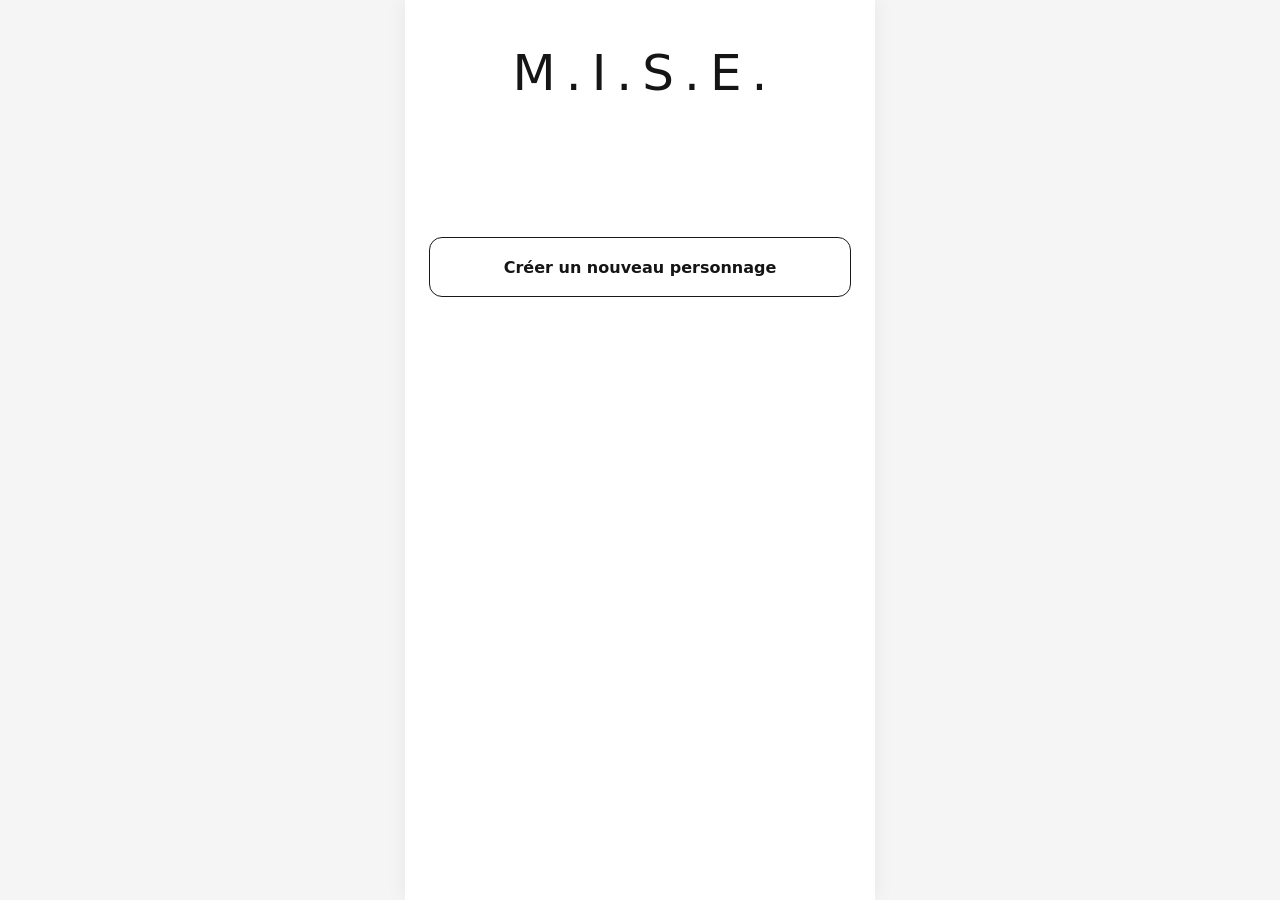
==== index.html @ 117c32b2 "Fix HTML formatting and improve structure" ====
<!doctype html>
<html lang="fr">
<head>
<meta charset="utf-8">
<meta name="viewport" content="width=device-width,initial-scale=1,viewport-fit=cover">
<meta name="theme-color" content="#fff">
<title>M.I.S.E. — Personnages</title>

<style>
:root {
  font-family: system-ui, -apple-system, 'Segoe UI', sans-serif;
  color: #151515;
  background: white;
}

* { box-sizing: border-box; }
body { margin: 0; }
button, input, textarea { font: inherit; }
button { cursor: pointer; }

button:focus-visible,
input:focus-visible,
textarea:focus-visible {
  outline: 3px solid #777;
  outline-offset: 3px;
}

.app {
  max-width: 470px;
  min-height: 100dvh;
  margin: auto;
  padding: 32px 24px max(24px, env(safe-area-inset-bottom));
  display: flex;
  flex-direction: column;
}

.brand {
  text-align: center;
  font-size: clamp(36px, 10vw, 50px);
  font-weight: 400;
  letter-spacing: .2em;
  padding-left: .2em;
  margin: 12px 0 70px;
}

.stack { display: grid; gap: 18px; }
.home-bottom { margin-top: auto; padding-top: 65px; }

.box {
  border: 1.5px solid #191919;
  border-radius: 13px;
  background: #fff;
  width: 100%;
  color: #151515;
  min-height: 60px;
  padding: 12px 16px;
}

.box:hover { background: #f6f6f6; }

.card {
  text-align: left;
  font-size: 19px;
  padding: 17px 21px;
  overflow-wrap: anywhere;
}

.primary { font-weight: 600; }

.secondary {
  border-color: #aaa;
  font-weight: 400;
}

.heading {
  display: flex;
  align-items: center;
  gap: 12px;
  margin: 0 0 32px;
}

.heading h1 {
  font-size: 22px;
  font-weight: 550;
  margin: 0;
}

.back {
  border: 0;
  background: transparent;
  font-size: 27px;
  padding: 5px 10px 5px 0;
}

.field {
  display: grid;
  gap: 9px;
  margin: 0 0 26px;
}

.field-label {
  font-weight: 550;
  font-size: 15px;
}

.input {
  width: 100%;
  border: 1.5px solid #191919;
  border-radius: 12px;
  padding: 14px 16px;
  background: white;
  color: #151515;
}

.long {
  min-height: 180px;
  resize: vertical;
}

.attributes { margin: 8px 0 36px; }

.attribute {
  display: flex;
  justify-content: space-between;
  align-items: center;
  gap: 10px;
  margin: 18px 0;
}

.attribute-label { font-size: 19px; }
.dots { display: flex; gap: 10px; }

.dot {
  width: 26px;
  height: 26px;
  border: 1.6px solid #111;
  border-radius: 50%;
  padding: 0;
  background: #fff;
  flex: none;
}

.dot.active { background: #151515; }

.arrow {
  display: flex;
  align-items: center;
  justify-content: space-between;
  text-align: left;
  font-size: 18px;
}

.arrow span:last-child {
  font-size: 25px;
  font-weight: 300;
}

.subtle { color: #666; font-size: 14px; }
.count { margin: 8px 0 28px; }

.actions {
  display: grid;
  gap: 12px;
  margin-top: 20px;
}

.error {
  color: #a00000;
  min-height: 19px;
  font-size: 14px;
}

.skillrow {
  display: flex;
  justify-content: space-between;
  align-items: center;
  gap: 10px;
  border-bottom: 1px solid #ccc;
  padding: 13px 0;
}

.skillrow p {
  margin: 4px 0;
  color: #666;
  font-size: 13px;
}

.small {
  background: white;
  border: 1px solid #aaa;
  border-radius: 7px;
  padding: 8px;
}

.group { margin-top: 30px; }

.detail-name {
  font-size: 27px;
  overflow-wrap: anywhere;
  margin: 4px 0 30px;
}

.detail-row {
  display: flex;
  justify-content: space-between;
  border-bottom: 1px solid #ccc;
  padding: 12px 0;
}

.detail-list {
  list-style: none;
  margin: 12px 0 28px;
  padding: 0;
}

.detail-list li {
  border-bottom: 1px solid #ddd;
  padding: 12px 0;
}

.detail-history {
  white-space: pre-wrap;
  overflow-wrap: anywhere;
}

h2 {
  font-size: 17px;
  font-weight: 550;
  margin-top: 28px;
}

section[hidden] { display: none; }

@media (min-width: 650px) {
  body { background: #f5f5f5; }

  .app {
    background: white;
    box-shadow: 0 0 20px #00000010;
  }
}

@media (max-width: 360px) {
  .app { padding-inline: 15px; }
  .dots { gap: 7px; }
  .dot { width: 23px; height: 23px; }
  .attribute-label { font-size: 17px; }
}
</style>
</head>

<body>
<main class="app">

<!-- ACCUEIL -->
<section id="home">
  <header class="brand">M.I.S.E.</header>
  <div id="cards" class="stack"></div>

  <div class="home-bottom">
    <button class="box primary" id="create">
      Créer un nouveau personnage
    </button>
  </div>
</section>

<!-- CRÉATION DU PERSONNAGE -->
<section id="form" hidden>
  <div class="heading">
    <button class="back" id="form-back" aria-label="Retour">←</button>
    <h1 id="form-heading">Nouveau personnage</h1>
  </div>

  <label class="field">
    <span class="field-label">Nom</span>
    <input id="name" class="input"
      placeholder="Nom du personnage" maxlength="100">
  </label>

  <div class="attributes" role="group" aria-label="Attributs">
    <div class="attribute">
      <span class="attribute-label">Physique</span>
      <div class="dots" id="dots-physique"></div>
    </div>
    <div class="attribute">
      <span class="attribute-label">Mental</span>
      <div class="dots" id="dots-mental"></div>
    </div>
    <div class="attribute">
      <span class="attribute-label">Social</span>
      <div class="dots" id="dots-social"></div>
    </div>
  </div>

  <button class="box arrow" id="open-skills">
    <span>Compétences</span>
    <span aria-hidden="true">→</span>
  </button>

  <p class="subtle count" id="count">
    Aucune compétence enregistrée
  </p>

  <label class="field">
    <span class="field-label">Historique</span>
    <textarea id="history" class="input long"
      placeholder="Histoire du personnage (facultatif)"></textarea>
  </label>

  <p id="form-error" class="error" role="alert"></p>

  <div class="actions">
    <button class="box secondary" id="cancel">Annuler</button>
    <button class="box primary" id="save">
      Valider le personnage
    </button>
  </div>
</section>

<!-- COMPÉTENCES -->
<section id="skills" hidden>
  <div class="heading">
    <button class="back" id="skills-back" aria-label="Retour">←</button>
    <h1>Compétences</h1>
  </div>

  <div id="skill-list"></div>

  <div class="group">
    <label class="field">
      <span class="field-label">Nom de la compétence</span>
      <input class="input" id="skill-name" maxlength="100">
    </label>

    <div class="field-label">Niveau de maîtrise</div>

    <div class="attribute">
      <span id="level-label">Novice +1</span>
      <div class="dots" id="level-dots"></div>
    </div>

    <label class="field group">
      <span class="field-label">Description (facultative)</span>
      <textarea class="input long" id="skill-description"
        style="min-height:110px"></textarea>
    </label>

    <p id="skill-error" class="error" role="alert"></p>

    <button class="box primary" id="add-skill">
      Ajouter la compétence
    </button>
  </div>

  <div class="actions">
    <button class="box secondary" id="skills-done">
      Retour au personnage
    </button>
  </div>
</section>

<!-- FICHE DU PERSONNAGE -->
<section id="detail" hidden>
  <div class="heading">
    <button class="back" id="detail-back" aria-label="Retour">←</button>
    <h1>Personnage</h1>
  </div>

  <div class="detail-name" id="detail-name"></div>

  <div id="detail-attrs"></div>

  <h2>Réserves de PA</h2>
  <div id="detail-reserves"></div>

  <h2>Compétences</h2>
  <ul id="detail-skills" class="detail-list"></ul>

  <h2>Historique</h2>
  <p id="detail-history" class="detail-history"></p>

  <div class="actions">
    <button class="box primary" id="edit">
      Modifier le personnage
    </button>
  </div>
</section>

</main>

<script>
(() => {
'use strict';

const $ = id => document.getElementById(id);

const KEY = 'mise-app-characters-v1';

const labels = ['Novice', 'Confirmé', 'Expert', 'Maître'];
const bonus = [1, 2, 3, 5];
const attrs = ['physique', 'mental', 'social'];

const reserveNames = {
  physique: 'Vigueur',
  mental: 'Volonté',
  social: 'Influence'
};

let chars = [];
let draft = null;
let selected = null;
let level = 1;

try {
  const x = JSON.parse(localStorage.getItem(KEY) || '[]');
  if (Array.isArray(x)) chars = x;
} catch (e) {}

const clone = x => JSON.parse(JSON.stringify(x));

function reserve(attribute) {
  return attribute * 3 + 5;
}

function view(id) {
  for (const x of ['home', 'form', 'skills', 'detail']) {
    $(x).hidden = x !== id;
  }

  window.scrollTo(0, 0);

  if (id === 'home') home();
  if (id === 'detail') detail();
  if (id === 'skills') skills();
}

function circles(parent, value, fn, label) {
  parent.replaceChildren();

  for (let i = 1; i <= 4; i++) {
    let b = document.createElement('button');

    b.type = 'button';
    b.className = 'dot' + (i <= value ? ' active' : '');

    b.setAttribute('aria-label', label + ' ' + i + ' sur 4');
    b.setAttribute('aria-pressed', String(i <= value));

    b.addEventListener('click', () => fn(i));
    parent.append(b);
  }
}

function home() {
  const list = $('cards');
  list.replaceChildren();

  for (const c of chars) {
    const b = document.createElement('button');

    b.className = 'box card';
    b.textContent = c.name;

    b.addEventListener('click', () => {
      selected = c.id;
      view('detail');
    });

    list.append(b);
  }
}

function newChar() {
  return {
    id: null,
    name: '',
    physique: 1,
    mental: 1,
    social: 1,
    history: '',
    skills: []
  };
}

function edit(c) {
  draft = clone(c);

  $('name').value = draft.name;
  $('history').value = draft.history;

  $('form-heading').textContent = draft.id
    ? 'Modifier le personnage'
    : 'Nouveau personnage';

  $('form-error').textContent = '';

  drawAttrs();
  count();
  view('form');
}

function drawAttrs() {
  for (const k of attrs) {
    circles($('dots-' + k), draft[k], n => {
      draft[k] = n;
      drawAttrs();
    }, k);
  }
}

function count() {
  const n = draft.skills.length;

  $('count').textContent = n
    ? n + ' compétence' + (n > 1 ? 's' : '') +
      ' enregistrée' + (n > 1 ? 's' : '')
    : 'Aucune compétence enregistrée';
}

function sync() {
  draft.name = $('name').value;
  draft.history = $('history').value;
}

function skills() {
  const root = $('skill-list');
  root.replaceChildren();

  for (const s of draft.skills) {
    const row = document.createElement('div');
    row.className = 'skillrow';

    const label = document.createElement('div');

    const t = document.createElement('div');
    t.textContent = s.name;

    const sub = document.createElement('p');
    sub.textContent =
      labels[s.level - 1] + ' +' + bonus[s.level - 1] +
      (s.description ? ' — ' + s.description : '');

    label.append(t, sub);

    const del = document.createElement('button');
    del.className = 'small';
    del.textContent = 'Retirer';

    del.setAttribute('aria-label', 'Retirer ' + s.name);

    del.onclick = () => {
      draft.skills = draft.skills.filter(x => x.id !== s.id);
      skills();
    };

    row.append(label, del);
    root.append(row);
  }

  if (!draft.skills.length) {
    const p = document.createElement('p');
    p.className = 'subtle';
    p.textContent = 'Aucune compétence.';
    root.append(p);
  }

  drawLevel();
}

function drawLevel() {
  circles($('level-dots'), level, n => {
    level = n;
    drawLevel();
  }, 'Niveau de maîtrise');

  $('level-label').textContent =
    labels[level - 1] + ' +' + bonus[level - 1];
}

function detail() {
  const c = chars.find(x => x.id === selected);

  if (!c) return view('home');

  $('detail-name').textContent = c.name;

  // Attributs
  const a = $('detail-attrs');
  a.replaceChildren();

  for (const k of attrs) {
    const row = document.createElement('div');
    row.className = 'detail-row';

    const name = document.createElement('span');
    name.textContent = k[0].toUpperCase() + k.slice(1);

    const val = document.createElement('strong');
    val.textContent = c[k] + ' / 4';

    row.append(name, val);
    a.append(row);
  }

  // Réserves de Points d'Action
  const reserves = $('detail-reserves');
  reserves.replaceChildren();

  for (const k of attrs) {
    const row = document.createElement('div');
    row.className = 'detail-row';

    const name = document.createElement('span');
    name.textContent = reserveNames[k];

    const val = document.createElement('strong');
    val.textContent = reserve(c[k]) + ' PA';

    row.append(name, val);
    reserves.append(row);
  }

  // Compétences
  const skills = $('detail-skills');
  skills.replaceChildren();

  for (const s of c.skills) {
    const li = document.createElement('li');

    li.textContent =
      s.name + ' — ' +
      labels[s.level - 1] +
      ' (+' + bonus[s.level - 1] + ')' +
      (s.description ? ' · ' + s.description : '');

    skills.append(li);
  }

  if (!c.skills.length) {
    const li = document.createElement('li');
    li.className = 'subtle';
    li.textContent = 'Aucune compétence.';
    skills.append(li);
  }

  $('detail-history').textContent =
    c.history || 'Aucun historique.';
}

$('create').onclick = () => edit(newChar());

$('form-back').onclick =
$('cancel').onclick = () => {
  view(draft.id ? 'detail' : 'home');
};

$('open-skills').onclick = () => {
  sync();

  level = 1;

  $('skill-name').value = '';
  $('skill-description').value = '';
  $('skill-error').textContent = '';

  view('skills');
};

$('skills-back').onclick =
$('skills-done').onclick = () => {
  count();
  view('form');
};

$('add-skill').onclick = () => {
  const name = $('skill-name').value.trim();

  if (!name) {
    $('skill-error').textContent = 'Indiquez un nom.';
    return;
  }

  if (
    draft.skills.some(
      s => s.name.toLowerCase() === name.toLowerCase()
    )
  ) {
    $('skill-error').textContent =
      'Cette compétence existe déjà.';
    return;
  }

  draft.skills.push({
    id: crypto.randomUUID(),
    name,
    level,
    description: $('skill-description').value.trim()
  });

  $('skill-name').value = '';
  $('skill-description').value = '';
  $('skill-error').textContent = '';

  level = 1;
  skills();
};

$('save').onclick = () => {
  sync();

  draft.name = draft.name.trim();

  if (!draft.name) {
    $('form-error').textContent =
      'Indiquez le nom du personnage.';
    return;
  }

  if (!draft.id) {
    draft.id = crypto.randomUUID();
  }

  const old = chars;

  chars = [
    ...chars.filter(x => x.id !== draft.id),
    clone(draft)
  ];

  try {
    localStorage.setItem(KEY, JSON.stringify(chars));
  } catch (e) {
    chars = old;
    $('form-error').textContent =
      'Impossible de sauvegarder sur cet appareil.';
    return;
  }

  selected = draft.id;
  view('detail');
};

$('detail-back').onclick = () => view('home');

$('edit').onclick = () => {
  const c = chars.find(x => x.id === selected);
  if (c) edit(c);
};

view('home');

})();
</script>
</body>
</html>
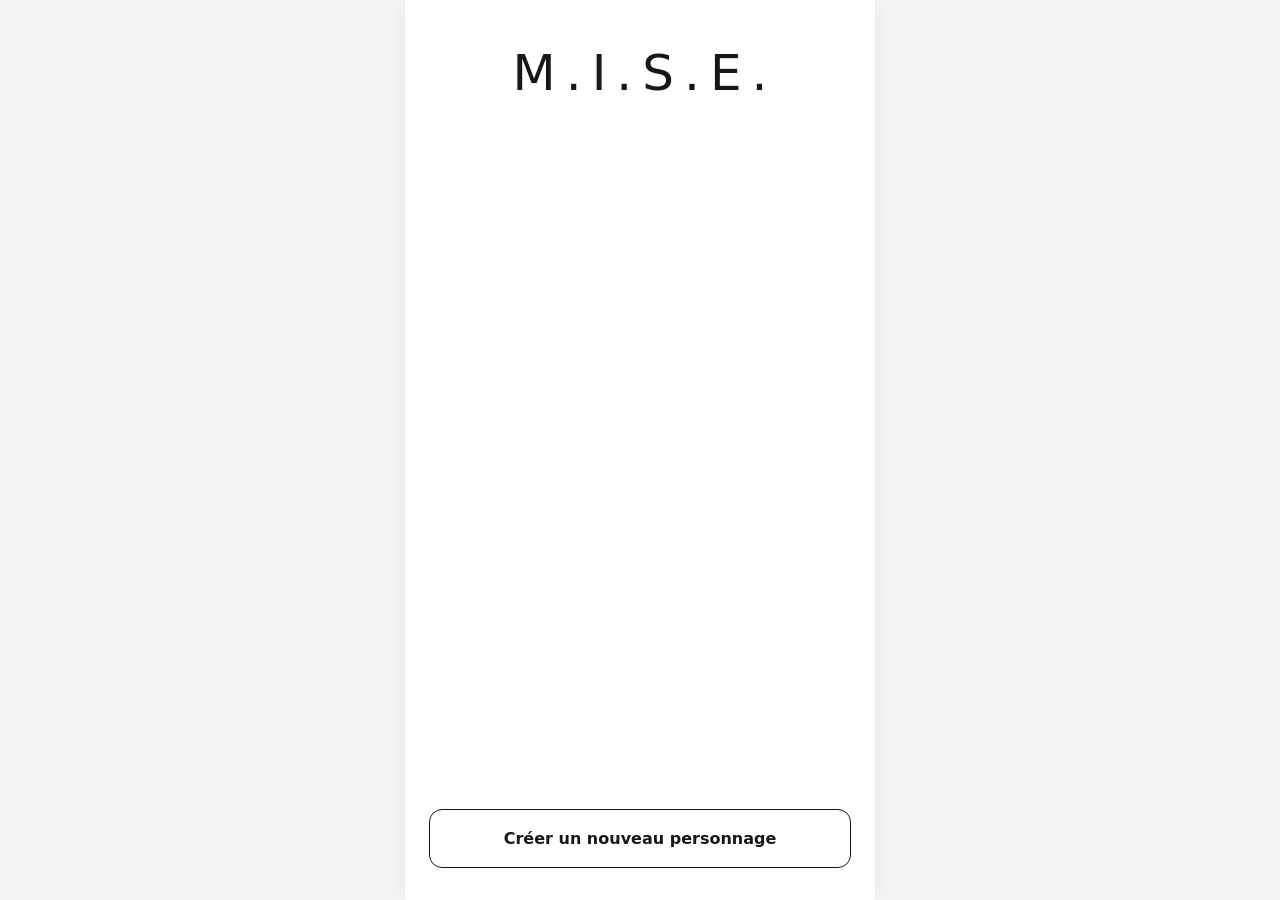
==== commit fe15c9bf: "Update print statement from 'Hello' to 'Goodbye'" ====
--- a/index.html
+++ b/index.html
@@ -3,25 +3,25 @@
 <head>
 <meta charset="utf-8">
 <meta name="viewport" content="width=device-width,initial-scale=1,viewport-fit=cover">
-<meta name="theme-color" content="#fff">
+<meta name="theme-color" content="#ffffff" id="theme-color">
 <title>M.I.S.E. — Personnages</title>
 
 <style>
 :root {
-  font-family: system-ui, -apple-system, 'Segoe UI', sans-serif;
-  color: #151515;
-  background: white;
-}
-
+  font-family: system-ui, -apple-system, "Segoe UI", sans-serif;
+  color: #171717;
+  background: #fff;
+}
 * { box-sizing: border-box; }
 body { margin: 0; }
-button, input, textarea { font: inherit; }
+button, input, textarea, select { font: inherit; }
 button { cursor: pointer; }
 
 button:focus-visible,
 input:focus-visible,
-textarea:focus-visible {
-  outline: 3px solid #777;
+textarea:focus-visible,
+select:focus-visible {
+  outline: 3px solid #888;
   outline-offset: 3px;
 }
 
@@ -29,10 +29,16 @@
   max-width: 470px;
   min-height: 100dvh;
   margin: auto;
-  padding: 32px 24px max(24px, env(safe-area-inset-bottom));
+  padding: 32px 24px max(32px, env(safe-area-inset-bottom));
   display: flex;
   flex-direction: column;
 }
+section {
+  min-height: calc(100dvh - 64px);
+  display: flex;
+  flex-direction: column;
+}
+section[hidden] { display: none; }
 
 .brand {
   text-align: center;
@@ -40,211 +46,286 @@
   font-weight: 400;
   letter-spacing: .2em;
   padding-left: .2em;
-  margin: 12px 0 70px;
-}
-
-.stack { display: grid; gap: 18px; }
-.home-bottom { margin-top: auto; padding-top: 65px; }
-
+  margin: 12px 0 65px;
+}
+.stack, .actions {
+  display: grid;
+  gap: 15px;
+}
+.home-bottom {
+  margin-top: auto;
+  padding-top: 65px;
+}
 .box {
-  border: 1.5px solid #191919;
+  border: 1.5px solid currentColor;
   border-radius: 13px;
-  background: #fff;
+  background: transparent;
+  color: inherit;
   width: 100%;
-  color: #151515;
-  min-height: 60px;
+  min-height: 59px;
   padding: 12px 16px;
 }
-
-.box:hover { background: #f6f6f6; }
-
 .card {
   text-align: left;
   font-size: 19px;
+  overflow-wrap: anywhere;
   padding: 17px 21px;
-  overflow-wrap: anywhere;
-}
-
+}
 .primary { font-weight: 600; }
-
 .secondary {
   border-color: #aaa;
   font-weight: 400;
 }
-
 .heading {
   display: flex;
   align-items: center;
   gap: 12px;
-  margin: 0 0 32px;
-}
-
+  margin: 0 0 28px;
+}
 .heading h1 {
-  font-size: 22px;
+  font-size: 21px;
   font-weight: 550;
   margin: 0;
 }
-
 .back {
   border: 0;
   background: transparent;
+  color: inherit;
   font-size: 27px;
   padding: 5px 10px 5px 0;
 }
-
 .field {
   display: grid;
   gap: 9px;
-  margin: 0 0 26px;
-}
-
-.field-label {
+  margin-bottom: 24px;
+}
+.label {
+  font-size: 15px;
   font-weight: 550;
-  font-size: 15px;
-}
-
+}
 .input {
   width: 100%;
-  border: 1.5px solid #191919;
+  border: 1.5px solid #171717;
   border-radius: 12px;
   padding: 14px 16px;
-  background: white;
-  color: #151515;
-}
-
+  background: #fff;
+  color: #171717;
+}
 .long {
-  min-height: 180px;
+  min-height: 155px;
   resize: vertical;
 }
-
-.attributes { margin: 8px 0 36px; }
-
 .attribute {
   display: flex;
   justify-content: space-between;
   align-items: center;
-  gap: 10px;
+  gap: 8px;
   margin: 18px 0;
 }
-
 .attribute-label { font-size: 19px; }
-.dots { display: flex; gap: 10px; }
-
+.dots {
+  display: flex;
+  gap: 9px;
+}
 .dot {
+  height: 26px;
   width: 26px;
-  height: 26px;
-  border: 1.6px solid #111;
+  flex: none;
+  border: 1.7px solid #171717;
   border-radius: 50%;
+  background: white;
   padding: 0;
-  background: #fff;
-  flex: none;
-}
-
-.dot.active { background: #151515; }
+}
+.dot.active { background: #171717; }
+.attributes { margin: 5px 0 25px; }
 
 .arrow {
   display: flex;
+  justify-content: space-between;
   align-items: center;
-  justify-content: space-between;
   text-align: left;
   font-size: 18px;
 }
-
-.arrow span:last-child {
-  font-size: 25px;
-  font-weight: 300;
-}
-
-.subtle { color: #666; font-size: 14px; }
-.count { margin: 8px 0 28px; }
-
-.actions {
-  display: grid;
-  gap: 12px;
-  margin-top: 20px;
-}
+.arrow span:last-child { font-size: 24px; }
+
+.subtle {
+  font-size: 14px;
+  color: #666;
+}
+.count { margin: 9px 0 24px; }
+.actions { margin-top: 23px; }
 
 .error {
-  color: #a00000;
-  min-height: 19px;
+  color: #960000;
+  min-height: 16px;
   font-size: 14px;
 }
-
-.skillrow {
+.group { margin-top: 28px; }
+
+.skillrow, .detail-row {
   display: flex;
   justify-content: space-between;
   align-items: center;
   gap: 10px;
-  border-bottom: 1px solid #ccc;
-  padding: 13px 0;
-}
-
+  border-bottom: 1px solid #c8c8c8;
+  padding: 12px 0;
+}
+.skillrow div:first-child {
+  min-width: 0;
+  overflow-wrap: anywhere;
+}
 .skillrow p {
   margin: 4px 0;
   color: #666;
   font-size: 13px;
 }
-
 .small {
-  background: white;
   border: 1px solid #aaa;
-  border-radius: 7px;
+  border-radius: 8px;
   padding: 8px;
-}
-
-.group { margin-top: 30px; }
-
+  background: transparent;
+  color: inherit;
+}
+h2 {
+  font-size: 17px;
+  font-weight: 550;
+  margin: 28px 0 12px;
+}
 .detail-name {
   font-size: 27px;
   overflow-wrap: anywhere;
-  margin: 4px 0 30px;
-}
-
-.detail-row {
-  display: flex;
-  justify-content: space-between;
-  border-bottom: 1px solid #ccc;
-  padding: 12px 0;
-}
-
+  margin: 0 0 16px;
+}
 .detail-list {
   list-style: none;
-  margin: 12px 0 28px;
   padding: 0;
-}
-
+  margin: 8px 0;
+}
 .detail-list li {
-  border-bottom: 1px solid #ddd;
+  border-bottom: 1px solid #d3d3d3;
   padding: 12px 0;
-}
-
+  overflow-wrap: anywhere;
+}
 .detail-history {
   white-space: pre-wrap;
   overflow-wrap: anywhere;
 }
-
-h2 {
-  font-size: 17px;
-  font-weight: 550;
+.portrait {
+  max-height: 230px;
+  max-width: 100%;
+  object-fit: contain;
+  display: block;
+  margin: 0 auto 20px;
+  border-radius: 10px;
+}
+.portrait[hidden] { display: none; }
+
+.photo-actions {
+  display: flex;
+  gap: 10px;
+  align-items: center;
+  flex-wrap: wrap;
+  margin-bottom: 22px;
+}
+.photo-actions button { font-size: 14px; }
+
+select.input { appearance: auto; }
+
+.reserve-counter {
+  display: flex;
+  align-items: center;
+  gap: 12px;
+}
+.reserve-counter strong {
+  min-width: 66px;
+  text-align: center;
+}
+.counter {
+  width: 38px;
+  height: 38px;
+  border: 1.5px solid currentColor;
+  border-radius: 10px;
+  background: transparent;
+  color: inherit;
+  font-size: 22px;
+  line-height: 1;
+}
+.counter:disabled, .box:disabled {
+  opacity: .3;
+  cursor: not-allowed;
+}
+.atout-action {
+  margin: 10px 0 3px;
+  display: grid;
+  gap: 8px;
+}
+.atout-action .box {
+  text-align: left;
+  min-height: 52px;
+}
+.atout-action .subtle { margin: 0; }
+
+.danger {
   margin-top: 28px;
-}
-
-section[hidden] { display: none; }
+  color: #831515;
+  text-decoration: underline;
+  border: 0;
+  background: transparent;
+  text-align: center;
+  padding: 12px;
+}
+
+/* Interface de jeu : inversion du code graphique */
+
+body.playing {
+  background: #101010;
+  color: #fff;
+}
+body.playing .app { background: #101010; }
+body.playing .box {
+  background: #101010;
+  color: #fff;
+  border-color: #fff;
+}
+body.playing .primary {
+  background: #fff;
+  color: #101010;
+  border-color: #fff;
+}
+body.playing .secondary {
+  background: #101010;
+  color: #fff;
+  border-color: #888;
+}
+body.playing .subtle { color: #bbb; }
+body.playing .detail-row,
+body.playing .detail-list li { border-color: #555; }
+body.playing .counter { border-color: #fff; }
+body.playing .error { color: #ffb3b3; }
 
 @media (min-width: 650px) {
-  body { background: #f5f5f5; }
-
+  body:not(.playing) { background: #f5f5f5; }
   .app {
-    background: white;
+    background: #fff;
     box-shadow: 0 0 20px #00000010;
   }
-}
-
+  body.playing .app {
+    box-shadow: 0 0 25px #ffffff10;
+  }
+}
 @media (max-width: 360px) {
   .app { padding-inline: 15px; }
-  .dots { gap: 7px; }
-  .dot { width: 23px; height: 23px; }
+  .dots { gap: 6px; }
+  .dot {
+    width: 23px;
+    height: 23px;
+  }
   .attribute-label { font-size: 17px; }
+  .reserve-counter { gap: 7px; }
+  .counter {
+    width: 34px;
+    height: 34px;
+  }
 }
 </style>
 </head>
@@ -253,10 +334,10 @@
 <main class="app">
 
 <!-- ACCUEIL -->
+
 <section id="home">
   <header class="brand">M.I.S.E.</header>
   <div id="cards" class="stack"></div>
-
   <div class="home-bottom">
     <button class="box primary" id="create">
       Créer un nouveau personnage
@@ -264,7 +345,8 @@
   </div>
 </section>
 
-<!-- CRÉATION DU PERSONNAGE -->
+<!-- CRÉATION / MODIFICATION -->
+
 <section id="form" hidden>
   <div class="heading">
     <button class="back" id="form-back" aria-label="Retour">←</button>
@@ -272,7 +354,7 @@
   </div>
 
   <label class="field">
-    <span class="field-label">Nom</span>
+    <span class="label">Nom</span>
     <input id="name" class="input"
       placeholder="Nom du personnage" maxlength="100">
   </label>
@@ -292,17 +374,39 @@
     </div>
   </div>
 
+  <label class="field">
+    <span class="label">Portrait (facultatif)</span>
+    <input id="portrait-file" type="file"
+      accept="image/*" class="input">
+  </label>
+
+  <img id="portrait-preview" class="portrait"
+    alt="Portrait choisi" hidden>
+
+  <div class="photo-actions">
+    <button id="portrait-remove" class="small" type="button">
+      Retirer le portrait
+    </button>
+  </div>
+
   <button class="box arrow" id="open-skills">
     <span>Compétences</span>
     <span aria-hidden="true">→</span>
   </button>
-
-  <p class="subtle count" id="count">
+  <p class="subtle count" id="skill-count">
     Aucune compétence enregistrée
   </p>
 
+  <button class="box arrow" id="open-atouts">
+    <span>Atouts</span>
+    <span aria-hidden="true">→</span>
+  </button>
+  <p class="subtle count" id="atout-count">
+    Aucun Atout enregistré
+  </p>
+
   <label class="field">
-    <span class="field-label">Historique</span>
+    <span class="label">Historique</span>
     <textarea id="history" class="input long"
       placeholder="Histoire du personnage (facultatif)"></textarea>
   </label>
@@ -318,9 +422,11 @@
 </section>
 
 <!-- COMPÉTENCES -->
+
 <section id="skills" hidden>
   <div class="heading">
-    <button class="back" id="skills-back" aria-label="Retour">←</button>
+    <button class="back" id="skills-back"
+      aria-label="Retour">←</button>
     <h1>Compétences</h1>
   </div>
 
@@ -328,19 +434,18 @@
 
   <div class="group">
     <label class="field">
-      <span class="field-label">Nom de la compétence</span>
+      <span class="label">Nom de la compétence</span>
       <input class="input" id="skill-name" maxlength="100">
     </label>
 
-    <div class="field-label">Niveau de maîtrise</div>
-
+    <div class="label">Niveau de maîtrise</div>
     <div class="attribute">
       <span id="level-label">Novice +1</span>
       <div class="dots" id="level-dots"></div>
     </div>
 
     <label class="field group">
-      <span class="field-label">Description (facultative)</span>
+      <span class="label">Description (facultative)</span>
       <textarea class="input long" id="skill-description"
         style="min-height:110px"></textarea>
     </label>
@@ -359,15 +464,71 @@
   </div>
 </section>
 
+<!-- ATOUTS -->
+
+<section id="atouts" hidden>
+  <div class="heading">
+    <button class="back" id="atouts-back"
+      aria-label="Retour">←</button>
+    <h1>Atouts</h1>
+  </div>
+
+  <div id="atout-list"></div>
+
+  <div class="group">
+    <label class="field">
+      <span class="label">Nom de l'Atout</span>
+      <input class="input" id="atout-name" maxlength="100">
+    </label>
+
+    <label class="field">
+      <span class="label">Réserve utilisée</span>
+      <select class="input" id="atout-reserve">
+        <option value="physique">Vigueur</option>
+        <option value="mental">Volonté</option>
+        <option value="social">Influence</option>
+      </select>
+    </label>
+
+    <label class="field">
+      <span class="label">Coût fixe en PA</span>
+      <input class="input" id="atout-cost"
+        type="number" min="1" max="999" step="1" value="1">
+    </label>
+
+    <label class="field">
+      <span class="label">Description (facultative)</span>
+      <textarea class="input long" id="atout-description"
+        style="min-height:110px"></textarea>
+    </label>
+
+    <p id="atout-error" class="error" role="alert"></p>
+
+    <button class="box primary" id="add-atout">
+      Ajouter l'Atout
+    </button>
+  </div>
+
+  <div class="actions">
+    <button class="box secondary" id="atouts-done">
+      Retour au personnage
+    </button>
+  </div>
+</section>
+
 <!-- FICHE DU PERSONNAGE -->
+
 <section id="detail" hidden>
   <div class="heading">
-    <button class="back" id="detail-back" aria-label="Retour">←</button>
+    <button class="back" id="detail-back"
+      aria-label="Retour">←</button>
     <h1>Personnage</h1>
   </div>
 
+  <img id="detail-portrait" class="portrait"
+    alt="Portrait du personnage" hidden>
+
   <div class="detail-name" id="detail-name"></div>
-
   <div id="detail-attrs"></div>
 
   <h2>Réserves de PA</h2>
@@ -376,14 +537,59 @@
   <h2>Compétences</h2>
   <ul id="detail-skills" class="detail-list"></ul>
 
+  <h2>Atouts</h2>
+  <ul id="detail-atouts" class="detail-list"></ul>
+
   <h2>Historique</h2>
   <p id="detail-history" class="detail-history"></p>
 
   <div class="actions">
-    <button class="box primary" id="edit">
+    <button class="box primary" id="play">
+      Jouer ce personnage
+    </button>
+    <button class="box secondary" id="edit">
       Modifier le personnage
     </button>
   </div>
+
+  <button class="danger" id="delete-character">
+    Supprimer ce personnage
+  </button>
+</section>
+
+<!-- INTERFACE DE JEU -->
+
+<section id="game" hidden>
+  <div class="heading">
+    <button class="back" id="game-back"
+      aria-label="Retour à la fiche">←</button>
+    <h1>En jeu</h1>
+  </div>
+
+  <div class="detail-name" id="game-name"></div>
+
+  <h2>Réserves de PA</h2>
+  <div id="game-reserves"></div>
+
+  <h2>Blessures</h2>
+  <p class="subtle">
+    Chaque blessure réduit de 3 PA le maximum de sa réserve.
+  </p>
+  <div id="game-wounds"></div>
+
+  <h2>Compétences</h2>
+  <ul id="game-skills" class="detail-list"></ul>
+
+  <h2>Atouts</h2>
+  <div id="game-atouts"></div>
+
+  <p id="game-message" class="error" role="status"></p>
+
+  <div class="actions group">
+    <button class="box secondary" id="game-exit">
+      Quitter le mode jeu
+    </button>
+  </div>
 </section>
 
 </main>
@@ -396,79 +602,265 @@
 
 const KEY = 'mise-app-characters-v1';
 
-const labels = ['Novice', 'Confirmé', 'Expert', 'Maître'];
-const bonus = [1, 2, 3, 5];
-const attrs = ['physique', 'mental', 'social'];
-
-const reserveNames = {
+const names = {
   physique: 'Vigueur',
   mental: 'Volonté',
   social: 'Influence'
 };
 
+const attrs = ['physique', 'mental', 'social'];
+const levels = ['Novice', 'Confirmé', 'Expert', 'Maître'];
+const bonuses = [1, 2, 3, 5];
+
+const screens = [
+  'home', 'form', 'skills', 'atouts', 'detail', 'game'
+];
+
+const clone = x => JSON.parse(JSON.stringify(x));
+const uid = () => crypto.randomUUID();
+const baseMax = n => n * 3 + 5;
+const clamp = (n, min, max) =>
+  Math.max(min, Math.min(max, n));
+
 let chars = [];
 let draft = null;
 let selected = null;
 let level = 1;
 
+let pendingPortrait = null;
+let removePortrait = false;
+let previewUrl = null;
+let shownPortraitUrl = null;
+
 try {
-  const x = JSON.parse(localStorage.getItem(KEY) || '[]');
-  if (Array.isArray(x)) chars = x;
-} catch (e) {}
-
-const clone = x => JSON.parse(JSON.stringify(x));
-
-function reserve(attribute) {
-  return attribute * 3 + 5;
-}
-
-function view(id) {
-  for (const x of ['home', 'form', 'skills', 'detail']) {
+  const stored = JSON.parse(localStorage.getItem(KEY) || '[]');
+  if (Array.isArray(stored)) chars = stored;
+} catch {}
+
+// PORTRAITS : STOCKAGE LOCAL INDEXEDDB
+
+let pictureDb = null;
+
+function openPictures() {
+  if (!('indexedDB' in window)) return Promise.resolve(null);
+
+  if (!pictureDb) {
+    pictureDb = new Promise(resolve => {
+      const req = indexedDB.open('mise-portraits-v1', 1);
+
+      req.onupgradeneeded = () => {
+        if (!req.result.objectStoreNames.contains('images')) {
+          req.result.createObjectStore('images');
+        }
+      };
+
+      req.onsuccess = () => resolve(req.result);
+      req.onerror = () => resolve(null);
+    });
+  }
+
+  return pictureDb;
+}
+
+async function pictureGet(id) {
+  const db = await openPictures();
+  if (!db) return null;
+
+  return new Promise(resolve => {
+    try {
+      const r = db.transaction('images', 'readonly')
+        .objectStore('images').get(id);
+
+      r.onsuccess = () => resolve(r.result || null);
+      r.onerror = () => resolve(null);
+    } catch {
+      resolve(null);
+    }
+  });
+}
+
+async function picturePut(id, blob) {
+  const db = await openPictures();
+
+  if (!db) throw new Error('IndexedDB indisponible');
+
+  return new Promise((resolve, reject) => {
+    try {
+      const tx = db.transaction('images', 'readwrite');
+      tx.objectStore('images').put(blob, id);
+      tx.oncomplete = resolve;
+      tx.onerror = () =>
+        reject(new Error('Impossible de conserver le portrait'));
+    } catch (err) {
+      reject(err);
+    }
+  });
+}
+
+async function pictureDelete(id) {
+  const db = await openPictures();
+  if (!db) return;
+
+  return new Promise(resolve => {
+    try {
+      const tx = db.transaction('images', 'readwrite');
+      tx.objectStore('images').delete(id);
+      tx.oncomplete = resolve;
+      tx.onerror = resolve;
+    } catch {
+      resolve();
+    }
+  });
+}
+
+function preview(img, blob) {
+  if (img.id === 'portrait-preview' && previewUrl) {
+    URL.revokeObjectURL(previewUrl);
+    previewUrl = null;
+  }
+
+  if (img.id === 'detail-portrait' && shownPortraitUrl) {
+    URL.revokeObjectURL(shownPortraitUrl);
+    shownPortraitUrl = null;
+  }
+
+  if (!blob) {
+    img.hidden = true;
+    img.removeAttribute('src');
+    return;
+  }
+
+  const url = URL.createObjectURL(blob);
+  img.src = url;
+  img.hidden = false;
+
+  if (img.id === 'portrait-preview') previewUrl = url;
+  else shownPortraitUrl = url;
+}
+
+async function loadPreview(id, img) {
+  const requested = id;
+  preview(img, null);
+  if (!requested) return;
+
+  const blob = await pictureGet(requested);
+
+  if (
+    img.id === 'portrait-preview'
+      ? draft?.id === requested
+      : selected === requested
+  ) {
+    preview(img, blob);
+  }
+}
+
+// SAUVEGARDE ET RÉSERVES
+
+function saveLocal() {
+  try {
+    localStorage.setItem(KEY, JSON.stringify(chars));
+    return true;
+  } catch {
+    return false;
+  }
+}
+
+function ensurePools(c) {
+  if (!c.wounds) {
+    c.wounds = { physique: 0, mental: 0, social: 0 };
+  }
+
+  if (!c.pa) c.pa = {};
+
+  for (const k of attrs) {
+    c.wounds[k] = clamp(Number(c.wounds[k]) || 0, 0, 20);
+
+    const max = Math.max(
+      0,
+      baseMax(c[k]) - 3 * c.wounds[k]
+    );
+
+    c.pa[k] = Number.isFinite(c.pa[k])
+      ? clamp(c.pa[k], 0, max)
+      : max;
+  }
+
+  if (!Array.isArray(c.atouts)) c.atouts = [];
+  if (!Array.isArray(c.skills)) c.skills = [];
+
+  return c;
+}
+
+function maximum(c, k) {
+  return Math.max(
+    0,
+    baseMax(c[k]) - 3 * (c.wounds?.[k] || 0)
+  );
+}
+
+// NAVIGATION
+
+function show(id) {
+  screens.forEach(x => {
     $(x).hidden = x !== id;
-  }
+  });
+
+  document.body.classList.toggle('playing', id === 'game');
+
+  $('theme-color').content =
+    id === 'game' ? '#101010' : '#ffffff';
 
   window.scrollTo(0, 0);
 
-  if (id === 'home') home();
-  if (id === 'detail') detail();
-  if (id === 'skills') skills();
-}
-
-function circles(parent, value, fn, label) {
-  parent.replaceChildren();
+  if (id === 'home') drawHome();
+  if (id === 'detail') drawDetail();
+  if (id === 'skills') drawSkills();
+  if (id === 'atouts') drawAtouts();
+  if (id === 'game') drawGame();
+}
+
+function dots(id, value, onSet, label) {
+  const root = $(id);
+  root.replaceChildren();
 
   for (let i = 1; i <= 4; i++) {
-    let b = document.createElement('button');
-
+    const b = document.createElement('button');
+
+    b.className = 'dot' + (i <= value ? ' active' : '');
     b.type = 'button';
-    b.className = 'dot' + (i <= value ? ' active' : '');
-
-    b.setAttribute('aria-label', label + ' ' + i + ' sur 4');
+
+    b.setAttribute(
+      'aria-label',
+      label + ' : ' + i + ' sur 4'
+    );
     b.setAttribute('aria-pressed', String(i <= value));
 
-    b.addEventListener('click', () => fn(i));
-    parent.append(b);
-  }
-}
-
-function home() {
+    b.onclick = () => onSet(i);
+    root.append(b);
+  }
+}
+
+// ACCUEIL
+
+function drawHome() {
   const list = $('cards');
   list.replaceChildren();
 
   for (const c of chars) {
     const b = document.createElement('button');
-
     b.className = 'box card';
     b.textContent = c.name;
 
-    b.addEventListener('click', () => {
+    b.onclick = () => {
       selected = c.id;
-      view('detail');
-    });
+      show('detail');
+    };
 
     list.append(b);
   }
 }
+
+// CRÉATION
 
 function newChar() {
   return {
@@ -478,13 +870,20 @@
     mental: 1,
     social: 1,
     history: '',
-    skills: []
+    skills: [],
+    atouts: [],
+    wounds: { physique: 0, mental: 0, social: 0 },
+    pa: { physique: 8, mental: 8, social: 8 }
   };
 }
 
-function edit(c) {
-  draft = clone(c);
-
+function beginEdit(c) {
+  draft = ensurePools(clone(c));
+
+  pendingPortrait = null;
+  removePortrait = false;
+
+  $('portrait-file').value = '';
   $('name').value = draft.name;
   $('history').value = draft.history;
 
@@ -495,181 +894,476 @@
   $('form-error').textContent = '';
 
   drawAttrs();
-  count();
-  view('form');
+  counts();
+  show('form');
+
+  loadPreview(draft.id, $('portrait-preview'));
 }
 
 function drawAttrs() {
   for (const k of attrs) {
-    circles($('dots-' + k), draft[k], n => {
+    dots('dots-' + k, draft[k], n => {
       draft[k] = n;
       drawAttrs();
     }, k);
   }
 }
 
-function count() {
-  const n = draft.skills.length;
-
-  $('count').textContent = n
+function sync() {
+  draft.name = $('name').value;
+  draft.history = $('history').value;
+}
+
+function counts() {
+  let n = draft.skills.length;
+
+  $('skill-count').textContent = n
     ? n + ' compétence' + (n > 1 ? 's' : '') +
       ' enregistrée' + (n > 1 ? 's' : '')
     : 'Aucune compétence enregistrée';
-}
-
-function sync() {
-  draft.name = $('name').value;
-  draft.history = $('history').value;
-}
-
-function skills() {
-  const root = $('skill-list');
-  root.replaceChildren();
-
-  for (const s of draft.skills) {
+
+  n = draft.atouts.length;
+
+  $('atout-count').textContent = n
+    ? n + ' Atout' + (n > 1 ? 's' : '') +
+      ' enregistré' + (n > 1 ? 's' : '')
+    : 'Aucun Atout enregistré';
+}
+
+// COMPÉTENCES ET ATOUTS
+
+function rowList(parent, items, describe, onRemove) {
+  parent.replaceChildren();
+
+  if (!items.length) {
+    const p = document.createElement('p');
+    p.className = 'subtle';
+    p.textContent = 'Aucun élément enregistré.';
+    parent.append(p);
+  }
+
+  for (const item of items) {
     const row = document.createElement('div');
     row.className = 'skillrow';
 
-    const label = document.createElement('div');
-
-    const t = document.createElement('div');
-    t.textContent = s.name;
+    const info = document.createElement('div');
+    const title = document.createElement('div');
+    title.textContent = item.name;
 
     const sub = document.createElement('p');
-    sub.textContent =
-      labels[s.level - 1] + ' +' + bonus[s.level - 1] +
-      (s.description ? ' — ' + s.description : '');
-
-    label.append(t, sub);
+    sub.textContent = describe(item);
+
+    info.append(title, sub);
 
     const del = document.createElement('button');
     del.className = 'small';
     del.textContent = 'Retirer';
 
-    del.setAttribute('aria-label', 'Retirer ' + s.name);
-
-    del.onclick = () => {
-      draft.skills = draft.skills.filter(x => x.id !== s.id);
-      skills();
-    };
-
-    row.append(label, del);
-    root.append(row);
-  }
-
-  if (!draft.skills.length) {
+    del.setAttribute(
+      'aria-label',
+      'Retirer ' + item.name
+    );
+
+    del.onclick = () => onRemove(item);
+
+    row.append(info, del);
+    parent.append(row);
+  }
+}
+
+function drawSkills() {
+  rowList(
+    $('skill-list'),
+    draft.skills,
+    s => levels[s.level - 1] + ' +' +
+      bonuses[s.level - 1] +
+      (s.description ? ' — ' + s.description : ''),
+    s => {
+      draft.skills = draft.skills.filter(
+        x => x.id !== s.id
+      );
+      drawSkills();
+    }
+  );
+
+  drawLevel();
+}
+
+function drawLevel() {
+  dots('level-dots', level, n => {
+    level = n;
+    drawLevel();
+  }, 'Maîtrise');
+
+  $('level-label').textContent =
+    levels[level - 1] + ' +' + bonuses[level - 1];
+}
+
+function drawAtouts() {
+  rowList(
+    $('atout-list'),
+    draft.atouts,
+    a => a.cost + ' PA · ' + names[a.reserve] +
+      (a.description ? ' — ' + a.description : ''),
+    a => {
+      draft.atouts = draft.atouts.filter(
+        x => x.id !== a.id
+      );
+      drawAtouts();
+    }
+  );
+}
+
+// FICHE DU PERSONNAGE
+
+function addDetailRow(parent, label, value) {
+  const row = document.createElement('div');
+  row.className = 'detail-row';
+
+  const l = document.createElement('span');
+  l.textContent = label;
+
+  const v = document.createElement('strong');
+  v.textContent = value;
+
+  row.append(l, v);
+  parent.append(row);
+}
+
+function listItems(id, items, describe) {
+  const root = $(id);
+  root.replaceChildren();
+
+  if (!items.length) {
+    const li = document.createElement('li');
+    li.className = 'subtle';
+    li.textContent = 'Aucun élément.';
+    root.append(li);
+  }
+
+  for (const item of items) {
+    const li = document.createElement('li');
+    li.textContent = describe(item);
+    root.append(li);
+  }
+}
+
+function current() {
+  return chars.find(x => x.id === selected);
+}
+
+function drawDetail() {
+  const c = current();
+
+  if (!c) {
+    show('home');
+    return;
+  }
+
+  ensurePools(c);
+
+  $('detail-name').textContent = c.name;
+  loadPreview(c.id, $('detail-portrait'));
+
+  $('detail-attrs').replaceChildren();
+  $('detail-reserves').replaceChildren();
+
+  for (const k of attrs) {
+    addDetailRow(
+      $('detail-attrs'),
+      k[0].toUpperCase() + k.slice(1),
+      c[k] + ' / 4'
+    );
+
+    addDetailRow(
+      $('detail-reserves'),
+      names[k],
+      c.pa[k] + ' / ' + maximum(c, k) + ' PA'
+    );
+  }
+
+  listItems(
+    'detail-skills',
+    c.skills,
+    s => s.name + ' — ' +
+      levels[s.level - 1] +
+      ' (+' + bonuses[s.level - 1] + ')' +
+      (s.description ? ' · ' + s.description : '')
+  );
+
+  listItems(
+    'detail-atouts',
+    c.atouts,
+    a => a.name + ' — ' +
+      a.cost + ' PA de ' + names[a.reserve] +
+      (a.description ? ' · ' + a.description : '')
+  );
+
+  $('detail-history').textContent =
+    c.history || 'Aucun historique.';
+}
+
+// INTERFACE DE JEU
+
+function gameRow(
+  host, label, value, minus, plus,
+  disableMinus, disablePlus
+) {
+  const row = document.createElement('div');
+  row.className = 'detail-row';
+
+  const name = document.createElement('span');
+  name.textContent = label;
+
+  const buttons = document.createElement('div');
+  buttons.className = 'reserve-counter';
+
+  const neg = document.createElement('button');
+  neg.className = 'counter';
+  neg.textContent = '−';
+  neg.disabled = disableMinus;
+
+  neg.setAttribute(
+    'aria-label',
+    'Diminuer ' + label
+  );
+
+  neg.onclick = minus;
+
+  const val = document.createElement('strong');
+  val.textContent = value;
+
+  const pos = document.createElement('button');
+  pos.className = 'counter';
+  pos.textContent = '+';
+  pos.disabled = disablePlus;
+
+  pos.setAttribute(
+    'aria-label',
+    'Augmenter ' + label
+  );
+
+  pos.onclick = plus;
+
+  buttons.append(neg, val, pos);
+  row.append(name, buttons);
+  host.append(row);
+}
+
+function changePA(k, delta) {
+  const c = current();
+
+  c.pa[k] = clamp(
+    c.pa[k] + delta,
+    0,
+    maximum(c, k)
+  );
+
+  if (saveLocal()) {
+    drawGame();
+  } else {
+    $('game-message').textContent =
+      'Impossible d’enregistrer cette modification.';
+  }
+}
+
+function changeWound(k, delta) {
+  const c = current();
+
+  c.wounds[k] = clamp(
+    c.wounds[k] + delta,
+    0,
+    20
+  );
+
+  c.pa[k] = Math.min(
+    c.pa[k],
+    maximum(c, k)
+  );
+
+  if (saveLocal()) {
+    drawGame();
+  } else {
+    $('game-message').textContent =
+      'Impossible d’enregistrer cette modification.';
+  }
+}
+
+function activate(id) {
+  const c = current();
+  const a = c.atouts.find(x => x.id === id);
+
+  if (!a) return;
+
+  const cost = Number(a.cost);
+  const k = a.reserve;
+
+  if (
+    !attrs.includes(k) ||
+    !Number.isInteger(cost) ||
+    cost < 1
+  ) return;
+
+  if (c.pa[k] < cost) {
+    $('game-message').textContent =
+      'PA insuffisants pour activer ' + a.name + '.';
+    return;
+  }
+
+  c.pa[k] -= cost;
+
+  if (saveLocal()) {
+    drawGame();
+
+    $('game-message').textContent =
+      a.name + ' activé : −' +
+      cost + ' PA de ' + names[k] + '.';
+  } else {
+    $('game-message').textContent =
+      'Impossible d’enregistrer cette activation.';
+  }
+}
+
+function drawGame() {
+  const c = current();
+
+  if (!c) {
+    show('home');
+    return;
+  }
+
+  ensurePools(c);
+
+  $('game-name').textContent = c.name;
+  $('game-message').textContent = '';
+
+  const rr = $('game-reserves');
+  const ww = $('game-wounds');
+
+  rr.replaceChildren();
+  ww.replaceChildren();
+
+  for (const k of attrs) {
+    const max = maximum(c, k);
+
+    gameRow(
+      rr,
+      names[k],
+      c.pa[k] + ' / ' + max,
+      () => changePA(k, -1),
+      () => changePA(k, 1),
+      c.pa[k] <= 0,
+      c.pa[k] >= max
+    );
+
+    gameRow(
+      ww,
+      names[k],
+      String(c.wounds[k]),
+      () => changeWound(k, -1),
+      () => changeWound(k, 1),
+      c.wounds[k] <= 0,
+      c.wounds[k] >= 20
+    );
+  }
+
+  listItems(
+    'game-skills',
+    c.skills,
+    s => s.name + ' — ' +
+      levels[s.level - 1] +
+      ' (+' + bonuses[s.level - 1] + ')'
+  );
+
+  const host = $('game-atouts');
+  host.replaceChildren();
+
+  if (!c.atouts.length) {
     const p = document.createElement('p');
     p.className = 'subtle';
-    p.textContent = 'Aucune compétence.';
-    root.append(p);
-  }
-
-  drawLevel();
-}
-
-function drawLevel() {
-  circles($('level-dots'), level, n => {
-    level = n;
-    drawLevel();
-  }, 'Niveau de maîtrise');
-
-  $('level-label').textContent =
-    labels[level - 1] + ' +' + bonus[level - 1];
-}
-
-function detail() {
-  const c = chars.find(x => x.id === selected);
-
-  if (!c) return view('home');
-
-  $('detail-name').textContent = c.name;
-
-  // Attributs
-  const a = $('detail-attrs');
-  a.replaceChildren();
-
-  for (const k of attrs) {
-    const row = document.createElement('div');
-    row.className = 'detail-row';
-
-    const name = document.createElement('span');
-    name.textContent = k[0].toUpperCase() + k.slice(1);
-
-    const val = document.createElement('strong');
-    val.textContent = c[k] + ' / 4';
-
-    row.append(name, val);
-    a.append(row);
-  }
-
-  // Réserves de Points d'Action
-  const reserves = $('detail-reserves');
-  reserves.replaceChildren();
-
-  for (const k of attrs) {
-    const row = document.createElement('div');
-    row.className = 'detail-row';
-
-    const name = document.createElement('span');
-    name.textContent = reserveNames[k];
-
-    const val = document.createElement('strong');
-    val.textContent = reserve(c[k]) + ' PA';
-
-    row.append(name, val);
-    reserves.append(row);
-  }
-
-  // Compétences
-  const skills = $('detail-skills');
-  skills.replaceChildren();
-
-  for (const s of c.skills) {
-    const li = document.createElement('li');
-
-    li.textContent =
-      s.name + ' — ' +
-      labels[s.level - 1] +
-      ' (+' + bonus[s.level - 1] + ')' +
-      (s.description ? ' · ' + s.description : '');
-
-    skills.append(li);
-  }
-
-  if (!c.skills.length) {
-    const li = document.createElement('li');
-    li.className = 'subtle';
-    li.textContent = 'Aucune compétence.';
-    skills.append(li);
-  }
-
-  $('detail-history').textContent =
-    c.history || 'Aucun historique.';
-}
-
-$('create').onclick = () => edit(newChar());
+    p.textContent = 'Aucun Atout.';
+    host.append(p);
+  }
+
+  for (const a of c.atouts) {
+    const block = document.createElement('div');
+    block.className = 'atout-action';
+
+    const b = document.createElement('button');
+    b.className = 'box';
+
+    b.textContent =
+      a.name + ' — Activer (−' +
+      a.cost + ' PA de ' +
+      names[a.reserve] + ')';
+
+    b.disabled = c.pa[a.reserve] < a.cost;
+    b.onclick = () => activate(a.id);
+
+    block.append(b);
+
+    if (a.description) {
+      const p = document.createElement('p');
+      p.className = 'subtle';
+      p.textContent = a.description;
+      block.append(p);
+    }
+
+    host.append(block);
+  }
+}
+
+// ÉVÉNEMENTS
+
+$('create').onclick = () => beginEdit(newChar());
 
 $('form-back').onclick =
 $('cancel').onclick = () => {
-  view(draft.id ? 'detail' : 'home');
+  show(draft.id ? 'detail' : 'home');
+};
+
+$('portrait-file').onchange = () => {
+  const file = $('portrait-file').files[0];
+
+  if (!file) return;
+
+  if (!file.type.startsWith('image/')) {
+    $('form-error').textContent =
+      'Choisissez un fichier image.';
+    return;
+  }
+
+  pendingPortrait = file;
+  removePortrait = false;
+
+  preview($('portrait-preview'), file);
+
+  $('form-error').textContent = '';
+};
+
+$('portrait-remove').onclick = () => {
+  pendingPortrait = null;
+  removePortrait = true;
+
+  $('portrait-file').value = '';
+  preview($('portrait-preview'), null);
 };
 
 $('open-skills').onclick = () => {
   sync();
-
   level = 1;
 
   $('skill-name').value = '';
   $('skill-description').value = '';
   $('skill-error').textContent = '';
 
-  view('skills');
+  show('skills');
 };
 
 $('skills-back').onclick =
 $('skills-done').onclick = () => {
-  count();
-  view('form');
+  counts();
+  show('form');
 };
 
 $('add-skill').onclick = () => {
@@ -681,8 +1375,9 @@
   }
 
   if (
-    draft.skills.some(
-      s => s.name.toLowerCase() === name.toLowerCase()
+    draft.skills.some(s =>
+      s.name.toLocaleLowerCase('fr') ===
+      name.toLocaleLowerCase('fr')
     )
   ) {
     $('skill-error').textContent =
@@ -691,7 +1386,7 @@
   }
 
   draft.skills.push({
-    id: crypto.randomUUID(),
+    id: uid(),
     name,
     level,
     description: $('skill-description').value.trim()
@@ -702,12 +1397,79 @@
   $('skill-error').textContent = '';
 
   level = 1;
-  skills();
+  drawSkills();
 };
 
-$('save').onclick = () => {
+$('open-atouts').onclick = () => {
   sync();
 
+  $('atout-name').value = '';
+  $('atout-description').value = '';
+  $('atout-reserve').value = 'physique';
+  $('atout-cost').value = '1';
+  $('atout-error').textContent = '';
+
+  show('atouts');
+};
+
+$('atouts-back').onclick =
+$('atouts-done').onclick = () => {
+  counts();
+  show('form');
+};
+
+$('add-atout').onclick = () => {
+  const name = $('atout-name').value.trim();
+  const cost = Number($('atout-cost').value);
+  const reserve = $('atout-reserve').value;
+
+  if (!name) {
+    $('atout-error').textContent =
+      "Indiquez un nom d'Atout.";
+    return;
+  }
+
+  if (
+    !Number.isInteger(cost) ||
+    cost < 1 ||
+    cost > 999
+  ) {
+    $('atout-error').textContent =
+      'Indiquez un coût entier entre 1 et 999 PA.';
+    return;
+  }
+
+  if (
+    draft.atouts.some(a =>
+      a.name.toLocaleLowerCase('fr') ===
+      name.toLocaleLowerCase('fr')
+    )
+  ) {
+    $('atout-error').textContent =
+      'Cet Atout existe déjà.';
+    return;
+  }
+
+  draft.atouts.push({
+    id: uid(),
+    name,
+    cost,
+    reserve,
+    description: $('atout-description').value.trim()
+  });
+
+  $('atout-name').value = '';
+  $('atout-description').value = '';
+  $('atout-cost').value = '1';
+  $('atout-error').textContent = '';
+
+  drawAtouts();
+};
+
+// ENREGISTRER LE PERSONNAGE
+
+$('save').onclick = async () => {
+  sync();
   draft.name = draft.name.trim();
 
   if (!draft.name) {
@@ -716,38 +1478,103 @@
     return;
   }
 
-  if (!draft.id) {
-    draft.id = crypto.randomUUID();
-  }
+  const isNew = !draft.id;
+
+  if (isNew) draft.id = uid();
+
+  ensurePools(draft);
 
   const old = chars;
 
   chars = [
-    ...chars.filter(x => x.id !== draft.id),
+    ...chars.filter(c => c.id !== draft.id),
     clone(draft)
   ];
 
-  try {
-    localStorage.setItem(KEY, JSON.stringify(chars));
-  } catch (e) {
+  if (!saveLocal()) {
     chars = old;
+
+    if (isNew) draft.id = null;
+
     $('form-error').textContent =
       'Impossible de sauvegarder sur cet appareil.';
     return;
   }
 
+  $('save').disabled = true;
+
+  let imageError = false;
+
+  try {
+    if (removePortrait) {
+      await pictureDelete(draft.id);
+    } else if (pendingPortrait) {
+      await picturePut(draft.id, pendingPortrait);
+    }
+  } catch {
+    imageError = true;
+  } finally {
+    $('save').disabled = false;
+  }
+
   selected = draft.id;
-  view('detail');
+  show('detail');
+
+  if (imageError) {
+    alert(
+      'Personnage enregistré, mais le portrait ' +
+      'n’a pas pu être sauvegardé.'
+    );
+  }
 };
 
-$('detail-back').onclick = () => view('home');
+// RETOUR, MODIFICATION ET SUPPRESSION
+
+$('detail-back').onclick = () => show('home');
 
 $('edit').onclick = () => {
-  const c = chars.find(x => x.id === selected);
-  if (c) edit(c);
+  const c = current();
+  if (c) beginEdit(c);
 };
 
-view('home');
+$('delete-character').onclick = async () => {
+  const c = current();
+  if (!c) return;
+
+  if (!confirm(
+    'Supprimer définitivement « ' + c.name +
+    ' » ? Cette action est irréversible.'
+  )) return;
+
+  const old = chars;
+
+  chars = chars.filter(x => x.id !== c.id);
+
+  if (!saveLocal()) {
+    chars = old;
+
+    alert(
+      'Suppression impossible : sauvegarde indisponible.'
+    );
+    return;
+  }
+
+  await pictureDelete(c.id);
+
+  selected = null;
+  show('home');
+};
+
+// BASCULE EN MODE JEU
+
+$('play').onclick = () => show('game');
+
+$('game-back').onclick =
+$('game-exit').onclick = () => show('detail');
+
+// DÉMARRAGE
+
+show('home');
 
 })();
 </script>
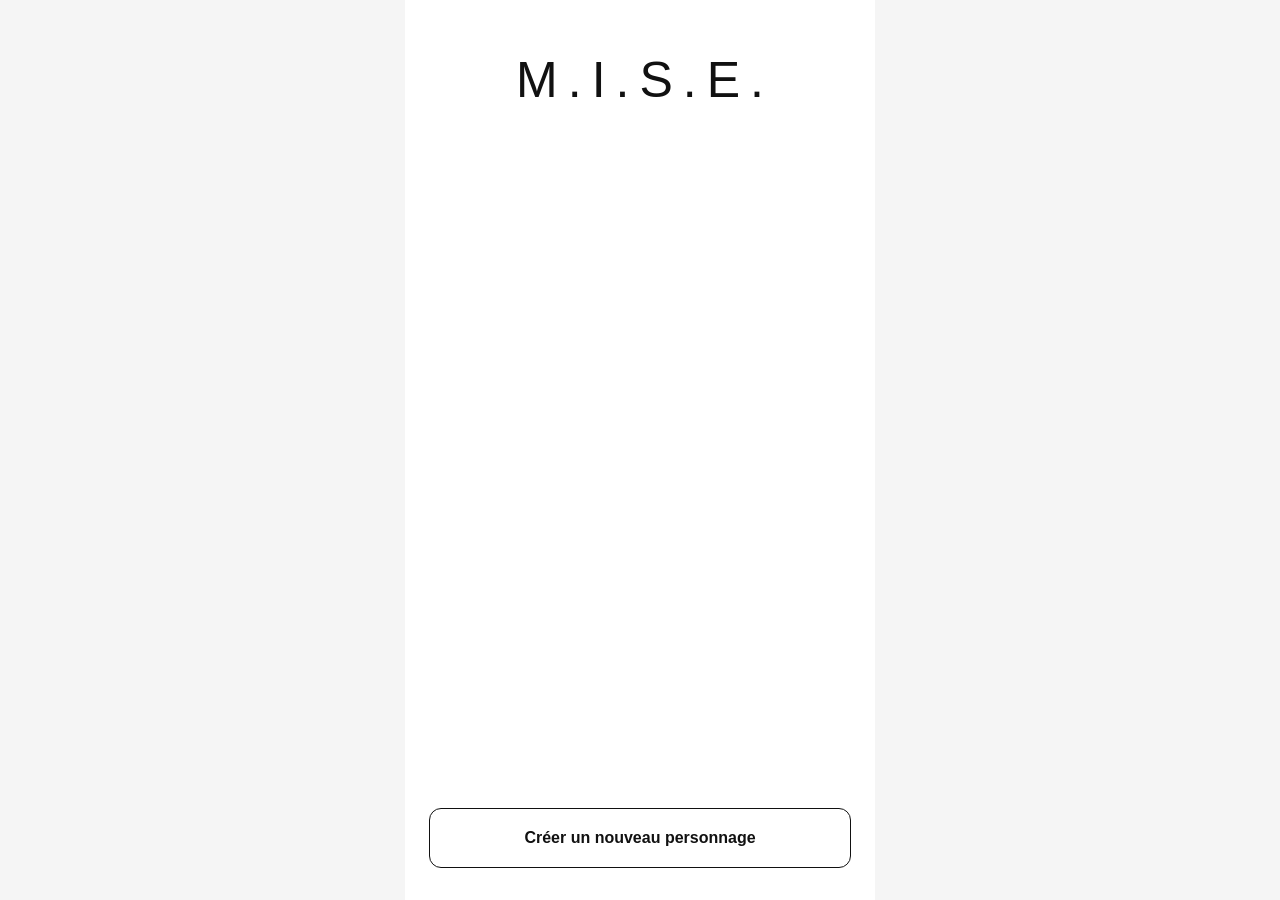
==== commit b57acfea: "Update print statement from 'Hello' to 'Goodbye'" ====
--- a/index.html
+++ b/index.html
@@ -1,1582 +1,2384 @@
 <!doctype html>
 <html lang="fr">
+
 <head>
+
 <meta charset="utf-8">
-<meta name="viewport" content="width=device-width,initial-scale=1,viewport-fit=cover">
-<meta name="theme-color" content="#ffffff" id="theme-color">
+
+<meta
+  name="viewport"
+  content="width=device-width, initial-scale=1, viewport-fit=cover"
+>
+
+<meta name="theme-color" content="#ffffff">
+
+<meta
+  name="description"
+  content="M.I.S.E. — Création et gestion de personnages"
+>
+
 <title>M.I.S.E. — Personnages</title>
 
-<style>
-:root {
-  font-family: system-ui, -apple-system, "Segoe UI", sans-serif;
-  color: #171717;
-  background: #fff;
-}
-* { box-sizing: border-box; }
-body { margin: 0; }
-button, input, textarea, select { font: inherit; }
-button { cursor: pointer; }
-
-button:focus-visible,
-input:focus-visible,
-textarea:focus-visible,
-select:focus-visible {
-  outline: 3px solid #888;
-  outline-offset: 3px;
-}
-
-.app {
-  max-width: 470px;
-  min-height: 100dvh;
-  margin: auto;
-  padding: 32px 24px max(32px, env(safe-area-inset-bottom));
-  display: flex;
-  flex-direction: column;
-}
-section {
-  min-height: calc(100dvh - 64px);
-  display: flex;
-  flex-direction: column;
-}
-section[hidden] { display: none; }
-
-.brand {
-  text-align: center;
-  font-size: clamp(36px, 10vw, 50px);
-  font-weight: 400;
-  letter-spacing: .2em;
-  padding-left: .2em;
-  margin: 12px 0 65px;
-}
-.stack, .actions {
-  display: grid;
-  gap: 15px;
-}
-.home-bottom {
-  margin-top: auto;
-  padding-top: 65px;
-}
-.box {
-  border: 1.5px solid currentColor;
-  border-radius: 13px;
-  background: transparent;
-  color: inherit;
-  width: 100%;
-  min-height: 59px;
-  padding: 12px 16px;
-}
-.card {
-  text-align: left;
-  font-size: 19px;
-  overflow-wrap: anywhere;
-  padding: 17px 21px;
-}
-.primary { font-weight: 600; }
-.secondary {
-  border-color: #aaa;
-  font-weight: 400;
-}
-.heading {
-  display: flex;
-  align-items: center;
-  gap: 12px;
-  margin: 0 0 28px;
-}
-.heading h1 {
-  font-size: 21px;
-  font-weight: 550;
-  margin: 0;
-}
-.back {
-  border: 0;
-  background: transparent;
-  color: inherit;
-  font-size: 27px;
-  padding: 5px 10px 5px 0;
-}
-.field {
-  display: grid;
-  gap: 9px;
-  margin-bottom: 24px;
-}
-.label {
-  font-size: 15px;
-  font-weight: 550;
-}
-.input {
-  width: 100%;
-  border: 1.5px solid #171717;
-  border-radius: 12px;
-  padding: 14px 16px;
-  background: #fff;
-  color: #171717;
-}
-.long {
-  min-height: 155px;
-  resize: vertical;
-}
-.attribute {
-  display: flex;
-  justify-content: space-between;
-  align-items: center;
-  gap: 8px;
-  margin: 18px 0;
-}
-.attribute-label { font-size: 19px; }
-.dots {
-  display: flex;
-  gap: 9px;
-}
-.dot {
-  height: 26px;
-  width: 26px;
-  flex: none;
-  border: 1.7px solid #171717;
-  border-radius: 50%;
-  background: white;
-  padding: 0;
-}
-.dot.active { background: #171717; }
-.attributes { margin: 5px 0 25px; }
-
-.arrow {
-  display: flex;
-  justify-content: space-between;
-  align-items: center;
-  text-align: left;
-  font-size: 18px;
-}
-.arrow span:last-child { font-size: 24px; }
-
-.subtle {
-  font-size: 14px;
-  color: #666;
-}
-.count { margin: 9px 0 24px; }
-.actions { margin-top: 23px; }
-
-.error {
-  color: #960000;
-  min-height: 16px;
-  font-size: 14px;
-}
-.group { margin-top: 28px; }
-
-.skillrow, .detail-row {
-  display: flex;
-  justify-content: space-between;
-  align-items: center;
-  gap: 10px;
-  border-bottom: 1px solid #c8c8c8;
-  padding: 12px 0;
-}
-.skillrow div:first-child {
-  min-width: 0;
-  overflow-wrap: anywhere;
-}
-.skillrow p {
-  margin: 4px 0;
-  color: #666;
-  font-size: 13px;
-}
-.small {
-  border: 1px solid #aaa;
-  border-radius: 8px;
-  padding: 8px;
-  background: transparent;
-  color: inherit;
-}
-h2 {
-  font-size: 17px;
-  font-weight: 550;
-  margin: 28px 0 12px;
-}
-.detail-name {
-  font-size: 27px;
-  overflow-wrap: anywhere;
-  margin: 0 0 16px;
-}
-.detail-list {
-  list-style: none;
-  padding: 0;
-  margin: 8px 0;
-}
-.detail-list li {
-  border-bottom: 1px solid #d3d3d3;
-  padding: 12px 0;
-  overflow-wrap: anywhere;
-}
-.detail-history {
-  white-space: pre-wrap;
-  overflow-wrap: anywhere;
-}
-.portrait {
-  max-height: 230px;
-  max-width: 100%;
-  object-fit: contain;
-  display: block;
-  margin: 0 auto 20px;
-  border-radius: 10px;
-}
-.portrait[hidden] { display: none; }
-
-.photo-actions {
-  display: flex;
-  gap: 10px;
-  align-items: center;
-  flex-wrap: wrap;
-  margin-bottom: 22px;
-}
-.photo-actions button { font-size: 14px; }
-
-select.input { appearance: auto; }
-
-.reserve-counter {
-  display: flex;
-  align-items: center;
-  gap: 12px;
-}
-.reserve-counter strong {
-  min-width: 66px;
-  text-align: center;
-}
-.counter {
-  width: 38px;
-  height: 38px;
-  border: 1.5px solid currentColor;
-  border-radius: 10px;
-  background: transparent;
-  color: inherit;
-  font-size: 22px;
-  line-height: 1;
-}
-.counter:disabled, .box:disabled {
-  opacity: .3;
-  cursor: not-allowed;
-}
-.atout-action {
-  margin: 10px 0 3px;
-  display: grid;
-  gap: 8px;
-}
-.atout-action .box {
-  text-align: left;
-  min-height: 52px;
-}
-.atout-action .subtle { margin: 0; }
-
-.danger {
-  margin-top: 28px;
-  color: #831515;
-  text-decoration: underline;
-  border: 0;
-  background: transparent;
-  text-align: center;
-  padding: 12px;
-}
-
-/* Interface de jeu : inversion du code graphique */
-
-body.playing {
-  background: #101010;
-  color: #fff;
-}
-body.playing .app { background: #101010; }
-body.playing .box {
-  background: #101010;
-  color: #fff;
-  border-color: #fff;
-}
-body.playing .primary {
-  background: #fff;
-  color: #101010;
-  border-color: #fff;
-}
-body.playing .secondary {
-  background: #101010;
-  color: #fff;
-  border-color: #888;
-}
-body.playing .subtle { color: #bbb; }
-body.playing .detail-row,
-body.playing .detail-list li { border-color: #555; }
-body.playing .counter { border-color: #fff; }
-body.playing .error { color: #ffb3b3; }
-
-@media (min-width: 650px) {
-  body:not(.playing) { background: #f5f5f5; }
-  .app {
-    background: #fff;
-    box-shadow: 0 0 20px #00000010;
-  }
-  body.playing .app {
-    box-shadow: 0 0 25px #ffffff10;
-  }
-}
-@media (max-width: 360px) {
-  .app { padding-inline: 15px; }
-  .dots { gap: 6px; }
-  .dot {
-    width: 23px;
-    height: 23px;
-  }
-  .attribute-label { font-size: 17px; }
-  .reserve-counter { gap: 7px; }
-  .counter {
-    width: 34px;
-    height: 34px;
-  }
-}
-</style>
+<link rel="stylesheet" href="style.css">
+
 </head>
 
 <body>
+
 <main class="app">
 
-<!-- ACCUEIL -->
+
+<!-- ==========================================
+     ACCUEIL
+     ========================================== -->
 
 <section id="home">
-  <header class="brand">M.I.S.E.</header>
+
+  <header class="brand">
+    M.I.S.E.
+  </header>
+
   <div id="cards" class="stack"></div>
+
   <div class="home-bottom">
-    <button class="box primary" id="create">
+
+    <button
+      class="box primary"
+      id="create"
+      type="button"
+    >
       Créer un nouveau personnage
     </button>
+
   </div>
+
 </section>
 
-<!-- CRÉATION / MODIFICATION -->
+
+<!-- ==========================================
+     CRÉATION ET MODIFICATION
+     ========================================== -->
 
 <section id="form" hidden>
+
   <div class="heading">
-    <button class="back" id="form-back" aria-label="Retour">←</button>
-    <h1 id="form-heading">Nouveau personnage</h1>
+
+    <button
+      class="back"
+      id="form-back"
+      type="button"
+      aria-label="Retour"
+    >
+      ←
+    </button>
+
+    <h1 id="form-heading">
+      Nouveau personnage
+    </h1>
+
   </div>
 
+
+  <!-- NOM -->
+
   <label class="field">
-    <span class="label">Nom</span>
-    <input id="name" class="input"
-      placeholder="Nom du personnage" maxlength="100">
+
+    <span class="label">
+      Nom
+    </span>
+
+    <input
+      id="name"
+      class="input"
+      type="text"
+      maxlength="100"
+      autocomplete="off"
+      placeholder="Nom du personnage"
+    >
+
   </label>
 
-  <div class="attributes" role="group" aria-label="Attributs">
+
+  <!-- ATTRIBUTS -->
+
+  <div
+    class="attributes"
+    role="group"
+    aria-label="Attributs"
+  >
+
     <div class="attribute">
-      <span class="attribute-label">Physique</span>
-      <div class="dots" id="dots-physique"></div>
+
+      <span class="attribute-label">
+        Physique
+      </span>
+
+      <div
+        class="dots"
+        id="dots-physique"
+      ></div>
+
     </div>
+
+
     <div class="attribute">
-      <span class="attribute-label">Mental</span>
-      <div class="dots" id="dots-mental"></div>
+
+      <span class="attribute-label">
+        Mental
+      </span>
+
+      <div
+        class="dots"
+        id="dots-mental"
+      ></div>
+
     </div>
+
+
     <div class="attribute">
-      <span class="attribute-label">Social</span>
-      <div class="dots" id="dots-social"></div>
+
+      <span class="attribute-label">
+        Social
+      </span>
+
+      <div
+        class="dots"
+        id="dots-social"
+      ></div>
+
     </div>
+
   </div>
 
+
+  <!-- PORTRAIT -->
+
   <label class="field">
-    <span class="label">Portrait (facultatif)</span>
-    <input id="portrait-file" type="file"
-      accept="image/*" class="input">
+
+    <span class="label">
+      Portrait (facultatif)
+    </span>
+
+    <input
+      id="portrait-file"
+      class="input"
+      type="file"
+      accept="image/*"
+    >
+
   </label>
 
-  <img id="portrait-preview" class="portrait"
-    alt="Portrait choisi" hidden>
+  <img
+    id="portrait-preview"
+    class="portrait"
+    alt="Portrait sélectionné"
+    hidden
+  >
 
   <div class="photo-actions">
-    <button id="portrait-remove" class="small" type="button">
+
+    <button
+      id="portrait-remove"
+      class="small"
+      type="button"
+    >
       Retirer le portrait
     </button>
+
   </div>
 
-  <button class="box arrow" id="open-skills">
+
+  <!-- COMPÉTENCES -->
+
+  <button
+    class="box arrow"
+    id="open-skills"
+    type="button"
+  >
+
     <span>Compétences</span>
+
     <span aria-hidden="true">→</span>
+
   </button>
-  <p class="subtle count" id="skill-count">
+
+  <p
+    class="subtle count"
+    id="skill-count"
+  >
     Aucune compétence enregistrée
   </p>
 
-  <button class="box arrow" id="open-atouts">
+
+  <!-- ATOUTS -->
+
+  <button
+    class="box arrow"
+    id="open-atouts"
+    type="button"
+  >
+
     <span>Atouts</span>
+
     <span aria-hidden="true">→</span>
+
   </button>
-  <p class="subtle count" id="atout-count">
+
+  <p
+    class="subtle count"
+    id="atout-count"
+  >
     Aucun Atout enregistré
   </p>
 
+
+  <!-- HISTORIQUE -->
+
   <label class="field">
-    <span class="label">Historique</span>
-    <textarea id="history" class="input long"
-      placeholder="Histoire du personnage (facultatif)"></textarea>
+
+    <span class="label">
+      Historique
+    </span>
+
+    <textarea
+      id="history"
+      class="input long"
+      placeholder="Histoire du personnage (facultatif)"
+    ></textarea>
+
   </label>
 
-  <p id="form-error" class="error" role="alert"></p>
+
+  <p
+    id="form-error"
+    class="error"
+    role="alert"
+  ></p>
+
+
+  <!-- VALIDATION -->
 
   <div class="actions">
-    <button class="box secondary" id="cancel">Annuler</button>
-    <button class="box primary" id="save">
+
+    <button
+      class="box secondary"
+      id="cancel"
+      type="button"
+    >
+      Annuler
+    </button>
+
+    <button
+      class="box primary"
+      id="save"
+      type="button"
+    >
       Valider le personnage
     </button>
+
   </div>
+
 </section>
 
-<!-- COMPÉTENCES -->
+
+<!-- ==========================================
+     COMPÉTENCES
+     ========================================== -->
 
 <section id="skills" hidden>
+
   <div class="heading">
-    <button class="back" id="skills-back"
-      aria-label="Retour">←</button>
+
+    <button
+      class="back"
+      id="skills-back"
+      type="button"
+      aria-label="Retour"
+    >
+      ←
+    </button>
+
     <h1>Compétences</h1>
+
   </div>
 
+
   <div id="skill-list"></div>
 
+
   <div class="group">
+
     <label class="field">
-      <span class="label">Nom de la compétence</span>
-      <input class="input" id="skill-name" maxlength="100">
+
+      <span class="label">
+        Nom de la compétence
+      </span>
+
+      <input
+        id="skill-name"
+        class="input"
+        type="text"
+        maxlength="100"
+      >
+
     </label>
 
-    <div class="label">Niveau de maîtrise</div>
+
+    <div class="label">
+      Niveau de maîtrise
+    </div>
+
     <div class="attribute">
-      <span id="level-label">Novice +1</span>
-      <div class="dots" id="level-dots"></div>
+
+      <span id="level-label">
+        Novice +1
+      </span>
+
+      <div
+        class="dots"
+        id="level-dots"
+      ></div>
+
     </div>
 
+
     <label class="field group">
-      <span class="label">Description (facultative)</span>
-      <textarea class="input long" id="skill-description"
-        style="min-height:110px"></textarea>
+
+      <span class="label">
+        Description (facultative)
+      </span>
+
+      <textarea
+        id="skill-description"
+        class="input long"
+        style="min-height:110px"
+      ></textarea>
+
     </label>
 
-    <p id="skill-error" class="error" role="alert"></p>
-
-    <button class="box primary" id="add-skill">
+
+    <p
+      id="skill-error"
+      class="error"
+      role="alert"
+    ></p>
+
+
+    <button
+      class="box primary"
+      id="add-skill"
+      type="button"
+    >
       Ajouter la compétence
     </button>
+
   </div>
 
+
   <div class="actions">
-    <button class="box secondary" id="skills-done">
+
+    <button
+      class="box secondary"
+      id="skills-done"
+      type="button"
+    >
       Retour au personnage
     </button>
+
   </div>
+
 </section>
 
-<!-- ATOUTS -->
+
+<!-- ==========================================
+     ATOUTS
+     ========================================== -->
 
 <section id="atouts" hidden>
+
   <div class="heading">
-    <button class="back" id="atouts-back"
-      aria-label="Retour">←</button>
+
+    <button
+      class="back"
+      id="atouts-back"
+      type="button"
+      aria-label="Retour"
+    >
+      ←
+    </button>
+
     <h1>Atouts</h1>
+
   </div>
 
+
   <div id="atout-list"></div>
 
+
   <div class="group">
+
     <label class="field">
-      <span class="label">Nom de l'Atout</span>
-      <input class="input" id="atout-name" maxlength="100">
+
+      <span class="label">
+        Nom de l'Atout
+      </span>
+
+      <input
+        id="atout-name"
+        class="input"
+        type="text"
+        maxlength="100"
+      >
+
     </label>
 
+
     <label class="field">
-      <span class="label">Réserve utilisée</span>
-      <select class="input" id="atout-reserve">
-        <option value="physique">Vigueur</option>
-        <option value="mental">Volonté</option>
-        <option value="social">Influence</option>
+
+      <span class="label">
+        Réserve utilisée
+      </span>
+
+      <select
+        id="atout-reserve"
+        class="input"
+      >
+
+        <option value="physique">
+          Vigueur
+        </option>
+
+        <option value="mental">
+          Volonté
+        </option>
+
+        <option value="social">
+          Influence
+        </option>
+
       </select>
+
     </label>
 
+
     <label class="field">
-      <span class="label">Coût fixe en PA</span>
-      <input class="input" id="atout-cost"
-        type="number" min="1" max="999" step="1" value="1">
+
+      <span class="label">
+        Coût fixe en PA
+      </span>
+
+      <input
+        id="atout-cost"
+        class="input"
+        type="number"
+        min="1"
+        max="999"
+        step="1"
+        value="1"
+      >
+
     </label>
 
+
     <label class="field">
-      <span class="label">Description (facultative)</span>
-      <textarea class="input long" id="atout-description"
-        style="min-height:110px"></textarea>
+
+      <span class="label">
+        Description (facultative)
+      </span>
+
+      <textarea
+        id="atout-description"
+        class="input long"
+        style="min-height:110px"
+      ></textarea>
+
     </label>
 
-    <p id="atout-error" class="error" role="alert"></p>
-
-    <button class="box primary" id="add-atout">
+
+    <p
+      id="atout-error"
+      class="error"
+      role="alert"
+    ></p>
+
+
+    <button
+      class="box primary"
+      id="add-atout"
+      type="button"
+    >
       Ajouter l'Atout
     </button>
+
   </div>
 
+
   <div class="actions">
-    <button class="box secondary" id="atouts-done">
+
+    <button
+      class="box secondary"
+      id="atouts-done"
+      type="button"
+    >
       Retour au personnage
     </button>
+
   </div>
+
 </section>
 
-<!-- FICHE DU PERSONNAGE -->
+
+<!-- ==========================================
+     FICHE DU PERSONNAGE
+     ========================================== -->
 
 <section id="detail" hidden>
+
   <div class="heading">
-    <button class="back" id="detail-back"
-      aria-label="Retour">←</button>
+
+    <button
+      class="back"
+      id="detail-back"
+      type="button"
+      aria-label="Retour à l'accueil"
+    >
+      ←
+    </button>
+
     <h1>Personnage</h1>
+
   </div>
 
-  <img id="detail-portrait" class="portrait"
-    alt="Portrait du personnage" hidden>
-
-  <div class="detail-name" id="detail-name"></div>
+
+  <!-- PORTRAIT -->
+
+  <img
+    id="detail-portrait"
+    class="portrait"
+    alt="Portrait du personnage"
+    hidden
+  >
+
+
+  <!-- NOM -->
+
+  <div
+    class="detail-name"
+    id="detail-name"
+  ></div>
+
+
+  <!-- ATTRIBUTS -->
+
+  <h2>Attributs</h2>
+
   <div id="detail-attrs"></div>
 
+
+  <!-- RÉSERVES -->
+
   <h2>Réserves de PA</h2>
+
   <div id="detail-reserves"></div>
 
+
+  <!-- COMPÉTENCES -->
+
   <h2>Compétences</h2>
-  <ul id="detail-skills" class="detail-list"></ul>
+
+  <ul
+    id="detail-skills"
+    class="detail-list"
+  ></ul>
+
+
+  <!-- ATOUTS -->
 
   <h2>Atouts</h2>
-  <ul id="detail-atouts" class="detail-list"></ul>
+
+  <ul
+    id="detail-atouts"
+    class="detail-list"
+  ></ul>
+
+
+  <!-- HISTORIQUE -->
 
   <h2>Historique</h2>
-  <p id="detail-history" class="detail-history"></p>
+
+  <p
+    id="detail-history"
+    class="detail-history"
+  ></p>
+
+
+  <!-- ACTIONS -->
 
   <div class="actions">
-    <button class="box primary" id="play">
+
+    <button
+      class="box primary play-button"
+      id="play"
+      type="button"
+    >
       Jouer ce personnage
     </button>
-    <button class="box secondary" id="edit">
+
+    <button
+      class="box secondary"
+      id="edit"
+      type="button"
+    >
       Modifier le personnage
     </button>
+
   </div>
 
-  <button class="danger" id="delete-character">
+
+  <button
+    class="danger"
+    id="delete-character"
+    type="button"
+  >
     Supprimer ce personnage
   </button>
+
 </section>
 
-<!-- INTERFACE DE JEU -->
-
-<section id="game" hidden>
-  <div class="heading">
-    <button class="back" id="game-back"
-      aria-label="Retour à la fiche">←</button>
-    <h1>En jeu</h1>
-  </div>
-
-  <div class="detail-name" id="game-name"></div>
-
-  <h2>Réserves de PA</h2>
-  <div id="game-reserves"></div>
-
-  <h2>Blessures</h2>
-  <p class="subtle">
-    Chaque blessure réduit de 3 PA le maximum de sa réserve.
-  </p>
-  <div id="game-wounds"></div>
-
-  <h2>Compétences</h2>
-  <ul id="game-skills" class="detail-list"></ul>
-
-  <h2>Atouts</h2>
-  <div id="game-atouts"></div>
-
-  <p id="game-message" class="error" role="status"></p>
-
-  <div class="actions group">
-    <button class="box secondary" id="game-exit">
-      Quitter le mode jeu
-    </button>
-  </div>
-</section>
 
 </main>
 
+
+<!-- ==========================================
+     APPLICATION
+     ========================================== -->
+
 <script>
+
 (() => {
-'use strict';
+
+"use strict";
+
+
+/* ------------------------------------------
+   CONFIGURATION
+   ------------------------------------------ */
 
 const $ = id => document.getElementById(id);
 
-const KEY = 'mise-app-characters-v1';
-
-const names = {
-  physique: 'Vigueur',
-  mental: 'Volonté',
-  social: 'Influence'
+const KEY = "mise-app-characters-v1";
+
+const ATTRS = [
+  "physique",
+  "mental",
+  "social"
+];
+
+const RESERVES = {
+  physique: "Vigueur",
+  mental: "Volonté",
+  social: "Influence"
 };
 
-const attrs = ['physique', 'mental', 'social'];
-const levels = ['Novice', 'Confirmé', 'Expert', 'Maître'];
-const bonuses = [1, 2, 3, 5];
-
-const screens = [
-  'home', 'form', 'skills', 'atouts', 'detail', 'game'
+const NIVEAUX = [
+  "Novice",
+  "Confirmé",
+  "Expert",
+  "Maître"
 ];
 
-const clone = x => JSON.parse(JSON.stringify(x));
+const BONUS = [
+  1, 2, 3, 5
+];
+
+const SCREENS = [
+  "home",
+  "form",
+  "skills",
+  "atouts",
+  "detail"
+];
+
+const clone = value =>
+  JSON.parse(JSON.stringify(value));
+
 const uid = () => crypto.randomUUID();
-const baseMax = n => n * 3 + 5;
-const clamp = (n, min, max) =>
-  Math.max(min, Math.min(max, n));
-
-let chars = [];
-let draft = null;
-let selected = null;
-let level = 1;
-
-let pendingPortrait = null;
-let removePortrait = false;
-let previewUrl = null;
-let shownPortraitUrl = null;
+
+const clamp = (value, min, max) =>
+  Math.max(min, Math.min(max, value));
+
+const baseMax = value =>
+  value * 3 + 5;
+
+
+/* ------------------------------------------
+   ÉTAT DE L'APPLICATION
+   ------------------------------------------ */
+
+let personnages = [];
+
+let brouillon = null;
+
+let personnageSelectionne = null;
+
+let niveauChoisi = 1;
+
+let portraitEnAttente = null;
+
+let supprimerPortrait = false;
+
+let urlApercu = null;
+
+let urlPortraitFiche = null;
+
+let versionApercu = 0;
+
+let versionFiche = 0;
+
+
+/* ------------------------------------------
+   CHARGEMENT DES PERSONNAGES
+   ------------------------------------------ */
 
 try {
-  const stored = JSON.parse(localStorage.getItem(KEY) || '[]');
-  if (Array.isArray(stored)) chars = stored;
-} catch {}
-
-// PORTRAITS : STOCKAGE LOCAL INDEXEDDB
-
-let pictureDb = null;
-
-function openPictures() {
-  if (!('indexedDB' in window)) return Promise.resolve(null);
-
-  if (!pictureDb) {
-    pictureDb = new Promise(resolve => {
-      const req = indexedDB.open('mise-portraits-v1', 1);
-
-      req.onupgradeneeded = () => {
-        if (!req.result.objectStoreNames.contains('images')) {
-          req.result.createObjectStore('images');
-        }
-      };
-
-      req.onsuccess = () => resolve(req.result);
-      req.onerror = () => resolve(null);
-    });
-  }
-
-  return pictureDb;
-}
-
-async function pictureGet(id) {
-  const db = await openPictures();
-  if (!db) return null;
-
-  return new Promise(resolve => {
-    try {
-      const r = db.transaction('images', 'readonly')
-        .objectStore('images').get(id);
-
-      r.onsuccess = () => resolve(r.result || null);
-      r.onerror = () => resolve(null);
-    } catch {
-      resolve(null);
-    }
-  });
-}
-
-async function picturePut(id, blob) {
-  const db = await openPictures();
-
-  if (!db) throw new Error('IndexedDB indisponible');
-
-  return new Promise((resolve, reject) => {
-    try {
-      const tx = db.transaction('images', 'readwrite');
-      tx.objectStore('images').put(blob, id);
-      tx.oncomplete = resolve;
-      tx.onerror = () =>
-        reject(new Error('Impossible de conserver le portrait'));
-    } catch (err) {
-      reject(err);
-    }
-  });
-}
-
-async function pictureDelete(id) {
-  const db = await openPictures();
-  if (!db) return;
-
-  return new Promise(resolve => {
-    try {
-      const tx = db.transaction('images', 'readwrite');
-      tx.objectStore('images').delete(id);
-      tx.oncomplete = resolve;
-      tx.onerror = resolve;
-    } catch {
-      resolve();
-    }
-  });
-}
-
-function preview(img, blob) {
-  if (img.id === 'portrait-preview' && previewUrl) {
-    URL.revokeObjectURL(previewUrl);
-    previewUrl = null;
-  }
-
-  if (img.id === 'detail-portrait' && shownPortraitUrl) {
-    URL.revokeObjectURL(shownPortraitUrl);
-    shownPortraitUrl = null;
-  }
-
-  if (!blob) {
-    img.hidden = true;
-    img.removeAttribute('src');
-    return;
-  }
-
-  const url = URL.createObjectURL(blob);
-  img.src = url;
-  img.hidden = false;
-
-  if (img.id === 'portrait-preview') previewUrl = url;
-  else shownPortraitUrl = url;
-}
-
-async function loadPreview(id, img) {
-  const requested = id;
-  preview(img, null);
-  if (!requested) return;
-
-  const blob = await pictureGet(requested);
-
-  if (
-    img.id === 'portrait-preview'
-      ? draft?.id === requested
-      : selected === requested
-  ) {
-    preview(img, blob);
-  }
-}
-
-// SAUVEGARDE ET RÉSERVES
-
-function saveLocal() {
+
+  const donnees = JSON.parse(
+    localStorage.getItem(KEY) || "[]"
+  );
+
+  if (Array.isArray(donnees)) {
+    personnages = donnees;
+  }
+
+} catch (erreur) {
+
+  personnages = [];
+
+}
+
+
+/* ------------------------------------------
+   SAUVEGARDE
+   ------------------------------------------ */
+
+function sauvegarder() {
+
   try {
-    localStorage.setItem(KEY, JSON.stringify(chars));
+
+    localStorage.setItem(
+      KEY,
+      JSON.stringify(personnages)
+    );
+
     return true;
-  } catch {
+
+  } catch (erreur) {
+
     return false;
-  }
-}
-
-function ensurePools(c) {
-  if (!c.wounds) {
-    c.wounds = { physique: 0, mental: 0, social: 0 };
-  }
-
-  if (!c.pa) c.pa = {};
-
-  for (const k of attrs) {
-    c.wounds[k] = clamp(Number(c.wounds[k]) || 0, 0, 20);
-
-    const max = Math.max(
+
+  }
+
+}
+
+
+/* ------------------------------------------
+   RÉSERVES ET BLESSURES
+   ------------------------------------------ */
+
+function preparerPersonnage(p) {
+
+  if (!p.wounds) {
+    p.wounds = {
+      physique: 0,
+      mental: 0,
+      social: 0
+    };
+  }
+
+  if (!p.pa) {
+    p.pa = {};
+  }
+
+  if (!Array.isArray(p.skills)) {
+    p.skills = [];
+  }
+
+  if (!Array.isArray(p.atouts)) {
+    p.atouts = [];
+  }
+
+  if (typeof p.history !== "string") {
+    p.history = "";
+  }
+
+  for (const attribut of ATTRS) {
+
+    const blessures = Number(
+      p.wounds[attribut]
+    );
+
+    p.wounds[attribut] =
+      Number.isFinite(blessures)
+        ? clamp(Math.trunc(blessures), 0, 20)
+        : 0;
+
+    const maximum = Math.max(
       0,
-      baseMax(c[k]) - 3 * c.wounds[k]
+      baseMax(p[attribut]) -
+      3 * p.wounds[attribut]
     );
 
-    c.pa[k] = Number.isFinite(c.pa[k])
-      ? clamp(c.pa[k], 0, max)
-      : max;
-  }
-
-  if (!Array.isArray(c.atouts)) c.atouts = [];
-  if (!Array.isArray(c.skills)) c.skills = [];
-
-  return c;
-}
-
-function maximum(c, k) {
+    const disponibles = Number(
+      p.pa[attribut]
+    );
+
+    p.pa[attribut] =
+      p.pa[attribut] == null ||
+      !Number.isFinite(disponibles)
+        ? maximum
+        : clamp(
+            Math.trunc(disponibles),
+            0,
+            maximum
+          );
+
+  }
+
+  return p;
+
+}
+
+
+function maximumPA(p, attribut) {
+
   return Math.max(
     0,
-    baseMax(c[k]) - 3 * (c.wounds?.[k] || 0)
+    baseMax(p[attribut]) -
+    3 * (p.wounds?.[attribut] || 0)
   );
-}
-
-// NAVIGATION
-
-function show(id) {
-  screens.forEach(x => {
-    $(x).hidden = x !== id;
+
+}
+
+
+/* ------------------------------------------
+   PORTRAITS — INDEXEDDB
+   ------------------------------------------ */
+
+let promesseBase = null;
+
+
+function ouvrirBaseImages() {
+
+  if (!("indexedDB" in window)) {
+    return Promise.resolve(null);
+  }
+
+  if (!promesseBase) {
+
+    promesseBase = new Promise(resolve => {
+
+      const requete = indexedDB.open(
+        "mise-portraits-v1",
+        1
+      );
+
+      requete.onupgradeneeded = () => {
+
+        const base = requete.result;
+
+        if (
+          !base.objectStoreNames.contains("images")
+        ) {
+
+          base.createObjectStore("images");
+
+        }
+
+      };
+
+      requete.onsuccess = () => {
+        resolve(requete.result);
+      };
+
+      requete.onerror = () => {
+        resolve(null);
+      };
+
+    });
+
+  }
+
+  return promesseBase;
+
+}
+
+
+async function lirePortrait(id) {
+
+  const base = await ouvrirBaseImages();
+
+  if (!base || !id) return null;
+
+  return new Promise(resolve => {
+
+    try {
+
+      const transaction = base.transaction(
+        "images",
+        "readonly"
+      );
+
+      const requete = transaction
+        .objectStore("images")
+        .get(id);
+
+      requete.onsuccess = () => {
+        resolve(requete.result || null);
+      };
+
+      requete.onerror = () => {
+        resolve(null);
+      };
+
+    } catch {
+
+      resolve(null);
+
+    }
+
   });
 
-  document.body.classList.toggle('playing', id === 'game');
-
-  $('theme-color').content =
-    id === 'game' ? '#101010' : '#ffffff';
+}
+
+
+async function enregistrerPortrait(id, image) {
+
+  const base = await ouvrirBaseImages();
+
+  if (!base) {
+    throw new Error(
+      "Stockage des portraits indisponible"
+    );
+  }
+
+  return new Promise((resolve, reject) => {
+
+    try {
+
+      const transaction = base.transaction(
+        "images",
+        "readwrite"
+      );
+
+      transaction
+        .objectStore("images")
+        .put(image, id);
+
+      transaction.oncomplete = () => {
+        resolve();
+      };
+
+      transaction.onerror = () => {
+        reject(
+          new Error(
+            "Impossible d'enregistrer le portrait"
+          )
+        );
+      };
+
+    } catch (erreur) {
+
+      reject(erreur);
+
+    }
+
+  });
+
+}
+
+
+async function effacerPortrait(id) {
+
+  const base = await ouvrirBaseImages();
+
+  if (!base) {
+    throw new Error(
+      "Stockage des portraits indisponible"
+    );
+  }
+
+  return new Promise((resolve, reject) => {
+
+    try {
+
+      const transaction = base.transaction(
+        "images",
+        "readwrite"
+      );
+
+      transaction
+        .objectStore("images")
+        .delete(id);
+
+      transaction.oncomplete = () => {
+        resolve();
+      };
+
+      transaction.onerror = () => {
+        reject(
+          new Error(
+            "Impossible d'effacer le portrait"
+          )
+        );
+      };
+
+    } catch (erreur) {
+
+      reject(erreur);
+
+    }
+
+  });
+
+}
+
+
+/* ------------------------------------------
+   AFFICHAGE DES IMAGES
+   ------------------------------------------ */
+
+function afficherImage(element, image, type) {
+
+  const ancienneURL =
+    type === "apercu"
+      ? urlApercu
+      : urlPortraitFiche;
+
+  if (ancienneURL) {
+    URL.revokeObjectURL(ancienneURL);
+  }
+
+  if (type === "apercu") {
+    urlApercu = null;
+  } else {
+    urlPortraitFiche = null;
+  }
+
+  element.hidden = true;
+  element.removeAttribute("src");
+
+  if (!image) return;
+
+  const nouvelleURL = URL.createObjectURL(
+    image
+  );
+
+  element.src = nouvelleURL;
+  element.hidden = false;
+
+  if (type === "apercu") {
+    urlApercu = nouvelleURL;
+  } else {
+    urlPortraitFiche = nouvelleURL;
+  }
+
+}
+
+
+async function chargerApercu(id) {
+
+  const version = ++versionApercu;
+
+  const element = $("portrait-preview");
+
+  afficherImage(element, null, "apercu");
+
+  if (!id) return;
+
+  const image = await lirePortrait(id);
+
+  if (
+    version !== versionApercu ||
+    !brouillon ||
+    brouillon.id !== id ||
+    portraitEnAttente ||
+    supprimerPortrait
+  ) {
+    return;
+  }
+
+  afficherImage(element, image, "apercu");
+
+}
+
+
+async function chargerPortraitFiche(id) {
+
+  const version = ++versionFiche;
+
+  const element = $("detail-portrait");
+
+  afficherImage(element, null, "fiche");
+
+  if (!id) return;
+
+  const image = await lirePortrait(id);
+
+  if (
+    version !== versionFiche ||
+    personnageSelectionne !== id
+  ) {
+    return;
+  }
+
+  afficherImage(element, image, "fiche");
+
+}
+
+
+/* ------------------------------------------
+   NAVIGATION
+   ------------------------------------------ */
+
+function afficherPage(page) {
+
+  for (const nom of SCREENS) {
+
+    $(nom).hidden = nom !== page;
+
+  }
 
   window.scrollTo(0, 0);
 
-  if (id === 'home') drawHome();
-  if (id === 'detail') drawDetail();
-  if (id === 'skills') drawSkills();
-  if (id === 'atouts') drawAtouts();
-  if (id === 'game') drawGame();
-}
-
-function dots(id, value, onSet, label) {
-  const root = $(id);
-  root.replaceChildren();
-
-  for (let i = 1; i <= 4; i++) {
-    const b = document.createElement('button');
-
-    b.className = 'dot' + (i <= value ? ' active' : '');
-    b.type = 'button';
-
-    b.setAttribute(
-      'aria-label',
-      label + ' : ' + i + ' sur 4'
+  if (page === "home") {
+    afficherAccueil();
+  }
+
+  if (page === "detail") {
+    afficherFiche();
+  }
+
+  if (page === "skills") {
+    afficherCompetences();
+  }
+
+  if (page === "atouts") {
+    afficherAtouts();
+  }
+
+}
+
+
+/* ------------------------------------------
+   CERCLES DES ATTRIBUTS
+   ------------------------------------------ */
+
+function afficherCercles(
+  elementId,
+  valeur,
+  modifier,
+  nom
+) {
+
+  const element = $(elementId);
+
+  element.replaceChildren();
+
+  for (let n = 1; n <= 4; n++) {
+
+    const bouton = document.createElement(
+      "button"
     );
-    b.setAttribute('aria-pressed', String(i <= value));
-
-    b.onclick = () => onSet(i);
-    root.append(b);
-  }
-}
-
-// ACCUEIL
-
-function drawHome() {
-  const list = $('cards');
-  list.replaceChildren();
-
-  for (const c of chars) {
-    const b = document.createElement('button');
-    b.className = 'box card';
-    b.textContent = c.name;
-
-    b.onclick = () => {
-      selected = c.id;
-      show('detail');
+
+    bouton.type = "button";
+
+    bouton.className =
+      "dot" +
+      (n <= valeur ? " active" : "");
+
+    bouton.setAttribute(
+      "aria-label",
+      nom + " : " + n + " sur 4"
+    );
+
+    bouton.setAttribute(
+      "aria-pressed",
+      String(n <= valeur)
+    );
+
+    bouton.onclick = () => modifier(n);
+
+    element.append(bouton);
+
+  }
+
+}
+
+
+/* ------------------------------------------
+   ACCUEIL
+   ------------------------------------------ */
+
+function afficherAccueil() {
+
+  const conteneur = $("cards");
+
+  conteneur.replaceChildren();
+
+  for (const personnage of personnages) {
+
+    const bouton = document.createElement(
+      "button"
+    );
+
+    bouton.type = "button";
+
+    bouton.className = "box card";
+
+    bouton.textContent = personnage.name;
+
+    bouton.onclick = () => {
+
+      personnageSelectionne = personnage.id;
+
+      afficherPage("detail");
+
     };
 
-    list.append(b);
-  }
-}
-
-// CRÉATION
-
-function newChar() {
+    conteneur.append(bouton);
+
+  }
+
+}
+
+
+/* ------------------------------------------
+   NOUVEAU PERSONNAGE
+   ------------------------------------------ */
+
+function nouveauPersonnage() {
+
   return {
+
     id: null,
-    name: '',
+
+    name: "",
+
     physique: 1,
     mental: 1,
     social: 1,
-    history: '',
+
+    history: "",
+
     skills: [],
     atouts: [],
-    wounds: { physique: 0, mental: 0, social: 0 },
-    pa: { physique: 8, mental: 8, social: 8 }
+
+    wounds: {
+      physique: 0,
+      mental: 0,
+      social: 0
+    },
+
+    pa: {
+      physique: 8,
+      mental: 8,
+      social: 8
+    }
+
   };
-}
-
-function beginEdit(c) {
-  draft = ensurePools(clone(c));
-
-  pendingPortrait = null;
-  removePortrait = false;
-
-  $('portrait-file').value = '';
-  $('name').value = draft.name;
-  $('history').value = draft.history;
-
-  $('form-heading').textContent = draft.id
-    ? 'Modifier le personnage'
-    : 'Nouveau personnage';
-
-  $('form-error').textContent = '';
-
-  drawAttrs();
-  counts();
-  show('form');
-
-  loadPreview(draft.id, $('portrait-preview'));
-}
-
-function drawAttrs() {
-  for (const k of attrs) {
-    dots('dots-' + k, draft[k], n => {
-      draft[k] = n;
-      drawAttrs();
-    }, k);
-  }
-}
-
-function sync() {
-  draft.name = $('name').value;
-  draft.history = $('history').value;
-}
-
-function counts() {
-  let n = draft.skills.length;
-
-  $('skill-count').textContent = n
-    ? n + ' compétence' + (n > 1 ? 's' : '') +
-      ' enregistrée' + (n > 1 ? 's' : '')
-    : 'Aucune compétence enregistrée';
-
-  n = draft.atouts.length;
-
-  $('atout-count').textContent = n
-    ? n + ' Atout' + (n > 1 ? 's' : '') +
-      ' enregistré' + (n > 1 ? 's' : '')
-    : 'Aucun Atout enregistré';
-}
-
-// COMPÉTENCES ET ATOUTS
-
-function rowList(parent, items, describe, onRemove) {
-  parent.replaceChildren();
-
-  if (!items.length) {
-    const p = document.createElement('p');
-    p.className = 'subtle';
-    p.textContent = 'Aucun élément enregistré.';
-    parent.append(p);
-  }
-
-  for (const item of items) {
-    const row = document.createElement('div');
-    row.className = 'skillrow';
-
-    const info = document.createElement('div');
-    const title = document.createElement('div');
-    title.textContent = item.name;
-
-    const sub = document.createElement('p');
-    sub.textContent = describe(item);
-
-    info.append(title, sub);
-
-    const del = document.createElement('button');
-    del.className = 'small';
-    del.textContent = 'Retirer';
-
-    del.setAttribute(
-      'aria-label',
-      'Retirer ' + item.name
+
+}
+
+
+/* ------------------------------------------
+   ÉDITION
+   ------------------------------------------ */
+
+function ouvrirEdition(personnage) {
+
+  brouillon = preparerPersonnage(
+    clone(personnage)
+  );
+
+  portraitEnAttente = null;
+
+  supprimerPortrait = false;
+
+  $("portrait-file").value = "";
+
+  $("name").value = brouillon.name;
+
+  $("history").value = brouillon.history;
+
+  $("form-heading").textContent =
+    brouillon.id
+      ? "Modifier le personnage"
+      : "Nouveau personnage";
+
+  $("form-error").textContent = "";
+
+  afficherAttributs();
+
+  actualiserCompteurs();
+
+  afficherPage("form");
+
+  chargerApercu(brouillon.id);
+
+}
+
+
+function afficherAttributs() {
+
+  for (const attribut of ATTRS) {
+
+    afficherCercles(
+      "dots-" + attribut,
+
+      brouillon[attribut],
+
+      valeur => {
+
+        brouillon[attribut] = valeur;
+
+        afficherAttributs();
+
+      },
+
+      attribut
     );
 
-    del.onclick = () => onRemove(item);
-
-    row.append(info, del);
-    parent.append(row);
-  }
-}
-
-function drawSkills() {
-  rowList(
-    $('skill-list'),
-    draft.skills,
-    s => levels[s.level - 1] + ' +' +
-      bonuses[s.level - 1] +
-      (s.description ? ' — ' + s.description : ''),
-    s => {
-      draft.skills = draft.skills.filter(
-        x => x.id !== s.id
+  }
+
+}
+
+
+function synchroniserChamps() {
+
+  brouillon.name = $("name").value;
+
+  brouillon.history = $("history").value;
+
+}
+
+
+function actualiserCompteurs() {
+
+  const competences = brouillon.skills.length;
+
+  const atouts = brouillon.atouts.length;
+
+  $("skill-count").textContent =
+    competences
+      ? competences +
+        " compétence" +
+        (competences > 1 ? "s" : "") +
+        " enregistrée" +
+        (competences > 1 ? "s" : "")
+      : "Aucune compétence enregistrée";
+
+  $("atout-count").textContent =
+    atouts
+      ? atouts +
+        " Atout" +
+        (atouts > 1 ? "s" : "") +
+        " enregistré" +
+        (atouts > 1 ? "s" : "")
+      : "Aucun Atout enregistré";
+
+}
+
+
+/* ------------------------------------------
+   LISTES MODIFIABLES
+   ------------------------------------------ */
+
+function afficherListeEditable(
+  conteneur,
+  elements,
+  description,
+  retirer
+) {
+
+  conteneur.replaceChildren();
+
+  if (!elements.length) {
+
+    const texte = document.createElement("p");
+
+    texte.className = "subtle";
+
+    texte.textContent =
+      "Aucun élément enregistré.";
+
+    conteneur.append(texte);
+
+  }
+
+  for (const element of elements) {
+
+    const ligne = document.createElement("div");
+
+    ligne.className = "skillrow";
+
+    const informations = document.createElement(
+      "div"
+    );
+
+    const titre = document.createElement("div");
+
+    titre.textContent = element.name;
+
+    const detail = document.createElement("p");
+
+    detail.textContent = description(element);
+
+    informations.append(titre, detail);
+
+    const bouton = document.createElement(
+      "button"
+    );
+
+    bouton.type = "button";
+
+    bouton.className = "small";
+
+    bouton.textContent = "Retirer";
+
+    bouton.setAttribute(
+      "aria-label",
+      "Retirer " + element.name
+    );
+
+    bouton.onclick = () => retirer(element);
+
+    ligne.append(informations, bouton);
+
+    conteneur.append(ligne);
+
+  }
+
+}
+
+
+/* ------------------------------------------
+   COMPÉTENCES
+   ------------------------------------------ */
+
+function afficherCompetences() {
+
+  afficherListeEditable(
+
+    $("skill-list"),
+
+    brouillon.skills,
+
+    competence => {
+
+      return (
+        NIVEAUX[competence.level - 1] +
+        " +" +
+        BONUS[competence.level - 1] +
+        (
+          competence.description
+            ? " — " + competence.description
+            : ""
+        )
       );
-      drawSkills();
+
+    },
+
+    competence => {
+
+      brouillon.skills =
+        brouillon.skills.filter(
+          item => item.id !== competence.id
+        );
+
+      afficherCompetences();
+
     }
+
   );
 
-  drawLevel();
-}
-
-function drawLevel() {
-  dots('level-dots', level, n => {
-    level = n;
-    drawLevel();
-  }, 'Maîtrise');
-
-  $('level-label').textContent =
-    levels[level - 1] + ' +' + bonuses[level - 1];
-}
-
-function drawAtouts() {
-  rowList(
-    $('atout-list'),
-    draft.atouts,
-    a => a.cost + ' PA · ' + names[a.reserve] +
-      (a.description ? ' — ' + a.description : ''),
-    a => {
-      draft.atouts = draft.atouts.filter(
-        x => x.id !== a.id
+  afficherNiveau();
+
+}
+
+
+function afficherNiveau() {
+
+  afficherCercles(
+
+    "level-dots",
+
+    niveauChoisi,
+
+    valeur => {
+
+      niveauChoisi = valeur;
+
+      afficherNiveau();
+
+    },
+
+    "Niveau de maîtrise"
+
+  );
+
+  $("level-label").textContent =
+    NIVEAUX[niveauChoisi - 1] +
+    " +" +
+    BONUS[niveauChoisi - 1];
+
+}
+
+
+/* ------------------------------------------
+   ATOUTS
+   ------------------------------------------ */
+
+function afficherAtouts() {
+
+  afficherListeEditable(
+
+    $("atout-list"),
+
+    brouillon.atouts,
+
+    atout => {
+
+      return (
+        atout.cost +
+        " PA de " +
+        RESERVES[atout.reserve] +
+        (
+          atout.description
+            ? " — " + atout.description
+            : ""
+        )
       );
-      drawAtouts();
+
+    },
+
+    atout => {
+
+      brouillon.atouts =
+        brouillon.atouts.filter(
+          item => item.id !== atout.id
+        );
+
+      afficherAtouts();
+
     }
+
   );
-}
-
-// FICHE DU PERSONNAGE
-
-function addDetailRow(parent, label, value) {
-  const row = document.createElement('div');
-  row.className = 'detail-row';
-
-  const l = document.createElement('span');
-  l.textContent = label;
-
-  const v = document.createElement('strong');
-  v.textContent = value;
-
-  row.append(l, v);
-  parent.append(row);
-}
-
-function listItems(id, items, describe) {
-  const root = $(id);
-  root.replaceChildren();
-
-  if (!items.length) {
-    const li = document.createElement('li');
-    li.className = 'subtle';
-    li.textContent = 'Aucun élément.';
-    root.append(li);
-  }
-
-  for (const item of items) {
-    const li = document.createElement('li');
-    li.textContent = describe(item);
-    root.append(li);
-  }
-}
-
-function current() {
-  return chars.find(x => x.id === selected);
-}
-
-function drawDetail() {
-  const c = current();
-
-  if (!c) {
-    show('home');
+
+}
+
+
+/* ------------------------------------------
+   LIGNES DE LA FICHE
+   ------------------------------------------ */
+
+function ajouterLigne(
+  conteneur,
+  libelle,
+  valeur
+) {
+
+  const ligne = document.createElement("div");
+
+  ligne.className = "detail-row";
+
+  const titre = document.createElement("span");
+
+  titre.textContent = libelle;
+
+  const donnees = document.createElement(
+    "strong"
+  );
+
+  donnees.textContent = valeur;
+
+  ligne.append(titre, donnees);
+
+  conteneur.append(ligne);
+
+}
+
+
+function afficherListe(
+  conteneurId,
+  elements,
+  description
+) {
+
+  const conteneur = $(conteneurId);
+
+  conteneur.replaceChildren();
+
+  if (!elements.length) {
+
+    const ligne = document.createElement("li");
+
+    ligne.className = "subtle";
+
+    ligne.textContent = "Aucun élément.";
+
+    conteneur.append(ligne);
+
+  }
+
+  for (const element of elements) {
+
+    const ligne = document.createElement("li");
+
+    ligne.textContent = description(element);
+
+    conteneur.append(ligne);
+
+  }
+
+}
+
+
+/* ------------------------------------------
+   PERSONNAGE SÉLECTIONNÉ
+   ------------------------------------------ */
+
+function personnageActuel() {
+
+  return personnages.find(
+    p => p.id === personnageSelectionne
+  );
+
+}
+
+
+/* ------------------------------------------
+   AFFICHAGE DE LA FICHE
+   ------------------------------------------ */
+
+function afficherFiche() {
+
+  const personnage = personnageActuel();
+
+  if (!personnage) {
+
+    afficherPage("home");
+
     return;
-  }
-
-  ensurePools(c);
-
-  $('detail-name').textContent = c.name;
-  loadPreview(c.id, $('detail-portrait'));
-
-  $('detail-attrs').replaceChildren();
-  $('detail-reserves').replaceChildren();
-
-  for (const k of attrs) {
-    addDetailRow(
-      $('detail-attrs'),
-      k[0].toUpperCase() + k.slice(1),
-      c[k] + ' / 4'
+
+  }
+
+  preparerPersonnage(personnage);
+
+  $("detail-name").textContent =
+    personnage.name;
+
+  chargerPortraitFiche(personnage.id);
+
+
+  /* Attributs */
+
+  const zoneAttributs = $("detail-attrs");
+
+  zoneAttributs.replaceChildren();
+
+
+  /* Réserves */
+
+  const zoneReserves = $("detail-reserves");
+
+  zoneReserves.replaceChildren();
+
+
+  for (const attribut of ATTRS) {
+
+    const nom =
+      attribut.charAt(0).toUpperCase() +
+      attribut.slice(1);
+
+    ajouterLigne(
+      zoneAttributs,
+      nom,
+      personnage[attribut] + " / 4"
     );
 
-    addDetailRow(
-      $('detail-reserves'),
-      names[k],
-      c.pa[k] + ' / ' + maximum(c, k) + ' PA'
+    ajouterLigne(
+      zoneReserves,
+      RESERVES[attribut],
+      personnage.pa[attribut] +
+      " / " +
+      maximumPA(personnage, attribut) +
+      " PA"
     );
-  }
-
-  listItems(
-    'detail-skills',
-    c.skills,
-    s => s.name + ' — ' +
-      levels[s.level - 1] +
-      ' (+' + bonuses[s.level - 1] + ')' +
-      (s.description ? ' · ' + s.description : '')
+
+  }
+
+
+  /* Compétences */
+
+  afficherListe(
+
+    "detail-skills",
+
+    personnage.skills,
+
+    competence => {
+
+      return (
+        competence.name +
+        " — " +
+        NIVEAUX[competence.level - 1] +
+        " (+" +
+        BONUS[competence.level - 1] +
+        ")" +
+        (
+          competence.description
+            ? " · " + competence.description
+            : ""
+        )
+      );
+
+    }
+
   );
 
-  listItems(
-    'detail-atouts',
-    c.atouts,
-    a => a.name + ' — ' +
-      a.cost + ' PA de ' + names[a.reserve] +
-      (a.description ? ' · ' + a.description : '')
+
+  /* Atouts */
+
+  afficherListe(
+
+    "detail-atouts",
+
+    personnage.atouts,
+
+    atout => {
+
+      return (
+        atout.name +
+        " — " +
+        atout.cost +
+        " PA de " +
+        RESERVES[atout.reserve] +
+        (
+          atout.description
+            ? " · " + atout.description
+            : ""
+        )
+      );
+
+    }
+
   );
 
-  $('detail-history').textContent =
-    c.history || 'Aucun historique.';
-}
-
-// INTERFACE DE JEU
-
-function gameRow(
-  host, label, value, minus, plus,
-  disableMinus, disablePlus
+
+  /* Historique */
+
+  $("detail-history").textContent =
+    personnage.history || "Aucun historique.";
+
+}
+
+
+/* ==========================================
+   ÉVÉNEMENTS
+   ========================================== */
+
+
+/* ------------------------------------------
+   CRÉER
+   ------------------------------------------ */
+
+$("create").onclick = () => {
+
+  ouvrirEdition(
+    nouveauPersonnage()
+  );
+
+};
+
+
+/* ------------------------------------------
+   ANNULER
+   ------------------------------------------ */
+
+$("form-back").onclick =
+$("cancel").onclick = () => {
+
+  afficherPage(
+    brouillon.id ? "detail" : "home"
+  );
+
+};
+
+
+/* ------------------------------------------
+   IMPORTER UN PORTRAIT
+   ------------------------------------------ */
+
+$("portrait-file").onchange = () => {
+
+  const fichier =
+    $("portrait-file").files[0];
+
+  if (!fichier) return;
+
+  if (!fichier.type.startsWith("image/")) {
+
+    $("form-error").textContent =
+      "Choisissez un fichier image.";
+
+    return;
+
+  }
+
+  versionApercu++;
+
+  portraitEnAttente = fichier;
+
+  supprimerPortrait = false;
+
+  afficherImage(
+    $("portrait-preview"),
+    fichier,
+    "apercu"
+  );
+
+  $("form-error").textContent = "";
+
+};
+
+
+/* ------------------------------------------
+   RETIRER UN PORTRAIT
+   ------------------------------------------ */
+
+$("portrait-remove").onclick = () => {
+
+  versionApercu++;
+
+  portraitEnAttente = null;
+
+  supprimerPortrait = true;
+
+  $("portrait-file").value = "";
+
+  afficherImage(
+    $("portrait-preview"),
+    null,
+    "apercu"
+  );
+
+};
+
+
+/* ------------------------------------------
+   OUVRIR LES COMPÉTENCES
+   ------------------------------------------ */
+
+$("open-skills").onclick = () => {
+
+  synchroniserChamps();
+
+  niveauChoisi = 1;
+
+  $("skill-name").value = "";
+
+  $("skill-description").value = "";
+
+  $("skill-error").textContent = "";
+
+  afficherPage("skills");
+
+};
+
+
+/* ------------------------------------------
+   RETOUR DES COMPÉTENCES
+   ------------------------------------------ */
+
+$("skills-back").onclick =
+$("skills-done").onclick = () => {
+
+  actualiserCompteurs();
+
+  afficherPage("form");
+
+};
+
+
+/* ------------------------------------------
+   AJOUTER UNE COMPÉTENCE
+   ------------------------------------------ */
+
+$("add-skill").onclick = () => {
+
+  const nom =
+    $("skill-name").value.trim();
+
+  if (!nom) {
+
+    $("skill-error").textContent =
+      "Indiquez un nom de compétence.";
+
+    return;
+
+  }
+
+  const existe = brouillon.skills.some(
+    competence =>
+      competence.name.toLocaleLowerCase("fr") ===
+      nom.toLocaleLowerCase("fr")
+  );
+
+  if (existe) {
+
+    $("skill-error").textContent =
+      "Cette compétence existe déjà.";
+
+    return;
+
+  }
+
+  brouillon.skills.push({
+
+    id: uid(),
+
+    name: nom,
+
+    level: niveauChoisi,
+
+    description:
+      $("skill-description").value.trim()
+
+  });
+
+  $("skill-name").value = "";
+
+  $("skill-description").value = "";
+
+  $("skill-error").textContent = "";
+
+  niveauChoisi = 1;
+
+  afficherCompetences();
+
+};
+
+
+/* ------------------------------------------
+   OUVRIR LES ATOUTS
+   ------------------------------------------ */
+
+$("open-atouts").onclick = () => {
+
+  synchroniserChamps();
+
+  $("atout-name").value = "";
+
+  $("atout-description").value = "";
+
+  $("atout-reserve").value = "physique";
+
+  $("atout-cost").value = "1";
+
+  $("atout-error").textContent = "";
+
+  afficherPage("atouts");
+
+};
+
+
+/* ------------------------------------------
+   RETOUR DES ATOUTS
+   ------------------------------------------ */
+
+$("atouts-back").onclick =
+$("atouts-done").onclick = () => {
+
+  actualiserCompteurs();
+
+  afficherPage("form");
+
+};
+
+
+/* ------------------------------------------
+   AJOUTER UN ATOUT
+   ------------------------------------------ */
+
+$("add-atout").onclick = () => {
+
+  const nom =
+    $("atout-name").value.trim();
+
+  const cout =
+    Number($("atout-cost").value);
+
+  const reserve =
+    $("atout-reserve").value;
+
+  if (!nom) {
+
+    $("atout-error").textContent =
+      "Indiquez un nom d'Atout.";
+
+    return;
+
+  }
+
+  if (
+    !Number.isInteger(cout) ||
+    cout < 1 ||
+    cout > 999
+  ) {
+
+    $("atout-error").textContent =
+      "Indiquez un coût entier entre 1 et 999 PA.";
+
+    return;
+
+  }
+
+  if (!ATTRS.includes(reserve)) {
+
+    $("atout-error").textContent =
+      "Sélectionnez une réserve valide.";
+
+    return;
+
+  }
+
+  const existe = brouillon.atouts.some(
+    atout =>
+      atout.name.toLocaleLowerCase("fr") ===
+      nom.toLocaleLowerCase("fr")
+  );
+
+  if (existe) {
+
+    $("atout-error").textContent =
+      "Cet Atout existe déjà.";
+
+    return;
+
+  }
+
+  brouillon.atouts.push({
+
+    id: uid(),
+
+    name: nom,
+
+    cost: cout,
+
+    reserve: reserve,
+
+    description:
+      $("atout-description").value.trim()
+
+  });
+
+  $("atout-name").value = "";
+
+  $("atout-description").value = "";
+
+  $("atout-cost").value = "1";
+
+  $("atout-error").textContent = "";
+
+  afficherAtouts();
+
+};
+
+
+/* ------------------------------------------
+   ENREGISTRER LE PERSONNAGE
+   ------------------------------------------ */
+
+$("save").onclick = async () => {
+
+  synchroniserChamps();
+
+  brouillon.name =
+    brouillon.name.trim();
+
+  if (!brouillon.name) {
+
+    $("form-error").textContent =
+      "Indiquez le nom du personnage.";
+
+    return;
+
+  }
+
+  const nouveau = !brouillon.id;
+
+  if (nouveau) {
+    brouillon.id = uid();
+  }
+
+  preparerPersonnage(brouillon);
+
+  const anciens = personnages;
+
+  const ancienPersonnage =
+    personnages.find(
+      p => p.id === brouillon.id
+    );
+
+  /*
+     Si les attributs ont été modifiés,
+     on conserve les PA disponibles
+     dans la limite du nouveau maximum.
+  */
+
+  if (ancienPersonnage) {
+
+    for (const attribut of ATTRS) {
+
+      brouillon.pa[attribut] = Math.min(
+        brouillon.pa[attribut],
+        maximumPA(brouillon, attribut)
+      );
+
+    }
+
+  }
+
+  const nouveaux = [
+
+    ...personnages.filter(
+      p => p.id !== brouillon.id
+    ),
+
+    clone(brouillon)
+
+  ];
+
+  personnages = nouveaux;
+
+  if (!sauvegarder()) {
+
+    personnages = anciens;
+
+    if (nouveau) {
+      brouillon.id = null;
+    }
+
+    $("form-error").textContent =
+      "Impossible de sauvegarder sur cet appareil.";
+
+    return;
+
+  }
+
+  const bouton = $("save");
+
+  bouton.disabled = true;
+
+  let erreurPortrait = false;
+
+  try {
+
+    if (supprimerPortrait) {
+
+      await effacerPortrait(
+        brouillon.id
+      );
+
+    } else if (portraitEnAttente) {
+
+      await enregistrerPortrait(
+        brouillon.id,
+        portraitEnAttente
+      );
+
+    }
+
+  } catch {
+
+    erreurPortrait = true;
+
+  } finally {
+
+    bouton.disabled = false;
+
+  }
+
+  personnageSelectionne = brouillon.id;
+
+  afficherPage("detail");
+
+  if (erreurPortrait) {
+
+    alert(
+      "Le personnage a été enregistré, " +
+      "mais le portrait n'a pas pu être sauvegardé."
+    );
+
+  }
+
+};
+
+
+/* ------------------------------------------
+   RETOUR À L'ACCUEIL
+   ------------------------------------------ */
+
+$("detail-back").onclick = () => {
+
+  afficherPage("home");
+
+};
+
+
+/* ------------------------------------------
+   MODIFIER LE PERSONNAGE
+   ------------------------------------------ */
+
+$("edit").onclick = () => {
+
+  const personnage =
+    personnageActuel();
+
+  if (personnage) {
+
+    ouvrirEdition(personnage);
+
+  }
+
+};
+
+
+/* ------------------------------------------
+   SUPPRIMER LE PERSONNAGE
+   ------------------------------------------ */
+
+$("delete-character").onclick = async () => {
+
+  const personnage =
+    personnageActuel();
+
+  if (!personnage) return;
+
+  const confirmation = confirm(
+    "Supprimer définitivement « " +
+    personnage.name +
+    " » ?\n\nCette action est irréversible."
+  );
+
+  if (!confirmation) return;
+
+  const anciens = personnages;
+
+  personnages = personnages.filter(
+    p => p.id !== personnage.id
+  );
+
+  if (!sauvegarder()) {
+
+    personnages = anciens;
+
+    alert(
+      "Impossible de supprimer le personnage."
+    );
+
+    return;
+
+  }
+
+  try {
+
+    await effacerPortrait(
+      personnage.id
+    );
+
+  } catch (erreur) {
+
+    console.warn(
+      "Le portrait n'a pas pu être effacé.",
+      erreur
+    );
+
+  }
+
+  personnageSelectionne = null;
+
+  afficherPage("home");
+
+};
+
+
+/* ------------------------------------------
+   JOUER CE PERSONNAGE
+   ------------------------------------------ */
+
+$("play").onclick = () => {
+
+  const personnage =
+    personnageActuel();
+
+  if (!personnage) return;
+
+  /*
+     L'interface de jeu sera désormais
+     une page HTML indépendante.
+
+     L'identifiant du personnage est
+     transmis dans l'adresse.
+
+     Exemple :
+     jeu.html?id=xxxxxxxx
+  */
+
+  const adresse = new URL(
+    "jeu.html",
+    window.location.href
+  );
+
+  adresse.searchParams.set(
+    "id",
+    personnage.id
+  );
+
+  window.location.href =
+    adresse.toString();
+
+};
+
+
+/* ------------------------------------------
+   DÉMARRAGE
+   ------------------------------------------ */
+
+const parametres = new URLSearchParams(
+  window.location.search
+);
+
+const idRetour = parametres.get("id");
+
+if (
+  idRetour &&
+  personnages.some(p => p.id === idRetour)
 ) {
-  const row = document.createElement('div');
-  row.className = 'detail-row';
-
-  const name = document.createElement('span');
-  name.textContent = label;
-
-  const buttons = document.createElement('div');
-  buttons.className = 'reserve-counter';
-
-  const neg = document.createElement('button');
-  neg.className = 'counter';
-  neg.textContent = '−';
-  neg.disabled = disableMinus;
-
-  neg.setAttribute(
-    'aria-label',
-    'Diminuer ' + label
-  );
-
-  neg.onclick = minus;
-
-  const val = document.createElement('strong');
-  val.textContent = value;
-
-  const pos = document.createElement('button');
-  pos.className = 'counter';
-  pos.textContent = '+';
-  pos.disabled = disablePlus;
-
-  pos.setAttribute(
-    'aria-label',
-    'Augmenter ' + label
-  );
-
-  pos.onclick = plus;
-
-  buttons.append(neg, val, pos);
-  row.append(name, buttons);
-  host.append(row);
-}
-
-function changePA(k, delta) {
-  const c = current();
-
-  c.pa[k] = clamp(
-    c.pa[k] + delta,
-    0,
-    maximum(c, k)
-  );
-
-  if (saveLocal()) {
-    drawGame();
-  } else {
-    $('game-message').textContent =
-      'Impossible d’enregistrer cette modification.';
-  }
-}
-
-function changeWound(k, delta) {
-  const c = current();
-
-  c.wounds[k] = clamp(
-    c.wounds[k] + delta,
-    0,
-    20
-  );
-
-  c.pa[k] = Math.min(
-    c.pa[k],
-    maximum(c, k)
-  );
-
-  if (saveLocal()) {
-    drawGame();
-  } else {
-    $('game-message').textContent =
-      'Impossible d’enregistrer cette modification.';
-  }
-}
-
-function activate(id) {
-  const c = current();
-  const a = c.atouts.find(x => x.id === id);
-
-  if (!a) return;
-
-  const cost = Number(a.cost);
-  const k = a.reserve;
-
-  if (
-    !attrs.includes(k) ||
-    !Number.isInteger(cost) ||
-    cost < 1
-  ) return;
-
-  if (c.pa[k] < cost) {
-    $('game-message').textContent =
-      'PA insuffisants pour activer ' + a.name + '.';
-    return;
-  }
-
-  c.pa[k] -= cost;
-
-  if (saveLocal()) {
-    drawGame();
-
-    $('game-message').textContent =
-      a.name + ' activé : −' +
-      cost + ' PA de ' + names[k] + '.';
-  } else {
-    $('game-message').textContent =
-      'Impossible d’enregistrer cette activation.';
-  }
-}
-
-function drawGame() {
-  const c = current();
-
-  if (!c) {
-    show('home');
-    return;
-  }
-
-  ensurePools(c);
-
-  $('game-name').textContent = c.name;
-  $('game-message').textContent = '';
-
-  const rr = $('game-reserves');
-  const ww = $('game-wounds');
-
-  rr.replaceChildren();
-  ww.replaceChildren();
-
-  for (const k of attrs) {
-    const max = maximum(c, k);
-
-    gameRow(
-      rr,
-      names[k],
-      c.pa[k] + ' / ' + max,
-      () => changePA(k, -1),
-      () => changePA(k, 1),
-      c.pa[k] <= 0,
-      c.pa[k] >= max
-    );
-
-    gameRow(
-      ww,
-      names[k],
-      String(c.wounds[k]),
-      () => changeWound(k, -1),
-      () => changeWound(k, 1),
-      c.wounds[k] <= 0,
-      c.wounds[k] >= 20
-    );
-  }
-
-  listItems(
-    'game-skills',
-    c.skills,
-    s => s.name + ' — ' +
-      levels[s.level - 1] +
-      ' (+' + bonuses[s.level - 1] + ')'
-  );
-
-  const host = $('game-atouts');
-  host.replaceChildren();
-
-  if (!c.atouts.length) {
-    const p = document.createElement('p');
-    p.className = 'subtle';
-    p.textContent = 'Aucun Atout.';
-    host.append(p);
-  }
-
-  for (const a of c.atouts) {
-    const block = document.createElement('div');
-    block.className = 'atout-action';
-
-    const b = document.createElement('button');
-    b.className = 'box';
-
-    b.textContent =
-      a.name + ' — Activer (−' +
-      a.cost + ' PA de ' +
-      names[a.reserve] + ')';
-
-    b.disabled = c.pa[a.reserve] < a.cost;
-    b.onclick = () => activate(a.id);
-
-    block.append(b);
-
-    if (a.description) {
-      const p = document.createElement('p');
-      p.className = 'subtle';
-      p.textContent = a.description;
-      block.append(p);
-    }
-
-    host.append(block);
-  }
-}
-
-// ÉVÉNEMENTS
-
-$('create').onclick = () => beginEdit(newChar());
-
-$('form-back').onclick =
-$('cancel').onclick = () => {
-  show(draft.id ? 'detail' : 'home');
-};
-
-$('portrait-file').onchange = () => {
-  const file = $('portrait-file').files[0];
-
-  if (!file) return;
-
-  if (!file.type.startsWith('image/')) {
-    $('form-error').textContent =
-      'Choisissez un fichier image.';
-    return;
-  }
-
-  pendingPortrait = file;
-  removePortrait = false;
-
-  preview($('portrait-preview'), file);
-
-  $('form-error').textContent = '';
-};
-
-$('portrait-remove').onclick = () => {
-  pendingPortrait = null;
-  removePortrait = true;
-
-  $('portrait-file').value = '';
-  preview($('portrait-preview'), null);
-};
-
-$('open-skills').onclick = () => {
-  sync();
-  level = 1;
-
-  $('skill-name').value = '';
-  $('skill-description').value = '';
-  $('skill-error').textContent = '';
-
-  show('skills');
-};
-
-$('skills-back').onclick =
-$('skills-done').onclick = () => {
-  counts();
-  show('form');
-};
-
-$('add-skill').onclick = () => {
-  const name = $('skill-name').value.trim();
-
-  if (!name) {
-    $('skill-error').textContent = 'Indiquez un nom.';
-    return;
-  }
-
-  if (
-    draft.skills.some(s =>
-      s.name.toLocaleLowerCase('fr') ===
-      name.toLocaleLowerCase('fr')
-    )
-  ) {
-    $('skill-error').textContent =
-      'Cette compétence existe déjà.';
-    return;
-  }
-
-  draft.skills.push({
-    id: uid(),
-    name,
-    level,
-    description: $('skill-description').value.trim()
-  });
-
-  $('skill-name').value = '';
-  $('skill-description').value = '';
-  $('skill-error').textContent = '';
-
-  level = 1;
-  drawSkills();
-};
-
-$('open-atouts').onclick = () => {
-  sync();
-
-  $('atout-name').value = '';
-  $('atout-description').value = '';
-  $('atout-reserve').value = 'physique';
-  $('atout-cost').value = '1';
-  $('atout-error').textContent = '';
-
-  show('atouts');
-};
-
-$('atouts-back').onclick =
-$('atouts-done').onclick = () => {
-  counts();
-  show('form');
-};
-
-$('add-atout').onclick = () => {
-  const name = $('atout-name').value.trim();
-  const cost = Number($('atout-cost').value);
-  const reserve = $('atout-reserve').value;
-
-  if (!name) {
-    $('atout-error').textContent =
-      "Indiquez un nom d'Atout.";
-    return;
-  }
-
-  if (
-    !Number.isInteger(cost) ||
-    cost < 1 ||
-    cost > 999
-  ) {
-    $('atout-error').textContent =
-      'Indiquez un coût entier entre 1 et 999 PA.';
-    return;
-  }
-
-  if (
-    draft.atouts.some(a =>
-      a.name.toLocaleLowerCase('fr') ===
-      name.toLocaleLowerCase('fr')
-    )
-  ) {
-    $('atout-error').textContent =
-      'Cet Atout existe déjà.';
-    return;
-  }
-
-  draft.atouts.push({
-    id: uid(),
-    name,
-    cost,
-    reserve,
-    description: $('atout-description').value.trim()
-  });
-
-  $('atout-name').value = '';
-  $('atout-description').value = '';
-  $('atout-cost').value = '1';
-  $('atout-error').textContent = '';
-
-  drawAtouts();
-};
-
-// ENREGISTRER LE PERSONNAGE
-
-$('save').onclick = async () => {
-  sync();
-  draft.name = draft.name.trim();
-
-  if (!draft.name) {
-    $('form-error').textContent =
-      'Indiquez le nom du personnage.';
-    return;
-  }
-
-  const isNew = !draft.id;
-
-  if (isNew) draft.id = uid();
-
-  ensurePools(draft);
-
-  const old = chars;
-
-  chars = [
-    ...chars.filter(c => c.id !== draft.id),
-    clone(draft)
-  ];
-
-  if (!saveLocal()) {
-    chars = old;
-
-    if (isNew) draft.id = null;
-
-    $('form-error').textContent =
-      'Impossible de sauvegarder sur cet appareil.';
-    return;
-  }
-
-  $('save').disabled = true;
-
-  let imageError = false;
-
-  try {
-    if (removePortrait) {
-      await pictureDelete(draft.id);
-    } else if (pendingPortrait) {
-      await picturePut(draft.id, pendingPortrait);
-    }
-  } catch {
-    imageError = true;
-  } finally {
-    $('save').disabled = false;
-  }
-
-  selected = draft.id;
-  show('detail');
-
-  if (imageError) {
-    alert(
-      'Personnage enregistré, mais le portrait ' +
-      'n’a pas pu être sauvegardé.'
-    );
-  }
-};
-
-// RETOUR, MODIFICATION ET SUPPRESSION
-
-$('detail-back').onclick = () => show('home');
-
-$('edit').onclick = () => {
-  const c = current();
-  if (c) beginEdit(c);
-};
-
-$('delete-character').onclick = async () => {
-  const c = current();
-  if (!c) return;
-
-  if (!confirm(
-    'Supprimer définitivement « ' + c.name +
-    ' » ? Cette action est irréversible.'
-  )) return;
-
-  const old = chars;
-
-  chars = chars.filter(x => x.id !== c.id);
-
-  if (!saveLocal()) {
-    chars = old;
-
-    alert(
-      'Suppression impossible : sauvegarde indisponible.'
-    );
-    return;
-  }
-
-  await pictureDelete(c.id);
-
-  selected = null;
-  show('home');
-};
-
-// BASCULE EN MODE JEU
-
-$('play').onclick = () => show('game');
-
-$('game-back').onclick =
-$('game-exit').onclick = () => show('detail');
-
-// DÉMARRAGE
-
-show('home');
+
+  personnageSelectionne = idRetour;
+
+  afficherPage("detail");
+
+} else {
+
+  afficherPage("home");
+
+}
 
 })();
+
 </script>
+
 </body>
-</html>
+  </html>
--- a/style.css
+++ b/style.css
@@ -0,0 +1,865 @@
+/* ==================================================
+   M.I.S.E.
+   Maîtrise · Initiative · Synergie · Engagement
+
+   FEUILLE DE STYLE
+   Version 1.0
+
+   Typographie : Arial
+   Couleurs : noir et blanc
+
+   Deux espaces :
+   - Création : blanc sur noir
+   - Jeu : noir sur blanc (interface inversée)
+   ================================================== */
+
+
+/* --------------------------------------------------
+   1. VARIABLES
+   -------------------------------------------------- */
+
+:root {
+
+  /* Couleurs */
+
+  --noir: #111111;
+  --blanc: #ffffff;
+
+  --gris-clair: #dddddd;
+  --gris-moyen: #888888;
+  --gris-fonce: #555555;
+
+  /* Typographie */
+
+  --police: Arial, Helvetica, sans-serif;
+
+  --normal: 400;
+  --gras: 700;
+
+  /* Dimensions */
+
+  --largeur-page: 470px;
+
+  --arrondi: 12px;
+
+  --bordure: 1.5px solid var(--noir);
+
+  /* Espacements */
+
+  --espace-xs: 8px;
+  --espace-sm: 12px;
+  --espace-md: 20px;
+  --espace-lg: 30px;
+  --espace-xl: 50px;
+
+}
+
+
+/* --------------------------------------------------
+   2. BASE
+   -------------------------------------------------- */
+
+* {
+  box-sizing: border-box;
+}
+
+html {
+  font-family: var(--police);
+  font-size: 16px;
+  font-weight: var(--normal);
+  line-height: 1.45;
+}
+
+body {
+  margin: 0;
+  padding: 0;
+
+  background: var(--blanc);
+  color: var(--noir);
+}
+
+button,
+input,
+textarea,
+select {
+  font-family: inherit;
+  font-size: inherit;
+}
+
+button {
+  cursor: pointer;
+}
+
+button:disabled {
+  opacity: 0.35;
+  cursor: not-allowed;
+}
+
+button:focus-visible,
+input:focus-visible,
+textarea:focus-visible,
+select:focus-visible {
+  outline: 2px solid var(--gris-moyen);
+  outline-offset: 3px;
+}
+
+[hidden] {
+  display: none !important;
+}
+
+
+/* --------------------------------------------------
+   3. STRUCTURE DES PAGES
+   -------------------------------------------------- */
+
+.app {
+
+  width: 100%;
+  max-width: var(--largeur-page);
+
+  min-height: 100dvh;
+
+  margin: 0 auto;
+
+  padding:
+    32px
+    24px
+    max(32px, env(safe-area-inset-bottom));
+
+  display: flex;
+  flex-direction: column;
+
+  background: var(--blanc);
+}
+
+section {
+  min-height: calc(100dvh - 64px);
+
+  display: flex;
+  flex-direction: column;
+}
+
+
+/* --------------------------------------------------
+   4. TYPOGRAPHIE
+   -------------------------------------------------- */
+
+h1,
+h2,
+h3,
+p {
+  margin-top: 0;
+}
+
+h1 {
+  font-size: 22px;
+  font-weight: var(--gras);
+  line-height: 1.3;
+}
+
+h2 {
+  font-size: 18px;
+  font-weight: var(--gras);
+
+  margin-top: 30px;
+  margin-bottom: 14px;
+}
+
+h3 {
+  font-size: 16px;
+  font-weight: var(--gras);
+}
+
+p {
+  font-size: 16px;
+  font-weight: var(--normal);
+}
+
+.subtle {
+  color: var(--gris-fonce);
+  font-size: 14px;
+  font-weight: var(--normal);
+}
+
+
+/* --------------------------------------------------
+   5. IDENTITÉ M.I.S.E.
+   -------------------------------------------------- */
+
+.brand {
+
+  text-align: center;
+
+  font-family: var(--police);
+  font-weight: var(--normal);
+
+  font-size: clamp(36px, 10vw, 50px);
+
+  letter-spacing: 0.2em;
+
+  padding-left: 0.2em;
+
+  margin: 12px 0 65px;
+}
+
+
+/* --------------------------------------------------
+   6. NAVIGATION
+   -------------------------------------------------- */
+
+.heading {
+
+  display: flex;
+  align-items: center;
+
+  gap: 12px;
+
+  margin-bottom: 30px;
+}
+
+.heading h1 {
+  margin: 0;
+}
+
+.back {
+
+  border: none;
+  background: transparent;
+
+  color: inherit;
+
+  font-size: 28px;
+  font-weight: var(--normal);
+
+  padding: 5px 12px 5px 0;
+}
+
+
+/* --------------------------------------------------
+   7. CARTOUCHES
+   -------------------------------------------------- */
+
+.box {
+
+  display: block;
+
+  width: 100%;
+  min-height: 60px;
+
+  padding: 14px 18px;
+
+  border: var(--bordure);
+  border-radius: var(--arrondi);
+
+  background: var(--blanc);
+  color: var(--noir);
+
+  font-weight: var(--normal);
+
+  text-align: center;
+
+  transition:
+    background 0.15s ease,
+    color 0.15s ease;
+}
+
+.box:active {
+  opacity: 0.75;
+}
+
+
+/* --------------------------------------------------
+   8. BOUTONS
+   -------------------------------------------------- */
+
+.primary {
+  font-weight: var(--gras);
+}
+
+.secondary {
+
+  border-color: var(--gris-moyen);
+
+  font-weight: var(--normal);
+}
+
+/* Action principale : entrer dans le jeu */
+
+#play,
+.play-button {
+
+  background: var(--noir);
+  color: var(--blanc);
+
+  border: 1.5px solid var(--noir);
+
+  font-weight: var(--gras);
+
+  text-align: center;
+}
+
+#play:active,
+.play-button:active {
+  background: var(--gris-fonce);
+}
+
+/* Boutons secondaires */
+
+.small {
+
+  padding: 8px 12px;
+
+  border: 1px solid var(--gris-moyen);
+  border-radius: 8px;
+
+  background: transparent;
+  color: inherit;
+
+  font-size: 14px;
+}
+
+/* Suppression */
+
+.danger {
+
+  margin-top: 30px;
+  padding: 12px;
+
+  border: none;
+  background: transparent;
+
+  color: var(--noir);
+
+  font-size: 14px;
+  font-weight: var(--normal);
+
+  text-decoration: underline;
+
+  text-align: center;
+}
+
+
+/* --------------------------------------------------
+   9. ACCUEIL
+   -------------------------------------------------- */
+
+.stack {
+
+  display: grid;
+  gap: 18px;
+}
+
+.card {
+
+  min-height: 65px;
+
+  padding: 17px 21px;
+
+  text-align: left;
+
+  font-size: 19px;
+  font-weight: var(--normal);
+
+  overflow-wrap: anywhere;
+}
+
+.home-bottom {
+
+  margin-top: auto;
+  padding-top: 65px;
+}
+
+
+/* --------------------------------------------------
+   10. FORMULAIRES
+   -------------------------------------------------- */
+
+.field {
+
+  display: grid;
+  gap: 9px;
+
+  margin-bottom: 25px;
+}
+
+.label,
+.field-label {
+
+  font-size: 15px;
+  font-weight: var(--gras);
+}
+
+.input {
+
+  width: 100%;
+
+  padding: 14px 16px;
+
+  border: var(--bordure);
+  border-radius: var(--arrondi);
+
+  background: var(--blanc);
+  color: var(--noir);
+
+  font-size: 16px;
+  font-weight: var(--normal);
+}
+
+.input::placeholder {
+  color: var(--gris-moyen);
+}
+
+textarea.input {
+  resize: vertical;
+}
+
+.long {
+  min-height: 155px;
+}
+
+select.input {
+  appearance: auto;
+}
+
+.group {
+  margin-top: 28px;
+}
+
+
+/* --------------------------------------------------
+   11. ATTRIBUTS
+   -------------------------------------------------- */
+
+.attributes {
+  margin: 5px 0 30px;
+}
+
+.attribute {
+
+  display: flex;
+  align-items: center;
+  justify-content: space-between;
+
+  gap: 10px;
+
+  margin: 18px 0;
+}
+
+.attribute-label {
+
+  font-size: 19px;
+  font-weight: var(--normal);
+}
+
+.dots {
+
+  display: flex;
+  gap: 9px;
+}
+
+.dot {
+
+  width: 26px;
+  height: 26px;
+
+  padding: 0;
+
+  flex-shrink: 0;
+
+  border: 1.7px solid var(--noir);
+  border-radius: 50%;
+
+  background: var(--blanc);
+}
+
+.dot.active {
+  background: var(--noir);
+}
+
+
+/* --------------------------------------------------
+   12. COMPÉTENCES ET ATOUTS
+   -------------------------------------------------- */
+
+.arrow {
+
+  display: flex;
+
+  align-items: center;
+  justify-content: space-between;
+
+  text-align: left;
+
+  font-size: 18px;
+}
+
+.arrow span:last-child {
+  font-size: 24px;
+}
+
+.count {
+
+  margin-top: 9px;
+  margin-bottom: 25px;
+}
+
+.skillrow {
+
+  display: flex;
+  justify-content: space-between;
+  align-items: center;
+
+  gap: 12px;
+
+  padding: 14px 0;
+
+  border-bottom: 1px solid var(--gris-clair);
+}
+
+.skillrow div:first-child {
+
+  min-width: 0;
+  overflow-wrap: anywhere;
+}
+
+.skillrow p {
+
+  margin: 5px 0 0;
+
+  color: var(--gris-fonce);
+
+  font-size: 13px;
+}
+
+
+/* --------------------------------------------------
+   13. PORTRAIT
+   -------------------------------------------------- */
+
+.portrait {
+
+  display: block;
+
+  max-width: 100%;
+  max-height: 240px;
+
+  width: auto;
+  height: auto;
+
+  object-fit: contain;
+
+  margin: 0 auto 22px;
+
+  border-radius: 8px;
+}
+
+.photo-actions {
+
+  display: flex;
+  flex-wrap: wrap;
+
+  align-items: center;
+
+  gap: 10px;
+
+  margin-bottom: 25px;
+}
+
+
+/* --------------------------------------------------
+   14. FICHE DE PERSONNAGE
+   -------------------------------------------------- */
+
+.detail-name {
+
+  margin-bottom: 20px;
+
+  font-size: 28px;
+  font-weight: var(--gras);
+
+  overflow-wrap: anywhere;
+}
+
+.detail-row {
+
+  display: flex;
+  align-items: center;
+  justify-content: space-between;
+
+  gap: 12px;
+
+  padding: 13px 0;
+
+  border-bottom: 1px solid var(--gris-clair);
+}
+
+.detail-row strong {
+  font-weight: var(--gras);
+}
+
+.detail-list {
+
+  list-style: none;
+
+  margin: 8px 0;
+  padding: 0;
+}
+
+.detail-list li {
+
+  padding: 13px 0;
+
+  border-bottom: 1px solid var(--gris-clair);
+
+  overflow-wrap: anywhere;
+}
+
+.detail-history {
+
+  white-space: pre-wrap;
+  overflow-wrap: anywhere;
+
+  font-weight: var(--normal);
+}
+
+
+/* --------------------------------------------------
+   15. ACTIONS
+   -------------------------------------------------- */
+
+.actions {
+
+  display: grid;
+  gap: 12px;
+
+  margin-top: 25px;
+}
+
+.error {
+
+  min-height: 16px;
+
+  color: var(--noir);
+
+  font-size: 14px;
+}
+
+
+/* ==================================================
+   INTERFACE DE JEU
+   ==================================================
+
+   Pour activer le thème :
+
+   <body class="game-page">
+
+   La classe "playing" reste compatible
+   avec notre premier prototype.
+
+   ================================================== */
+
+
+/* --------------------------------------------------
+   16. INVERSION GRAPHIQUE
+   -------------------------------------------------- */
+
+body.game-page,
+body.playing {
+
+  background: var(--noir);
+  color: var(--blanc);
+}
+
+body.game-page .app,
+body.playing .app {
+
+  background: var(--noir);
+  color: var(--blanc);
+}
+
+
+/* --------------------------------------------------
+   17. CARTOUCHES DU JEU
+   -------------------------------------------------- */
+
+body.game-page .box,
+body.playing .box {
+
+  background: var(--noir);
+  color: var(--blanc);
+
+  border-color: var(--blanc);
+}
+
+/* Actions principales : inversion */
+
+body.game-page .primary,
+body.playing .primary {
+
+  background: var(--blanc);
+  color: var(--noir);
+
+  border-color: var(--blanc);
+}
+
+/* Actions secondaires */
+
+body.game-page .secondary,
+body.playing .secondary {
+
+  background: var(--noir);
+  color: var(--blanc);
+
+  border-color: var(--gris-moyen);
+}
+
+
+/* --------------------------------------------------
+   18. TEXTES DU JEU
+   -------------------------------------------------- */
+
+body.game-page .subtle,
+body.playing .subtle {
+  color: var(--gris-clair);
+}
+
+body.game-page .detail-row,
+body.playing .detail-row {
+
+  border-bottom-color: var(--gris-fonce);
+}
+
+body.game-page .detail-list li,
+body.playing .detail-list li {
+
+  border-bottom-color: var(--gris-fonce);
+}
+
+
+/* --------------------------------------------------
+   19. COMPTEURS DE PA
+   -------------------------------------------------- */
+
+.reserve-counter {
+
+  display: flex;
+  align-items: center;
+
+  gap: 12px;
+}
+
+.reserve-counter strong {
+
+  min-width: 66px;
+
+  font-size: 17px;
+  font-weight: var(--gras);
+
+  text-align: center;
+}
+
+.counter {
+
+  width: 38px;
+  height: 38px;
+
+  flex-shrink: 0;
+
+  border: 1.5px solid currentColor;
+  border-radius: 9px;
+
+  background: transparent;
+  color: inherit;
+
+  font-size: 22px;
+  font-weight: var(--normal);
+
+  line-height: 1;
+}
+
+
+/* --------------------------------------------------
+   20. ACTIVATION DES ATOUTS
+   -------------------------------------------------- */
+
+.atout-action {
+
+  display: grid;
+  gap: 8px;
+
+  margin: 12px 0 20px;
+}
+
+.atout-action .box {
+
+  min-height: 55px;
+
+  text-align: left;
+
+  font-weight: var(--gras);
+}
+
+.atout-action .subtle {
+
+  margin: 0;
+
+  font-size: 14px;
+}
+
+
+/* --------------------------------------------------
+   21. RESPONSIVE : ÉCRANS LARGES
+   -------------------------------------------------- */
+
+@media (min-width: 650px) {
+
+  body {
+    background: #f5f5f5;
+  }
+
+  .app {
+    background: var(--blanc);
+  }
+
+  body.game-page,
+  body.playing {
+    background: var(--noir);
+  }
+
+}
+
+
+/* --------------------------------------------------
+   22. RESPONSIVE : PETITS TÉLÉPHONES
+   -------------------------------------------------- */
+
+@media (max-width: 360px) {
+
+  .app {
+    padding-left: 15px;
+    padding-right: 15px;
+  }
+
+  .dots {
+    gap: 6px;
+  }
+
+  .dot {
+    width: 23px;
+    height: 23px;
+  }
+
+  .attribute-label {
+    font-size: 17px;
+  }
+
+  .reserve-counter {
+    gap: 7px;
+  }
+
+  .counter {
+    width: 34px;
+    height: 34px;
+  }
+
+  }
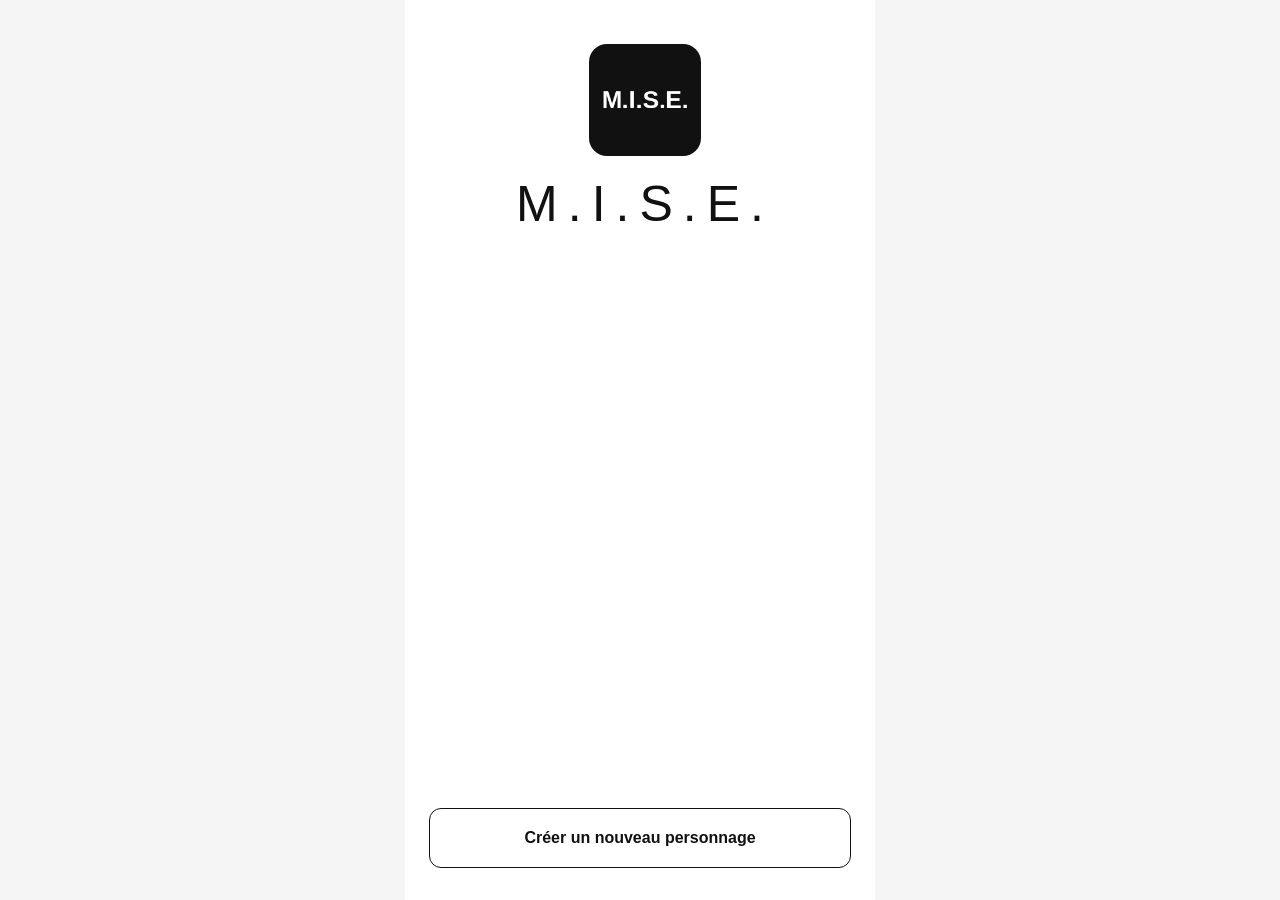
==== commit aaa604b5: "Update comments for sections in index.html Refactor comments for better organization and clarity in " ====
--- a/index.html
+++ b/index.html
@@ -2,7 +2,6 @@
 <html lang="fr">
 
 <head>
-
 <meta charset="utf-8">
 
 <meta
@@ -20,6 +19,106 @@
 <title>M.I.S.E. — Personnages</title>
 
 <link rel="stylesheet" href="style.css">
+<link rel="manifest" href="./manifest.json">
+
+<style>
+
+/* ==========================================
+   CARTOUCHES
+   ========================================== */
+
+.mise-cards {
+  display: grid;
+  gap: 12px;
+  margin: 8px 0 20px;
+  padding: 0;
+  list-style: none;
+}
+
+.mise-card {
+  min-width: 0;
+  padding: 16px 18px;
+  border: 1.5px solid #111111;
+  border-radius: 12px;
+  background: #ffffff;
+  color: #111111;
+  overflow-wrap: anywhere;
+}
+
+.mise-card-title {
+  margin: 0 0 6px;
+  font-family: Arial, Helvetica, sans-serif;
+  font-size: 16px;
+  font-weight: 700;
+}
+
+.mise-card-meta {
+  margin: 0;
+  font-size: 14px;
+  line-height: 1.5;
+}
+
+.mise-card-description {
+  margin: 10px 0 0;
+  font-size: 14px;
+  line-height: 1.5;
+  white-space: pre-wrap;
+}
+
+.mise-card-actions {
+  display: flex;
+  gap: 10px;
+  align-items: center;
+  flex-wrap: wrap;
+  margin-top: 14px;
+}
+
+.mise-card-actions .small {
+  flex-shrink: 0;
+}
+
+.mise-card-select {
+  width: 100%;
+  min-width: 0;
+  padding: 10px 12px;
+  border: 1px solid #111111;
+  border-radius: 8px;
+  background: #ffffff;
+  color: #111111;
+  font: inherit;
+  font-size: 14px;
+}
+
+.mise-card-note {
+  margin: 10px 0 0;
+  font-size: 13px;
+}
+
+.mise-empty {
+  margin: 8px 0 18px;
+  font-size: 14px;
+}
+
+/* ==========================================
+   EMBLÈME M.I.S.E. — ACCUEIL
+   ========================================== */
+
+.mise-brand-home {
+  display: flex;
+  flex-direction: column;
+  align-items: center;
+  gap: 12px;
+}
+
+.mise-home-logo {
+  display: block;
+  width: 112px;
+  height: 112px;
+  object-fit: contain;
+  border-radius: 18px;
+}
+
+</style>
 
 </head>
 
@@ -27,15 +126,24 @@
 
 <main class="app">
 
-
-<!-- ==========================================
+<!-- ======================================
      ACCUEIL
-     ========================================== -->
+     ====================================== -->
 
 <section id="home">
 
-  <header class="brand">
-    M.I.S.E.
+  <header class="brand mise-brand-home">
+
+    <img
+      class="mise-home-logo"
+      src="./mise-icon-192.png"
+      alt="Emblème M.I.S.E."
+      width="112"
+      height="112"
+    >
+
+    <span>M.I.S.E.</span>
+
   </header>
 
   <div id="cards" class="stack"></div>
@@ -55,9 +163,9 @@
 </section>
 
 
-<!-- ==========================================
+<!-- ======================================
      CRÉATION ET MODIFICATION
-     ========================================== -->
+     ====================================== -->
 
 <section id="form" hidden>
 
@@ -68,9 +176,7 @@
       id="form-back"
       type="button"
       aria-label="Retour"
-    >
-      ←
-    </button>
+    >←</button>
 
     <h1 id="form-heading">
       Nouveau personnage
@@ -78,14 +184,11 @@
 
   </div>
 
-
   <!-- NOM -->
 
   <label class="field">
 
-    <span class="label">
-      Nom
-    </span>
+    <span class="label">Nom</span>
 
     <input
       id="name"
@@ -98,7 +201,6 @@
 
   </label>
 
-
   <!-- ATTRIBUTS -->
 
   <div
@@ -120,7 +222,6 @@
 
     </div>
 
-
     <div class="attribute">
 
       <span class="attribute-label">
@@ -134,7 +235,6 @@
 
     </div>
 
-
     <div class="attribute">
 
       <span class="attribute-label">
@@ -149,7 +249,6 @@
     </div>
 
   </div>
-
 
   <!-- PORTRAIT -->
 
@@ -187,7 +286,6 @@
 
   </div>
 
-
   <!-- COMPÉTENCES -->
 
   <button
@@ -195,11 +293,8 @@
     id="open-skills"
     type="button"
   >
-
     <span>Compétences</span>
-
     <span aria-hidden="true">→</span>
-
   </button>
 
   <p
@@ -209,7 +304,6 @@
     Aucune compétence enregistrée
   </p>
 
-
   <!-- ATOUTS -->
 
   <button
@@ -217,11 +311,8 @@
     id="open-atouts"
     type="button"
   >
-
     <span>Atouts</span>
-
     <span aria-hidden="true">→</span>
-
   </button>
 
   <p
@@ -231,7 +322,6 @@
     Aucun Atout enregistré
   </p>
 
-
   <!-- HISTORIQUE -->
 
   <label class="field">
@@ -248,13 +338,11 @@
 
   </label>
 
-
   <p
     id="form-error"
     class="error"
     role="alert"
   ></p>
-
 
   <!-- VALIDATION -->
 
@@ -281,9 +369,9 @@
 </section>
 
 
-<!-- ==========================================
+<!-- ======================================
      COMPÉTENCES
-     ========================================== -->
+     ====================================== -->
 
 <section id="skills" hidden>
 
@@ -294,19 +382,22 @@
       id="skills-back"
       type="button"
       aria-label="Retour"
-    >
-      ←
-    </button>
+    >←</button>
 
     <h1>Compétences</h1>
 
   </div>
 
-
-  <div id="skill-list"></div>
-
+  <div
+    id="skill-list"
+    class="mise-cards"
+  ></div>
+
+  <!-- NOUVELLE COMPÉTENCE -->
 
   <div class="group">
+
+    <h2>Nouvelle compétence</h2>
 
     <label class="field">
 
@@ -319,10 +410,50 @@
         class="input"
         type="text"
         maxlength="100"
+        placeholder="Ex. Combat"
       >
 
     </label>
 
+    <!-- CARACTÉRISTIQUE ASSOCIÉE -->
+
+    <label class="field">
+
+      <span class="label">
+        Caractéristique associée
+      </span>
+
+      <select
+        id="skill-reserve"
+        class="input"
+        required
+      >
+
+        <option
+          value=""
+          selected
+          disabled
+        >
+          Choisir une caractéristique
+        </option>
+
+        <option value="physique">
+          Physique — Vigueur
+        </option>
+
+        <option value="mental">
+          Mental — Volonté
+        </option>
+
+        <option value="social">
+          Social — Influence
+        </option>
+
+      </select>
+
+    </label>
+
+    <!-- MAÎTRISE -->
 
     <div class="label">
       Niveau de maîtrise
@@ -341,6 +472,7 @@
 
     </div>
 
+    <!-- DESCRIPTION -->
 
     <label class="field group">
 
@@ -356,13 +488,11 @@
 
     </label>
 
-
     <p
       id="skill-error"
       class="error"
       role="alert"
     ></p>
-
 
     <button
       class="box primary"
@@ -374,7 +504,6 @@
 
   </div>
 
-
   <div class="actions">
 
     <button
@@ -390,9 +519,9 @@
 </section>
 
 
-<!-- ==========================================
+<!-- ======================================
      ATOUTS
-     ========================================== -->
+     ====================================== -->
 
 <section id="atouts" hidden>
 
@@ -403,19 +532,22 @@
       id="atouts-back"
       type="button"
       aria-label="Retour"
-    >
-      ←
-    </button>
+    >←</button>
 
     <h1>Atouts</h1>
 
   </div>
 
-
-  <div id="atout-list"></div>
-
+  <div
+    id="atout-list"
+    class="mise-cards"
+  ></div>
+
+  <!-- NOUVEL ATOUT -->
 
   <div class="group">
+
+    <h2>Nouvel Atout</h2>
 
     <label class="field">
 
@@ -432,7 +564,6 @@
 
     </label>
 
-
     <label class="field">
 
       <span class="label">
@@ -460,6 +591,7 @@
 
     </label>
 
+    <!-- COÛT -->
 
     <label class="field">
 
@@ -479,6 +611,7 @@
 
     </label>
 
+    <!-- DESCRIPTION -->
 
     <label class="field">
 
@@ -494,13 +627,11 @@
 
     </label>
 
-
     <p
       id="atout-error"
       class="error"
       role="alert"
     ></p>
-
 
     <button
       class="box primary"
@@ -512,7 +643,6 @@
 
   </div>
 
-
   <div class="actions">
 
     <button
@@ -528,9 +658,9 @@
 </section>
 
 
-<!-- ==========================================
+<!-- ======================================
      FICHE DU PERSONNAGE
-     ========================================== -->
+     ====================================== -->
 
 <section id="detail" hidden>
 
@@ -541,14 +671,11 @@
       id="detail-back"
       type="button"
       aria-label="Retour à l'accueil"
-    >
-      ←
-    </button>
+    >←</button>
 
     <h1>Personnage</h1>
 
   </div>
-
 
   <!-- PORTRAIT -->
 
@@ -559,7 +686,6 @@
     hidden
   >
 
-
   <!-- NOM -->
 
   <div
@@ -567,40 +693,33 @@
     id="detail-name"
   ></div>
 
-
   <!-- ATTRIBUTS -->
 
   <h2>Attributs</h2>
-
   <div id="detail-attrs"></div>
 
-
   <!-- RÉSERVES -->
 
   <h2>Réserves de PA</h2>
-
   <div id="detail-reserves"></div>
 
-
   <!-- COMPÉTENCES -->
 
   <h2>Compétences</h2>
 
-  <ul
+  <div
     id="detail-skills"
-    class="detail-list"
-  ></ul>
-
+    class="mise-cards"
+  ></div>
 
   <!-- ATOUTS -->
 
   <h2>Atouts</h2>
 
-  <ul
+  <div
     id="detail-atouts"
-    class="detail-list"
-  ></ul>
-
+    class="mise-cards"
+  ></div>
 
   <!-- HISTORIQUE -->
 
@@ -610,7 +729,6 @@
     id="detail-history"
     class="detail-history"
   ></p>
-
 
   <!-- ACTIONS -->
 
@@ -634,7 +752,6 @@
 
   </div>
 
-
   <button
     class="danger"
     id="delete-character"
@@ -645,13 +762,12 @@
 
 </section>
 
-
 </main>
 
 
-<!-- ==========================================
+<!-- ======================================
      APPLICATION
-     ========================================== -->
+     ====================================== -->
 
 <script>
 
@@ -659,12 +775,12 @@
 
 "use strict";
 
-
-/* ------------------------------------------
+/* ========================================
    CONFIGURATION
-   ------------------------------------------ */
-
-const $ = id => document.getElementById(id);
+   ======================================== */
+
+const $ = id =>
+  document.getElementById(id);
 
 const KEY = "mise-app-characters-v1";
 
@@ -673,6 +789,12 @@
   "mental",
   "social"
 ];
+
+const ATTR_NAMES = {
+  physique: "Physique",
+  mental: "Mental",
+  social: "Social"
+};
 
 const RESERVES = {
   physique: "Vigueur",
@@ -687,9 +809,7 @@
   "Maître"
 ];
 
-const BONUS = [
-  1, 2, 3, 5
-];
+const BONUS = [1, 2, 3, 5];
 
 const SCREENS = [
   "home",
@@ -702,7 +822,8 @@
 const clone = value =>
   JSON.parse(JSON.stringify(value));
 
-const uid = () => crypto.randomUUID();
+const uid = () =>
+  crypto.randomUUID();
 
 const clamp = (value, min, max) =>
   Math.max(min, Math.min(max, value));
@@ -711,9 +832,9 @@
   value * 3 + 5;
 
 
-/* ------------------------------------------
+/* ========================================
    ÉTAT DE L'APPLICATION
-   ------------------------------------------ */
+   ======================================== */
 
 let personnages = [];
 
@@ -736,9 +857,9 @@
 let versionFiche = 0;
 
 
-/* ------------------------------------------
+/* ========================================
    CHARGEMENT DES PERSONNAGES
-   ------------------------------------------ */
+   ======================================== */
 
 try {
 
@@ -750,16 +871,16 @@
     personnages = donnees;
   }
 
-} catch (erreur) {
+} catch {
 
   personnages = [];
 
 }
 
 
-/* ------------------------------------------
+/* ========================================
    SAUVEGARDE
-   ------------------------------------------ */
+   ======================================== */
 
 function sauvegarder() {
 
@@ -772,7 +893,7 @@
 
     return true;
 
-  } catch (erreur) {
+  } catch {
 
     return false;
 
@@ -781,59 +902,74 @@
 }
 
 
-/* ------------------------------------------
+/* ========================================
    RÉSERVES ET BLESSURES
-   ------------------------------------------ */
-
-function preparerPersonnage(p) {
-
-  if (!p.wounds) {
-    p.wounds = {
+   ======================================== */
+
+function maximumPA(personnage, attribut) {
+
+  const blessures =
+    personnage.wounds?.[attribut] || 0;
+
+  return Math.max(
+    0,
+    baseMax(personnage[attribut]) -
+    3 * blessures
+  );
+
+}
+
+
+function preparerPersonnage(personnage) {
+
+  if (!personnage.wounds) {
+
+    personnage.wounds = {
       physique: 0,
       mental: 0,
       social: 0
     };
-  }
-
-  if (!p.pa) {
-    p.pa = {};
-  }
-
-  if (!Array.isArray(p.skills)) {
-    p.skills = [];
-  }
-
-  if (!Array.isArray(p.atouts)) {
-    p.atouts = [];
-  }
-
-  if (typeof p.history !== "string") {
-    p.history = "";
+
+  }
+
+  if (!personnage.pa) {
+    personnage.pa = {};
+  }
+
+  if (!Array.isArray(personnage.skills)) {
+    personnage.skills = [];
+  }
+
+  if (!Array.isArray(personnage.atouts)) {
+    personnage.atouts = [];
+  }
+
+  if (typeof personnage.history !== "string") {
+    personnage.history = "";
   }
 
   for (const attribut of ATTRS) {
 
     const blessures = Number(
-      p.wounds[attribut]
-    );
-
-    p.wounds[attribut] =
+      personnage.wounds[attribut]
+    );
+
+    personnage.wounds[attribut] =
       Number.isFinite(blessures)
         ? clamp(Math.trunc(blessures), 0, 20)
         : 0;
 
-    const maximum = Math.max(
-      0,
-      baseMax(p[attribut]) -
-      3 * p.wounds[attribut]
+    const maximum = maximumPA(
+      personnage,
+      attribut
     );
 
     const disponibles = Number(
-      p.pa[attribut]
-    );
-
-    p.pa[attribut] =
-      p.pa[attribut] == null ||
+      personnage.pa[attribut]
+    );
+
+    personnage.pa[attribut] =
+      personnage.pa[attribut] == null ||
       !Number.isFinite(disponibles)
         ? maximum
         : clamp(
@@ -844,25 +980,14 @@
 
   }
 
-  return p;
-
-}
-
-
-function maximumPA(p, attribut) {
-
-  return Math.max(
-    0,
-    baseMax(p[attribut]) -
-    3 * (p.wounds?.[attribut] || 0)
-  );
-
-}
-
-
-/* ------------------------------------------
+  return personnage;
+
+}
+
+
+/* ========================================
    PORTRAITS — INDEXEDDB
-   ------------------------------------------ */
+   ======================================== */
 
 let promesseBase = null;
 
@@ -889,9 +1014,7 @@
         if (
           !base.objectStoreNames.contains("images")
         ) {
-
           base.createObjectStore("images");
-
         }
 
       };
@@ -901,6 +1024,10 @@
       };
 
       requete.onerror = () => {
+        resolve(null);
+      };
+
+      requete.onblocked = () => {
         resolve(null);
       };
 
@@ -1043,9 +1170,9 @@
 }
 
 
-/* ------------------------------------------
+/* ========================================
    AFFICHAGE DES IMAGES
-   ------------------------------------------ */
+   ======================================== */
 
 function afficherImage(element, image, type) {
 
@@ -1136,16 +1263,14 @@
 }
 
 
-/* ------------------------------------------
+/* ========================================
    NAVIGATION
-   ------------------------------------------ */
+   ======================================== */
 
 function afficherPage(page) {
 
   for (const nom of SCREENS) {
-
     $(nom).hidden = nom !== page;
-
   }
 
   window.scrollTo(0, 0);
@@ -1169,9 +1294,9 @@
 }
 
 
-/* ------------------------------------------
+/* ========================================
    CERCLES DES ATTRIBUTS
-   ------------------------------------------ */
+   ======================================== */
 
 function afficherCercles(
   elementId,
@@ -1215,9 +1340,9 @@
 }
 
 
-/* ------------------------------------------
+/* ========================================
    ACCUEIL
-   ------------------------------------------ */
+   ======================================== */
 
 function afficherAccueil() {
 
@@ -1252,9 +1377,9 @@
 }
 
 
-/* ------------------------------------------
+/* ========================================
    NOUVEAU PERSONNAGE
-   ------------------------------------------ */
+   ======================================== */
 
 function nouveauPersonnage() {
 
@@ -1290,9 +1415,9 @@
 }
 
 
-/* ------------------------------------------
+/* ========================================
    ÉDITION
-   ------------------------------------------ */
+   ======================================== */
 
 function ouvrirEdition(personnage) {
 
@@ -1389,141 +1514,231 @@
 }
 
 
-/* ------------------------------------------
-   LISTES MODIFIABLES
-   ------------------------------------------ */
-
-function afficherListeEditable(
-  conteneur,
-  elements,
-  description,
-  retirer
+/* ========================================
+   CRÉATION D'UN CARTOUCHE
+   ======================================== */
+
+function creerCartouche(
+  nom,
+  informations,
+  description = ""
 ) {
 
+  const carte = document.createElement("div");
+  carte.className = "mise-card";
+
+  const titre = document.createElement("div");
+  titre.className = "mise-card-title";
+  titre.textContent = nom;
+
+  const meta = document.createElement("p");
+  meta.className = "mise-card-meta";
+  meta.textContent = informations;
+
+  carte.append(titre, meta);
+
+  if (description) {
+
+    const texte = document.createElement("p");
+    texte.className = "mise-card-description";
+    texte.textContent = description;
+
+    carte.append(texte);
+
+  }
+
+  return carte;
+
+}
+
+
+/* ========================================
+   LISTE VIDE
+   ======================================== */
+
+function afficherListeVide(conteneur, texte) {
+
+  const paragraphe = document.createElement("p");
+
+  paragraphe.className = "mise-empty subtle";
+
+  paragraphe.textContent = texte;
+
+  conteneur.append(paragraphe);
+
+}
+
+
+/* ========================================
+   ASSOCIATION COMPÉTENCE / CARACTÉRISTIQUE
+   ======================================== */
+
+function reserveCompetence(competence) {
+
+  if (
+    competence &&
+    ATTRS.includes(competence.reserve)
+  ) {
+    return competence.reserve;
+  }
+
+  return null;
+
+}
+
+
+function informationsCompetence(competence) {
+
+  const niveau =
+    NIVEAUX[competence.level - 1] ||
+    "Non défini";
+
+  const bonus =
+    BONUS[competence.level - 1] ?? 0;
+
+  const reserve = reserveCompetence(competence);
+
+  const association = reserve
+    ? ATTR_NAMES[reserve] +
+      " · " +
+      RESERVES[reserve]
+    : "Caractéristique à définir";
+
+  return (
+    niveau +
+    " +" +
+    bonus +
+    " · " +
+    association
+  );
+
+}
+
+
+/* ========================================
+   COMPÉTENCES — ÉDITEUR
+   ======================================== */
+
+function afficherCompetences() {
+
+  const conteneur = $("skill-list");
+
   conteneur.replaceChildren();
 
-  if (!elements.length) {
-
-    const texte = document.createElement("p");
-
-    texte.className = "subtle";
-
-    texte.textContent =
-      "Aucun élément enregistré.";
-
-    conteneur.append(texte);
-
-  }
-
-  for (const element of elements) {
-
-    const ligne = document.createElement("div");
-
-    ligne.className = "skillrow";
-
-    const informations = document.createElement(
-      "div"
-    );
-
-    const titre = document.createElement("div");
-
-    titre.textContent = element.name;
-
-    const detail = document.createElement("p");
-
-    detail.textContent = description(element);
-
-    informations.append(titre, detail);
-
-    const bouton = document.createElement(
-      "button"
-    );
-
-    bouton.type = "button";
-
-    bouton.className = "small";
-
-    bouton.textContent = "Retirer";
-
-    bouton.setAttribute(
+  if (!brouillon.skills.length) {
+
+    afficherListeVide(
+      conteneur,
+      "Aucune compétence enregistrée."
+    );
+
+  }
+
+  for (const competence of brouillon.skills) {
+
+    const carte = creerCartouche(
+      competence.name,
+      informationsCompetence(competence),
+      competence.description || ""
+    );
+
+    const actions = document.createElement("div");
+
+    actions.className = "mise-card-actions";
+
+    const choix = document.createElement("select");
+
+    choix.className = "mise-card-select";
+
+    choix.setAttribute(
       "aria-label",
-      "Retirer " + element.name
-    );
-
-    bouton.onclick = () => retirer(element);
-
-    ligne.append(informations, bouton);
-
-    conteneur.append(ligne);
-
-  }
-
-}
-
-
-/* ------------------------------------------
-   COMPÉTENCES
-   ------------------------------------------ */
-
-function afficherCompetences() {
-
-  afficherListeEditable(
-
-    $("skill-list"),
-
-    brouillon.skills,
-
-    competence => {
-
-      return (
-        NIVEAUX[competence.level - 1] +
-        " +" +
-        BONUS[competence.level - 1] +
-        (
-          competence.description
-            ? " — " + competence.description
-            : ""
-        )
-      );
-
-    },
-
-    competence => {
+      "Caractéristique de " + competence.name
+    );
+
+    const options = [
+      ["", "Choisir une caractéristique"],
+      ["physique", "Physique — Vigueur"],
+      ["mental", "Mental — Volonté"],
+      ["social", "Social — Influence"]
+    ];
+
+    for (const [valeur, texte] of options) {
+
+      const option = document.createElement("option");
+
+      option.value = valeur;
+      option.textContent = texte;
+
+      choix.append(option);
+
+    }
+
+    choix.value =
+      reserveCompetence(competence) || "";
+
+    choix.onchange = () => {
+
+      if (!ATTRS.includes(choix.value)) {
+        return;
+      }
+
+      competence.reserve = choix.value;
+
+      afficherCompetences();
+
+    };
+
+    const retirer = document.createElement("button");
+
+    retirer.type = "button";
+    retirer.className = "small";
+    retirer.textContent = "Retirer";
+
+    retirer.setAttribute(
+      "aria-label",
+      "Retirer " + competence.name
+    );
+
+    retirer.onclick = () => {
 
       brouillon.skills =
         brouillon.skills.filter(
-          item => item.id !== competence.id
+          element => element.id !== competence.id
         );
 
       afficherCompetences();
 
-    }
-
-  );
+    };
+
+    actions.append(choix, retirer);
+
+    carte.append(actions);
+
+    conteneur.append(carte);
+
+  }
 
   afficherNiveau();
 
 }
 
 
+/* ========================================
+   NIVEAU DE MAÎTRISE
+   ======================================== */
+
 function afficherNiveau() {
 
   afficherCercles(
-
     "level-dots",
-
     niveauChoisi,
 
     valeur => {
-
       niveauChoisi = valeur;
-
       afficherNiveau();
-
     },
 
     "Niveau de maîtrise"
-
   );
 
   $("level-label").textContent =
@@ -1534,52 +1749,77 @@
 }
 
 
-/* ------------------------------------------
-   ATOUTS
-   ------------------------------------------ */
+/* ========================================
+   ATOUTS — ÉDITEUR
+   ======================================== */
 
 function afficherAtouts() {
 
-  afficherListeEditable(
-
-    $("atout-list"),
-
-    brouillon.atouts,
-
-    atout => {
-
-      return (
-        atout.cost +
-        " PA de " +
-        RESERVES[atout.reserve] +
-        (
-          atout.description
-            ? " — " + atout.description
-            : ""
-        )
-      );
-
-    },
-
-    atout => {
+  const conteneur = $("atout-list");
+
+  conteneur.replaceChildren();
+
+  if (!brouillon.atouts.length) {
+
+    afficherListeVide(
+      conteneur,
+      "Aucun Atout enregistré."
+    );
+
+  }
+
+  for (const atout of brouillon.atouts) {
+
+    const carte = creerCartouche(
+      atout.name,
+
+      atout.cost +
+      " PA · " +
+      (RESERVES[atout.reserve] || "Réserve inconnue"),
+
+      atout.description || ""
+    );
+
+    const actions = document.createElement("div");
+
+    actions.className = "mise-card-actions";
+
+    const retirer = document.createElement("button");
+
+    retirer.type = "button";
+    retirer.className = "small";
+    retirer.textContent = "Retirer";
+
+    retirer.setAttribute(
+      "aria-label",
+      "Retirer " + atout.name
+    );
+
+    retirer.onclick = () => {
 
       brouillon.atouts =
         brouillon.atouts.filter(
-          item => item.id !== atout.id
+          element => element.id !== atout.id
         );
 
       afficherAtouts();
 
-    }
-
-  );
-
-}
-
-
-/* ------------------------------------------
+    };
+
+    actions.append(retirer);
+
+    carte.append(actions);
+
+    conteneur.append(carte);
+
+  }
+
+}
+
+
+/* ========================================
    LIGNES DE LA FICHE
-   ------------------------------------------ */
+   ======================================== */
 
 function ajouterLigne(
   conteneur,
@@ -1588,77 +1828,38 @@
 ) {
 
   const ligne = document.createElement("div");
-
   ligne.className = "detail-row";
 
   const titre = document.createElement("span");
-
   titre.textContent = libelle;
 
-  const donnees = document.createElement(
-    "strong"
+  const donnees = document.createElement("strong");
+  donnees.textContent = valeur;
+
+  ligne.append(titre, donnees);
+
+  conteneur.append(ligne);
+
+}
+
+
+/* ========================================
+   PERSONNAGE SÉLECTIONNÉ
+   ======================================== */
+
+function personnageActuel() {
+
+  return personnages.find(
+    personnage =>
+      personnage.id === personnageSelectionne
   );
 
-  donnees.textContent = valeur;
-
-  ligne.append(titre, donnees);
-
-  conteneur.append(ligne);
-
-}
-
-
-function afficherListe(
-  conteneurId,
-  elements,
-  description
-) {
-
-  const conteneur = $(conteneurId);
-
-  conteneur.replaceChildren();
-
-  if (!elements.length) {
-
-    const ligne = document.createElement("li");
-
-    ligne.className = "subtle";
-
-    ligne.textContent = "Aucun élément.";
-
-    conteneur.append(ligne);
-
-  }
-
-  for (const element of elements) {
-
-    const ligne = document.createElement("li");
-
-    ligne.textContent = description(element);
-
-    conteneur.append(ligne);
-
-  }
-
-}
-
-
-/* ------------------------------------------
-   PERSONNAGE SÉLECTIONNÉ
-   ------------------------------------------ */
-
-function personnageActuel() {
-
-  return personnages.find(
-    p => p.id === personnageSelectionne
-  );
-
-}
-
-
-/* ------------------------------------------
-   AFFICHAGE DE LA FICHE
-   ------------------------------------------ */
+}
+
+
+/* ========================================
+   FICHE DU PERSONNAGE
+   ======================================== */
 
 function afficherFiche() {
 
@@ -1679,31 +1880,20 @@
 
   chargerPortraitFiche(personnage.id);
 
-
-  /* Attributs */
-
   const zoneAttributs = $("detail-attrs");
 
   zoneAttributs.replaceChildren();
 
-
-  /* Réserves */
-
   const zoneReserves = $("detail-reserves");
 
   zoneReserves.replaceChildren();
 
-
   for (const attribut of ATTRS) {
-
-    const nom =
-      attribut.charAt(0).toUpperCase() +
-      attribut.slice(1);
 
     ajouterLigne(
       zoneAttributs,
-      nom,
-      personnage[attribut] + " / 4"
+      ATTR_NAMES[attribut],
+      String(personnage[attribut])
     );
 
     ajouterLigne(
@@ -1717,65 +1907,65 @@
 
   }
 
-
-  /* Compétences */
-
-  afficherListe(
-
-    "detail-skills",
-
-    personnage.skills,
-
-    competence => {
-
-      return (
-        competence.name +
-        " — " +
-        NIVEAUX[competence.level - 1] +
-        " (+" +
-        BONUS[competence.level - 1] +
-        ")" +
-        (
-          competence.description
-            ? " · " + competence.description
-            : ""
-        )
-      );
-
-    }
-
-  );
-
-
-  /* Atouts */
-
-  afficherListe(
-
-    "detail-atouts",
-
-    personnage.atouts,
-
-    atout => {
-
-      return (
-        atout.name +
-        " — " +
-        atout.cost +
-        " PA de " +
-        RESERVES[atout.reserve] +
-        (
-          atout.description
-            ? " · " + atout.description
-            : ""
-        )
-      );
-
-    }
-
-  );
-
-
-  /* Historique */
+  /* COMPÉTENCES */
+
+  const zoneCompetences = $("detail-skills");
+
+  zoneCompetences.replaceChildren();
+
+  if (!personnage.skills.length) {
+
+    afficherListeVide(
+      zoneCompetences,
+      "Aucune compétence."
+    );
+
+  }
+
+  for (const competence of personnage.skills) {
+
+    const carte = creerCartouche(
+      competence.name,
+      informationsCompetence(competence),
+      competence.description || ""
+    );
+
+    zoneCompetences.append(carte);
+
+  }
+
+  /* ATOUTS */
+
+  const zoneAtouts = $("detail-atouts");
+
+  zoneAtouts.replaceChildren();
+
+  if (!personnage.atouts.length) {
+
+    afficherListeVide(
+      zoneAtouts,
+      "Aucun Atout."
+    );
+
+  }
+
+  for (const atout of personnage.atouts) {
+
+    const carte = creerCartouche(
+      atout.name,
+
+      atout.cost +
+      " PA · " +
+      (RESERVES[atout.reserve] || "Réserve inconnue"),
+
+      atout.description || ""
+    );
+
+    zoneAtouts.append(carte);
+
+  }
+
+  /* HISTORIQUE */
 
   $("detail-history").textContent =
     personnage.history || "Aucun historique.";
@@ -1783,14 +1973,11 @@
 }
 
 
-/* ==========================================
+/* ========================================
    ÉVÉNEMENTS
-   ========================================== */
-
-
-/* ------------------------------------------
-   CRÉER
-   ------------------------------------------ */
+   ======================================== */
+
+/* CRÉATION */
 
 $("create").onclick = () => {
 
@@ -1801,9 +1988,7 @@
 };
 
 
-/* ------------------------------------------
-   ANNULER
-   ------------------------------------------ */
+/* ANNULATION */
 
 $("form-back").onclick =
 $("cancel").onclick = () => {
@@ -1815,9 +2000,9 @@
 };
 
 
-/* ------------------------------------------
-   IMPORTER UN PORTRAIT
-   ------------------------------------------ */
+/* ========================================
+   PORTRAITS
+   ======================================== */
 
 $("portrait-file").onchange = () => {
 
@@ -1852,10 +2037,6 @@
 };
 
 
-/* ------------------------------------------
-   RETIRER UN PORTRAIT
-   ------------------------------------------ */
-
 $("portrait-remove").onclick = () => {
 
   versionApercu++;
@@ -1875,9 +2056,9 @@
 };
 
 
-/* ------------------------------------------
+/* ========================================
    OUVRIR LES COMPÉTENCES
-   ------------------------------------------ */
+   ======================================== */
 
 $("open-skills").onclick = () => {
 
@@ -1887,6 +2068,8 @@
 
   $("skill-name").value = "";
 
+  $("skill-reserve").value = "";
+
   $("skill-description").value = "";
 
   $("skill-error").textContent = "";
@@ -1896,9 +2079,9 @@
 };
 
 
-/* ------------------------------------------
+/* ========================================
    RETOUR DES COMPÉTENCES
-   ------------------------------------------ */
+   ======================================== */
 
 $("skills-back").onclick =
 $("skills-done").onclick = () => {
@@ -1910,19 +2093,31 @@
 };
 
 
-/* ------------------------------------------
+/* ========================================
    AJOUTER UNE COMPÉTENCE
-   ------------------------------------------ */
+   ======================================== */
 
 $("add-skill").onclick = () => {
 
   const nom =
     $("skill-name").value.trim();
 
+  const reserve =
+    $("skill-reserve").value;
+
   if (!nom) {
 
     $("skill-error").textContent =
       "Indiquez un nom de compétence.";
+
+    return;
+
+  }
+
+  if (!ATTRS.includes(reserve)) {
+
+    $("skill-error").textContent =
+      "Choisissez la caractéristique associée.";
 
     return;
 
@@ -1951,6 +2146,8 @@
 
     level: niveauChoisi,
 
+    reserve: reserve,
+
     description:
       $("skill-description").value.trim()
 
@@ -1958,6 +2155,8 @@
 
   $("skill-name").value = "";
 
+  $("skill-reserve").value = "";
+
   $("skill-description").value = "";
 
   $("skill-error").textContent = "";
@@ -1969,9 +2168,9 @@
 };
 
 
-/* ------------------------------------------
+/* ========================================
    OUVRIR LES ATOUTS
-   ------------------------------------------ */
+   ======================================== */
 
 $("open-atouts").onclick = () => {
 
@@ -1992,9 +2191,9 @@
 };
 
 
-/* ------------------------------------------
+/* ========================================
    RETOUR DES ATOUTS
-   ------------------------------------------ */
+   ======================================== */
 
 $("atouts-back").onclick =
 $("atouts-done").onclick = () => {
@@ -2006,9 +2205,9 @@
 };
 
 
-/* ------------------------------------------
+/* ========================================
    AJOUTER UN ATOUT
-   ------------------------------------------ */
+   ======================================== */
 
 $("add-atout").onclick = () => {
 
@@ -2095,9 +2294,9 @@
 };
 
 
-/* ------------------------------------------
+/* ========================================
    ENREGISTRER LE PERSONNAGE
-   ------------------------------------------ */
+   ======================================== */
 
 $("save").onclick = async () => {
 
@@ -2117,26 +2316,34 @@
 
   const nouveau = !brouillon.id;
 
+  /*
+    Un nouveau personnage commence
+    avec toutes ses réserves pleines.
+  */
+
   if (nouveau) {
+
     brouillon.id = uid();
+
+    for (const attribut of ATTRS) {
+
+      brouillon.pa[attribut] =
+        maximumPA(brouillon, attribut);
+
+    }
+
   }
 
   preparerPersonnage(brouillon);
 
   const anciens = personnages;
 
-  const ancienPersonnage =
-    personnages.find(
-      p => p.id === brouillon.id
-    );
-
   /*
-     Si les attributs ont été modifiés,
-     on conserve les PA disponibles
-     dans la limite du nouveau maximum.
+    Un personnage existant conserve
+    ses PA disponibles.
   */
 
-  if (ancienPersonnage) {
+  if (!nouveau) {
 
     for (const attribut of ATTRS) {
 
@@ -2152,7 +2359,8 @@
   const nouveaux = [
 
     ...personnages.filter(
-      p => p.id !== brouillon.id
+      personnage =>
+        personnage.id !== brouillon.id
     ),
 
     clone(brouillon)
@@ -2225,9 +2433,9 @@
 };
 
 
-/* ------------------------------------------
+/* ========================================
    RETOUR À L'ACCUEIL
-   ------------------------------------------ */
+   ======================================== */
 
 $("detail-back").onclick = () => {
 
@@ -2236,9 +2444,9 @@
 };
 
 
-/* ------------------------------------------
+/* ========================================
    MODIFIER LE PERSONNAGE
-   ------------------------------------------ */
+   ======================================== */
 
 $("edit").onclick = () => {
 
@@ -2254,9 +2462,9 @@
 };
 
 
-/* ------------------------------------------
+/* ========================================
    SUPPRIMER LE PERSONNAGE
-   ------------------------------------------ */
+   ======================================== */
 
 $("delete-character").onclick = async () => {
 
@@ -2276,7 +2484,8 @@
   const anciens = personnages;
 
   personnages = personnages.filter(
-    p => p.id !== personnage.id
+    element =>
+      element.id !== personnage.id
   );
 
   if (!sauvegarder()) {
@@ -2313,9 +2522,9 @@
 };
 
 
-/* ------------------------------------------
+/* ========================================
    JOUER CE PERSONNAGE
-   ------------------------------------------ */
+   ======================================== */
 
 $("play").onclick = () => {
 
@@ -2323,17 +2532,6 @@
     personnageActuel();
 
   if (!personnage) return;
-
-  /*
-     L'interface de jeu sera désormais
-     une page HTML indépendante.
-
-     L'identifiant du personnage est
-     transmis dans l'adresse.
-
-     Exemple :
-     jeu.html?id=xxxxxxxx
-  */
 
   const adresse = new URL(
     "jeu.html",
@@ -2351,9 +2549,9 @@
 };
 
 
-/* ------------------------------------------
+/* ========================================
    DÉMARRAGE
-   ------------------------------------------ */
+   ======================================== */
 
 const parametres = new URLSearchParams(
   window.location.search
@@ -2363,7 +2561,9 @@
 
 if (
   idRetour &&
-  personnages.some(p => p.id === idRetour)
+  personnages.some(
+    personnage => personnage.id === idRetour
+  )
 ) {
 
   personnageSelectionne = idRetour;
@@ -2380,5 +2580,41 @@
 
 </script>
 
+
+<!-- ======================================
+     APPLICATION MOBILE — PWA
+     ====================================== -->
+
+<script>
+
+if ("serviceWorker" in navigator) {
+
+  window.addEventListener("load", () => {
+
+    navigator.serviceWorker
+      .register("./service-worker.js")
+      .then(registration => {
+
+        console.log(
+          "M.I.S.E. — Service Worker enregistré.",
+          registration.scope
+        );
+
+      })
+      .catch(error => {
+
+        console.error(
+          "M.I.S.E. — Erreur du service worker :",
+          error
+        );
+
+      });
+
+  });
+
+}
+
+</script>
+
 </body>
-  </html>
+</html>
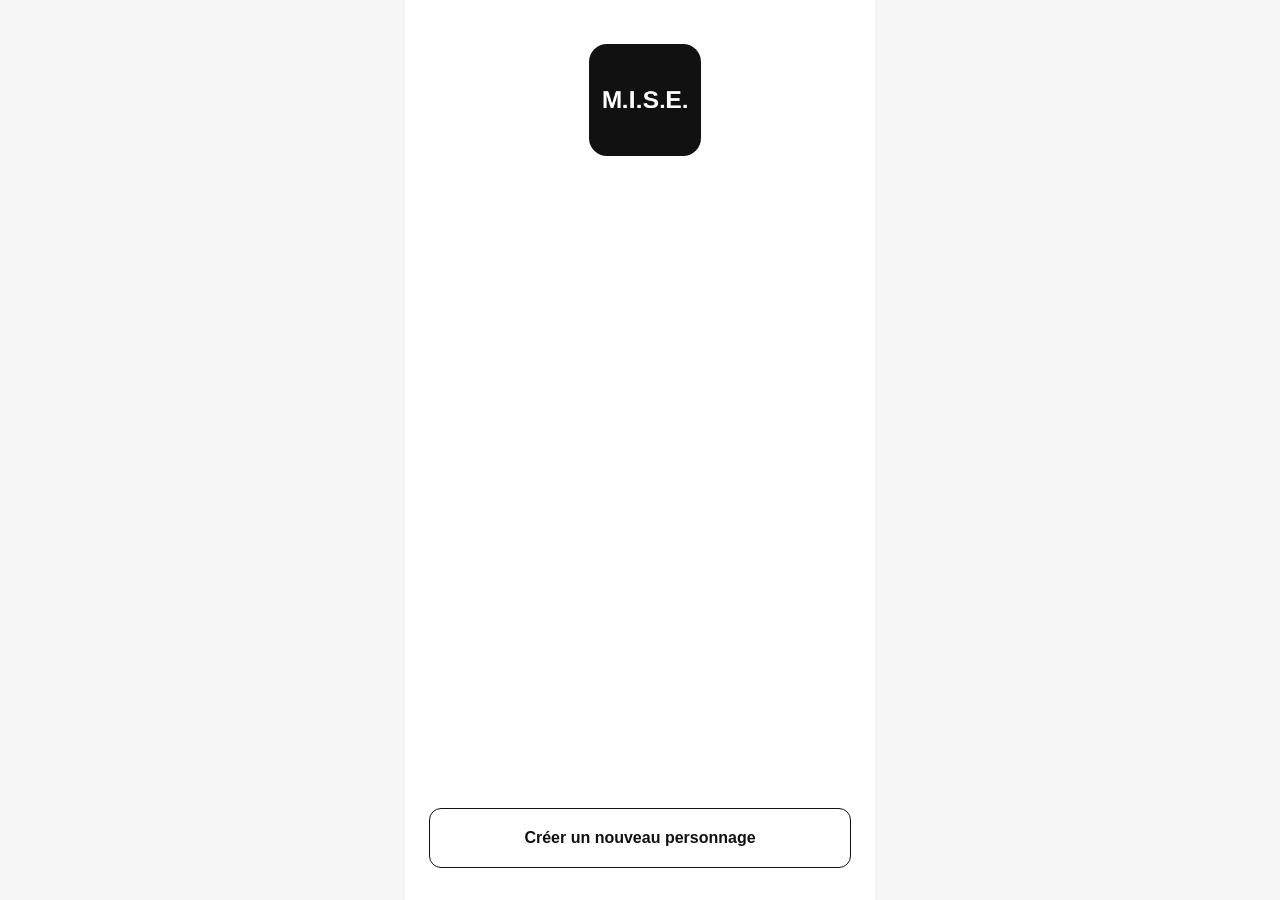
==== commit 05132ba1: "Remove 'M.I.S.E.' span and fix HTML structure Removed the 'M.I.S.E.' span element from the header an" ====
--- a/index.html
+++ b/index.html
@@ -142,8 +142,6 @@
       height="112"
     >
 
-    <span>M.I.S.E.</span>
-
   </header>
 
   <div id="cards" class="stack"></div>
@@ -2617,4 +2615,4 @@
 </script>
 
 </body>
-</html>
+  </html>
